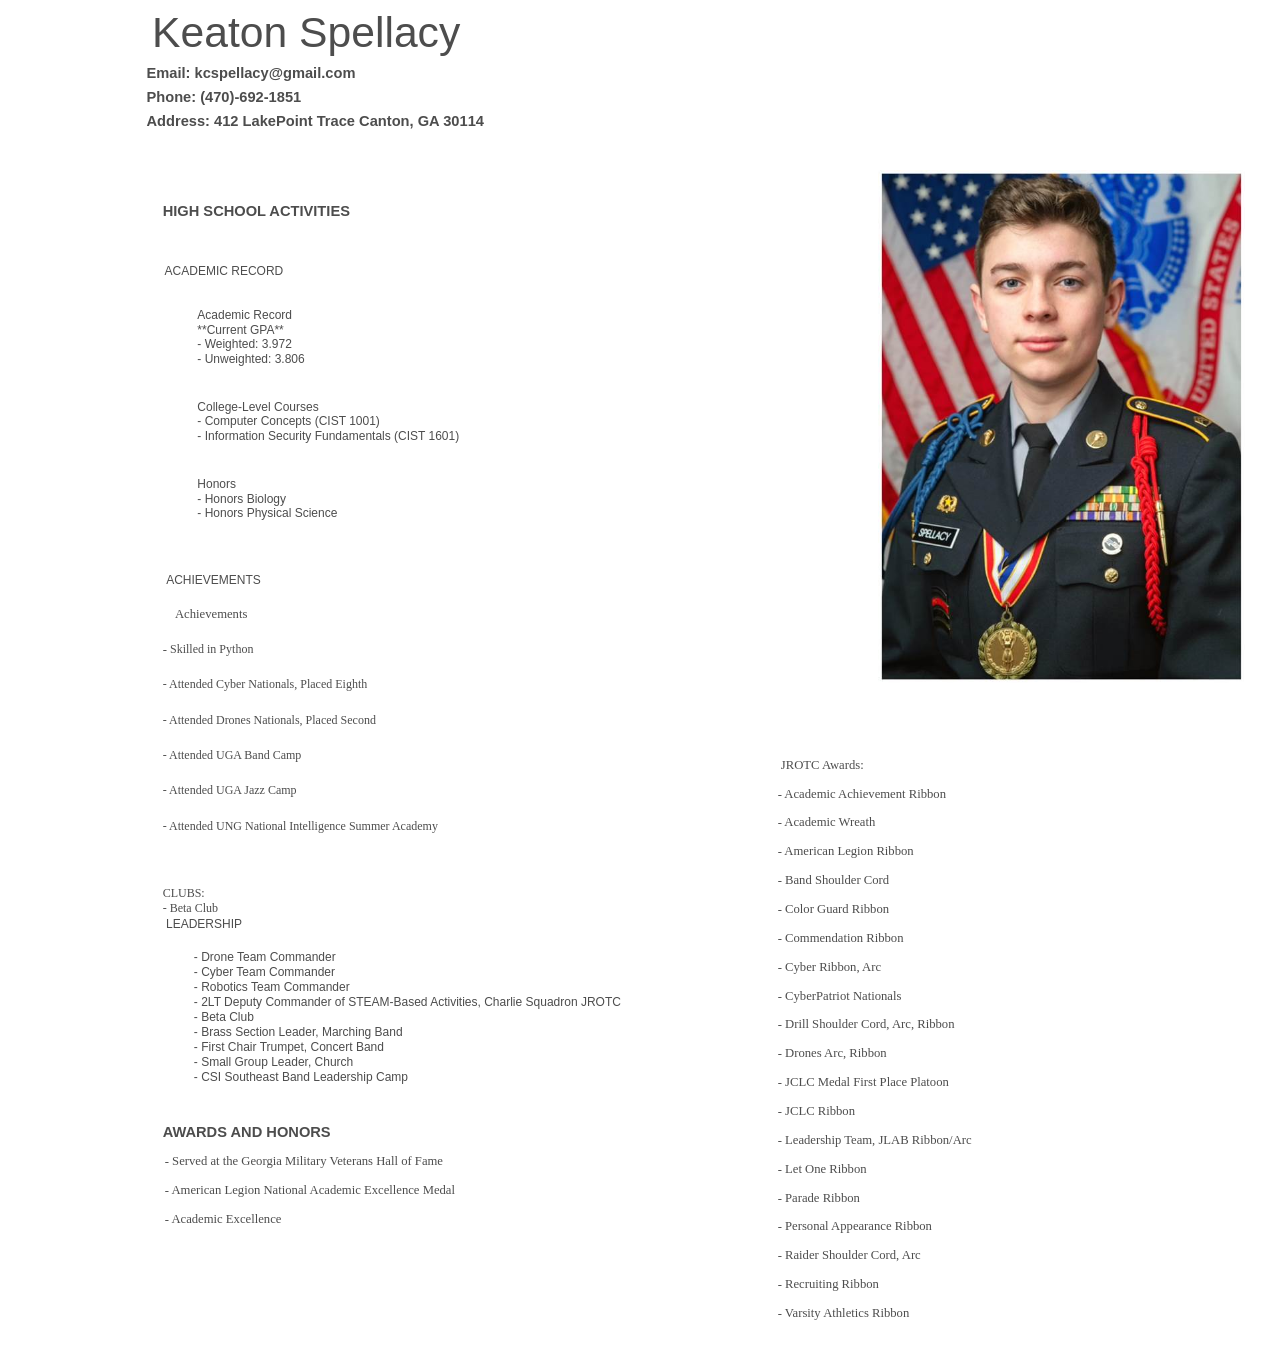
==== 3rd.Webpage.Spacing.Issues.index.html @ c5dae455 "Fixed spacing issues Fixed spacing issues" ====
<html xmlns:v="urn:schemas-microsoft-com:vml"
xmlns:o="urn:schemas-microsoft-com:office:office"
xmlns:w="urn:schemas-microsoft-com:office:word"
xmlns:m="http://schemas.microsoft.com/office/2004/12/omml"
xmlns="http://www.w3.org/TR/REC-html40">

<head>
<meta http-equiv=Content-Type content="text/html; charset=windows-1252">
<meta name=ProgId content=Word.Document>
<meta name=Generator content="Microsoft Word 15">
<meta name=Originator content="Microsoft Word 15">
<link rel=File-List href="index_files/filelist.xml">
<link rel=Edit-Time-Data href="index_files/editdata.mso">
<!--[if !mso]>
<style>
v\:* {behavior:url(#default#VML);}
o\:* {behavior:url(#default#VML);}
w\:* {behavior:url(#default#VML);}
.shape {behavior:url(#default#VML);}
</style>
<![endif]--><!--[if gte mso 9]><xml>
 <o:DocumentProperties>
  <o:Author>Keaton Spellacy</o:Author>
  <o:LastAuthor>Keaton Spellacy</o:LastAuthor>
  <o:Revision>6</o:Revision>
  <o:TotalTime>790</o:TotalTime>
  <o:Created>2024-07-07T02:14:00Z</o:Created>
  <o:LastSaved>2024-07-07T15:26:00Z</o:LastSaved>
  <o:Pages>1</o:Pages>
  <o:Words>244</o:Words>
  <o:Characters>1393</o:Characters>
  <o:Lines>11</o:Lines>
  <o:Paragraphs>3</o:Paragraphs>
  <o:CharactersWithSpaces>1634</o:CharactersWithSpaces>
  <o:Version>16.00</o:Version>
 </o:DocumentProperties>
 <o:OfficeDocumentSettings>
  <o:AllowPNG/>
 </o:OfficeDocumentSettings>
</xml><![endif]-->
<link rel=themeData href="index_files/themedata.thmx">
<link rel=colorSchemeMapping href="index_files/colorschememapping.xml">
<!--[if gte mso 9]><xml>
 <w:WordDocument>
  <w:SpellingState>Clean</w:SpellingState>
  <w:GrammarState>Clean</w:GrammarState>
  <w:TrackMoves>false</w:TrackMoves>
  <w:TrackFormatting/>
  <w:PunctuationKerning/>
  <w:ValidateAgainstSchemas/>
  <w:SaveIfXMLInvalid>false</w:SaveIfXMLInvalid>
  <w:IgnoreMixedContent>false</w:IgnoreMixedContent>
  <w:AlwaysShowPlaceholderText>false</w:AlwaysShowPlaceholderText>
  <w:DoNotPromoteQF/>
  <w:LidThemeOther>EN-US</w:LidThemeOther>
  <w:LidThemeAsian>X-NONE</w:LidThemeAsian>
  <w:LidThemeComplexScript>X-NONE</w:LidThemeComplexScript>
  <w:Compatibility>
   <w:BreakWrappedTables/>
   <w:SnapToGridInCell/>
   <w:WrapTextWithPunct/>
   <w:UseAsianBreakRules/>
   <w:DontGrowAutofit/>
   <w:SplitPgBreakAndParaMark/>
   <w:EnableOpenTypeKerning/>
   <w:DontFlipMirrorIndents/>
   <w:OverrideTableStyleHps/>
  </w:Compatibility>
  <w:BrowserLevel>MicrosoftInternetExplorer4</w:BrowserLevel>
  <m:mathPr>
   <m:mathFont m:val="Cambria Math"/>
   <m:brkBin m:val="before"/>
   <m:brkBinSub m:val="&#45;-"/>
   <m:smallFrac m:val="off"/>
   <m:dispDef/>
   <m:lMargin m:val="0"/>
   <m:rMargin m:val="0"/>
   <m:defJc m:val="centerGroup"/>
   <m:wrapIndent m:val="1440"/>
   <m:intLim m:val="subSup"/>
   <m:naryLim m:val="undOvr"/>
  </m:mathPr></w:WordDocument>
</xml><![endif]--><!--[if gte mso 9]><xml>
 <w:LatentStyles DefLockedState="false" DefUnhideWhenUsed="false"
  DefSemiHidden="false" DefQFormat="false" DefPriority="99"
  LatentStyleCount="376">
  <w:LsdException Locked="false" Priority="0" QFormat="true" Name="Normal"/>
  <w:LsdException Locked="false" Priority="9" QFormat="true" Name="heading 1"/>
  <w:LsdException Locked="false" Priority="9" SemiHidden="true"
   UnhideWhenUsed="true" QFormat="true" Name="heading 2"/>
  <w:LsdException Locked="false" Priority="9" SemiHidden="true"
   UnhideWhenUsed="true" QFormat="true" Name="heading 3"/>
  <w:LsdException Locked="false" Priority="9" SemiHidden="true"
   UnhideWhenUsed="true" QFormat="true" Name="heading 4"/>
  <w:LsdException Locked="false" Priority="9" SemiHidden="true"
   UnhideWhenUsed="true" QFormat="true" Name="heading 5"/>
  <w:LsdException Locked="false" Priority="9" SemiHidden="true"
   UnhideWhenUsed="true" QFormat="true" Name="heading 6"/>
  <w:LsdException Locked="false" Priority="9" SemiHidden="true"
   UnhideWhenUsed="true" QFormat="true" Name="heading 7"/>
  <w:LsdException Locked="false" Priority="9" SemiHidden="true"
   UnhideWhenUsed="true" QFormat="true" Name="heading 8"/>
  <w:LsdException Locked="false" Priority="9" SemiHidden="true"
   UnhideWhenUsed="true" QFormat="true" Name="heading 9"/>
  <w:LsdException Locked="false" SemiHidden="true" UnhideWhenUsed="true"
   Name="index 1"/>
  <w:LsdException Locked="false" SemiHidden="true" UnhideWhenUsed="true"
   Name="index 2"/>
  <w:LsdException Locked="false" SemiHidden="true" UnhideWhenUsed="true"
   Name="index 3"/>
  <w:LsdException Locked="false" SemiHidden="true" UnhideWhenUsed="true"
   Name="index 4"/>
  <w:LsdException Locked="false" SemiHidden="true" UnhideWhenUsed="true"
   Name="index 5"/>
  <w:LsdException Locked="false" SemiHidden="true" UnhideWhenUsed="true"
   Name="index 6"/>
  <w:LsdException Locked="false" SemiHidden="true" UnhideWhenUsed="true"
   Name="index 7"/>
  <w:LsdException Locked="false" SemiHidden="true" UnhideWhenUsed="true"
   Name="index 8"/>
  <w:LsdException Locked="false" SemiHidden="true" UnhideWhenUsed="true"
   Name="index 9"/>
  <w:LsdException Locked="false" Priority="39" SemiHidden="true"
   UnhideWhenUsed="true" Name="toc 1"/>
  <w:LsdException Locked="false" Priority="39" SemiHidden="true"
   UnhideWhenUsed="true" Name="toc 2"/>
  <w:LsdException Locked="false" Priority="39" SemiHidden="true"
   UnhideWhenUsed="true" Name="toc 3"/>
  <w:LsdException Locked="false" Priority="39" SemiHidden="true"
   UnhideWhenUsed="true" Name="toc 4"/>
  <w:LsdException Locked="false" Priority="39" SemiHidden="true"
   UnhideWhenUsed="true" Name="toc 5"/>
  <w:LsdException Locked="false" Priority="39" SemiHidden="true"
   UnhideWhenUsed="true" Name="toc 6"/>
  <w:LsdException Locked="false" Priority="39" SemiHidden="true"
   UnhideWhenUsed="true" Name="toc 7"/>
  <w:LsdException Locked="false" Priority="39" SemiHidden="true"
   UnhideWhenUsed="true" Name="toc 8"/>
  <w:LsdException Locked="false" Priority="39" SemiHidden="true"
   UnhideWhenUsed="true" Name="toc 9"/>
  <w:LsdException Locked="false" SemiHidden="true" UnhideWhenUsed="true"
   Name="Normal Indent"/>
  <w:LsdException Locked="false" SemiHidden="true" UnhideWhenUsed="true"
   Name="footnote text"/>
  <w:LsdException Locked="false" SemiHidden="true" UnhideWhenUsed="true"
   Name="annotation text"/>
  <w:LsdException Locked="false" SemiHidden="true" UnhideWhenUsed="true"
   Name="header"/>
  <w:LsdException Locked="false" SemiHidden="true" UnhideWhenUsed="true"
   Name="footer"/>
  <w:LsdException Locked="false" SemiHidden="true" UnhideWhenUsed="true"
   Name="index heading"/>
  <w:LsdException Locked="false" Priority="35" SemiHidden="true"
   UnhideWhenUsed="true" QFormat="true" Name="caption"/>
  <w:LsdException Locked="false" SemiHidden="true" UnhideWhenUsed="true"
   Name="table of figures"/>
  <w:LsdException Locked="false" SemiHidden="true" UnhideWhenUsed="true"
   Name="envelope address"/>
  <w:LsdException Locked="false" SemiHidden="true" UnhideWhenUsed="true"
   Name="envelope return"/>
  <w:LsdException Locked="false" SemiHidden="true" UnhideWhenUsed="true"
   Name="footnote reference"/>
  <w:LsdException Locked="false" SemiHidden="true" UnhideWhenUsed="true"
   Name="annotation reference"/>
  <w:LsdException Locked="false" SemiHidden="true" UnhideWhenUsed="true"
   Name="line number"/>
  <w:LsdException Locked="false" SemiHidden="true" UnhideWhenUsed="true"
   Name="page number"/>
  <w:LsdException Locked="false" SemiHidden="true" UnhideWhenUsed="true"
   Name="endnote reference"/>
  <w:LsdException Locked="false" SemiHidden="true" UnhideWhenUsed="true"
   Name="endnote text"/>
  <w:LsdException Locked="false" SemiHidden="true" UnhideWhenUsed="true"
   Name="table of authorities"/>
  <w:LsdException Locked="false" SemiHidden="true" UnhideWhenUsed="true"
   Name="macro"/>
  <w:LsdException Locked="false" SemiHidden="true" UnhideWhenUsed="true"
   Name="toa heading"/>
  <w:LsdException Locked="false" SemiHidden="true" UnhideWhenUsed="true"
   Name="List"/>
  <w:LsdException Locked="false" SemiHidden="true" UnhideWhenUsed="true"
   Name="List Bullet"/>
  <w:LsdException Locked="false" SemiHidden="true" UnhideWhenUsed="true"
   Name="List Number"/>
  <w:LsdException Locked="false" SemiHidden="true" UnhideWhenUsed="true"
   Name="List 2"/>
  <w:LsdException Locked="false" SemiHidden="true" UnhideWhenUsed="true"
   Name="List 3"/>
  <w:LsdException Locked="false" SemiHidden="true" UnhideWhenUsed="true"
   Name="List 4"/>
  <w:LsdException Locked="false" SemiHidden="true" UnhideWhenUsed="true"
   Name="List 5"/>
  <w:LsdException Locked="false" SemiHidden="true" UnhideWhenUsed="true"
   Name="List Bullet 2"/>
  <w:LsdException Locked="false" SemiHidden="true" UnhideWhenUsed="true"
   Name="List Bullet 3"/>
  <w:LsdException Locked="false" SemiHidden="true" UnhideWhenUsed="true"
   Name="List Bullet 4"/>
  <w:LsdException Locked="false" SemiHidden="true" UnhideWhenUsed="true"
   Name="List Bullet 5"/>
  <w:LsdException Locked="false" SemiHidden="true" UnhideWhenUsed="true"
   Name="List Number 2"/>
  <w:LsdException Locked="false" SemiHidden="true" UnhideWhenUsed="true"
   Name="List Number 3"/>
  <w:LsdException Locked="false" SemiHidden="true" UnhideWhenUsed="true"
   Name="List Number 4"/>
  <w:LsdException Locked="false" SemiHidden="true" UnhideWhenUsed="true"
   Name="List Number 5"/>
  <w:LsdException Locked="false" Priority="10" QFormat="true" Name="Title"/>
  <w:LsdException Locked="false" SemiHidden="true" UnhideWhenUsed="true"
   Name="Closing"/>
  <w:LsdException Locked="false" SemiHidden="true" UnhideWhenUsed="true"
   Name="Signature"/>
  <w:LsdException Locked="false" Priority="1" SemiHidden="true"
   UnhideWhenUsed="true" Name="Default Paragraph Font"/>
  <w:LsdException Locked="false" SemiHidden="true" UnhideWhenUsed="true"
   Name="Body Text"/>
  <w:LsdException Locked="false" SemiHidden="true" UnhideWhenUsed="true"
   Name="Body Text Indent"/>
  <w:LsdException Locked="false" SemiHidden="true" UnhideWhenUsed="true"
   Name="List Continue"/>
  <w:LsdException Locked="false" SemiHidden="true" UnhideWhenUsed="true"
   Name="List Continue 2"/>
  <w:LsdException Locked="false" SemiHidden="true" UnhideWhenUsed="true"
   Name="List Continue 3"/>
  <w:LsdException Locked="false" SemiHidden="true" UnhideWhenUsed="true"
   Name="List Continue 4"/>
  <w:LsdException Locked="false" SemiHidden="true" UnhideWhenUsed="true"
   Name="List Continue 5"/>
  <w:LsdException Locked="false" SemiHidden="true" UnhideWhenUsed="true"
   Name="Message Header"/>
  <w:LsdException Locked="false" Priority="11" QFormat="true" Name="Subtitle"/>
  <w:LsdException Locked="false" SemiHidden="true" UnhideWhenUsed="true"
   Name="Salutation"/>
  <w:LsdException Locked="false" SemiHidden="true" UnhideWhenUsed="true"
   Name="Date"/>
  <w:LsdException Locked="false" SemiHidden="true" UnhideWhenUsed="true"
   Name="Body Text First Indent"/>
  <w:LsdException Locked="false" SemiHidden="true" UnhideWhenUsed="true"
   Name="Body Text First Indent 2"/>
  <w:LsdException Locked="false" SemiHidden="true" UnhideWhenUsed="true"
   Name="Note Heading"/>
  <w:LsdException Locked="false" SemiHidden="true" UnhideWhenUsed="true"
   Name="Body Text 2"/>
  <w:LsdException Locked="false" SemiHidden="true" UnhideWhenUsed="true"
   Name="Body Text 3"/>
  <w:LsdException Locked="false" SemiHidden="true" UnhideWhenUsed="true"
   Name="Body Text Indent 2"/>
  <w:LsdException Locked="false" SemiHidden="true" UnhideWhenUsed="true"
   Name="Body Text Indent 3"/>
  <w:LsdException Locked="false" SemiHidden="true" UnhideWhenUsed="true"
   Name="Block Text"/>
  <w:LsdException Locked="false" SemiHidden="true" UnhideWhenUsed="true"
   Name="Hyperlink"/>
  <w:LsdException Locked="false" SemiHidden="true" UnhideWhenUsed="true"
   Name="FollowedHyperlink"/>
  <w:LsdException Locked="false" Priority="22" QFormat="true" Name="Strong"/>
  <w:LsdException Locked="false" Priority="20" QFormat="true" Name="Emphasis"/>
  <w:LsdException Locked="false" SemiHidden="true" UnhideWhenUsed="true"
   Name="Document Map"/>
  <w:LsdException Locked="false" SemiHidden="true" UnhideWhenUsed="true"
   Name="Plain Text"/>
  <w:LsdException Locked="false" SemiHidden="true" UnhideWhenUsed="true"
   Name="E-mail Signature"/>
  <w:LsdException Locked="false" SemiHidden="true" UnhideWhenUsed="true"
   Name="HTML Top of Form"/>
  <w:LsdException Locked="false" SemiHidden="true" UnhideWhenUsed="true"
   Name="HTML Bottom of Form"/>
  <w:LsdException Locked="false" SemiHidden="true" UnhideWhenUsed="true"
   Name="Normal (Web)"/>
  <w:LsdException Locked="false" SemiHidden="true" UnhideWhenUsed="true"
   Name="HTML Acronym"/>
  <w:LsdException Locked="false" SemiHidden="true" UnhideWhenUsed="true"
   Name="HTML Address"/>
  <w:LsdException Locked="false" SemiHidden="true" UnhideWhenUsed="true"
   Name="HTML Cite"/>
  <w:LsdException Locked="false" SemiHidden="true" UnhideWhenUsed="true"
   Name="HTML Code"/>
  <w:LsdException Locked="false" SemiHidden="true" UnhideWhenUsed="true"
   Name="HTML Definition"/>
  <w:LsdException Locked="false" SemiHidden="true" UnhideWhenUsed="true"
   Name="HTML Keyboard"/>
  <w:LsdException Locked="false" SemiHidden="true" UnhideWhenUsed="true"
   Name="HTML Preformatted"/>
  <w:LsdException Locked="false" SemiHidden="true" UnhideWhenUsed="true"
   Name="HTML Sample"/>
  <w:LsdException Locked="false" SemiHidden="true" UnhideWhenUsed="true"
   Name="HTML Typewriter"/>
  <w:LsdException Locked="false" SemiHidden="true" UnhideWhenUsed="true"
   Name="HTML Variable"/>
  <w:LsdException Locked="false" SemiHidden="true" UnhideWhenUsed="true"
   Name="Normal Table"/>
  <w:LsdException Locked="false" SemiHidden="true" UnhideWhenUsed="true"
   Name="annotation subject"/>
  <w:LsdException Locked="false" SemiHidden="true" UnhideWhenUsed="true"
   Name="No List"/>
  <w:LsdException Locked="false" SemiHidden="true" UnhideWhenUsed="true"
   Name="Outline List 1"/>
  <w:LsdException Locked="false" SemiHidden="true" UnhideWhenUsed="true"
   Name="Outline List 2"/>
  <w:LsdException Locked="false" SemiHidden="true" UnhideWhenUsed="true"
   Name="Outline List 3"/>
  <w:LsdException Locked="false" SemiHidden="true" UnhideWhenUsed="true"
   Name="Table Simple 1"/>
  <w:LsdException Locked="false" SemiHidden="true" UnhideWhenUsed="true"
   Name="Table Simple 2"/>
  <w:LsdException Locked="false" SemiHidden="true" UnhideWhenUsed="true"
   Name="Table Simple 3"/>
  <w:LsdException Locked="false" SemiHidden="true" UnhideWhenUsed="true"
   Name="Table Classic 1"/>
  <w:LsdException Locked="false" SemiHidden="true" UnhideWhenUsed="true"
   Name="Table Classic 2"/>
  <w:LsdException Locked="false" SemiHidden="true" UnhideWhenUsed="true"
   Name="Table Classic 3"/>
  <w:LsdException Locked="false" SemiHidden="true" UnhideWhenUsed="true"
   Name="Table Classic 4"/>
  <w:LsdException Locked="false" SemiHidden="true" UnhideWhenUsed="true"
   Name="Table Colorful 1"/>
  <w:LsdException Locked="false" SemiHidden="true" UnhideWhenUsed="true"
   Name="Table Colorful 2"/>
  <w:LsdException Locked="false" SemiHidden="true" UnhideWhenUsed="true"
   Name="Table Colorful 3"/>
  <w:LsdException Locked="false" SemiHidden="true" UnhideWhenUsed="true"
   Name="Table Columns 1"/>
  <w:LsdException Locked="false" SemiHidden="true" UnhideWhenUsed="true"
   Name="Table Columns 2"/>
  <w:LsdException Locked="false" SemiHidden="true" UnhideWhenUsed="true"
   Name="Table Columns 3"/>
  <w:LsdException Locked="false" SemiHidden="true" UnhideWhenUsed="true"
   Name="Table Columns 4"/>
  <w:LsdException Locked="false" SemiHidden="true" UnhideWhenUsed="true"
   Name="Table Columns 5"/>
  <w:LsdException Locked="false" SemiHidden="true" UnhideWhenUsed="true"
   Name="Table Grid 1"/>
  <w:LsdException Locked="false" SemiHidden="true" UnhideWhenUsed="true"
   Name="Table Grid 2"/>
  <w:LsdException Locked="false" SemiHidden="true" UnhideWhenUsed="true"
   Name="Table Grid 3"/>
  <w:LsdException Locked="false" SemiHidden="true" UnhideWhenUsed="true"
   Name="Table Grid 4"/>
  <w:LsdException Locked="false" SemiHidden="true" UnhideWhenUsed="true"
   Name="Table Grid 5"/>
  <w:LsdException Locked="false" SemiHidden="true" UnhideWhenUsed="true"
   Name="Table Grid 6"/>
  <w:LsdException Locked="false" SemiHidden="true" UnhideWhenUsed="true"
   Name="Table Grid 7"/>
  <w:LsdException Locked="false" SemiHidden="true" UnhideWhenUsed="true"
   Name="Table Grid 8"/>
  <w:LsdException Locked="false" SemiHidden="true" UnhideWhenUsed="true"
   Name="Table List 1"/>
  <w:LsdException Locked="false" SemiHidden="true" UnhideWhenUsed="true"
   Name="Table List 2"/>
  <w:LsdException Locked="false" SemiHidden="true" UnhideWhenUsed="true"
   Name="Table List 3"/>
  <w:LsdException Locked="false" SemiHidden="true" UnhideWhenUsed="true"
   Name="Table List 4"/>
  <w:LsdException Locked="false" SemiHidden="true" UnhideWhenUsed="true"
   Name="Table List 5"/>
  <w:LsdException Locked="false" SemiHidden="true" UnhideWhenUsed="true"
   Name="Table List 6"/>
  <w:LsdException Locked="false" SemiHidden="true" UnhideWhenUsed="true"
   Name="Table List 7"/>
  <w:LsdException Locked="false" SemiHidden="true" UnhideWhenUsed="true"
   Name="Table List 8"/>
  <w:LsdException Locked="false" SemiHidden="true" UnhideWhenUsed="true"
   Name="Table 3D effects 1"/>
  <w:LsdException Locked="false" SemiHidden="true" UnhideWhenUsed="true"
   Name="Table 3D effects 2"/>
  <w:LsdException Locked="false" SemiHidden="true" UnhideWhenUsed="true"
   Name="Table 3D effects 3"/>
  <w:LsdException Locked="false" SemiHidden="true" UnhideWhenUsed="true"
   Name="Table Contemporary"/>
  <w:LsdException Locked="false" SemiHidden="true" UnhideWhenUsed="true"
   Name="Table Elegant"/>
  <w:LsdException Locked="false" SemiHidden="true" UnhideWhenUsed="true"
   Name="Table Professional"/>
  <w:LsdException Locked="false" SemiHidden="true" UnhideWhenUsed="true"
   Name="Table Subtle 1"/>
  <w:LsdException Locked="false" SemiHidden="true" UnhideWhenUsed="true"
   Name="Table Subtle 2"/>
  <w:LsdException Locked="false" SemiHidden="true" UnhideWhenUsed="true"
   Name="Table Web 1"/>
  <w:LsdException Locked="false" SemiHidden="true" UnhideWhenUsed="true"
   Name="Table Web 2"/>
  <w:LsdException Locked="false" SemiHidden="true" UnhideWhenUsed="true"
   Name="Table Web 3"/>
  <w:LsdException Locked="false" SemiHidden="true" UnhideWhenUsed="true"
   Name="Balloon Text"/>
  <w:LsdException Locked="false" Priority="39" Name="Table Grid"/>
  <w:LsdException Locked="false" SemiHidden="true" UnhideWhenUsed="true"
   Name="Table Theme"/>
  <w:LsdException Locked="false" SemiHidden="true" Name="Placeholder Text"/>
  <w:LsdException Locked="false" Priority="1" QFormat="true" Name="No Spacing"/>
  <w:LsdException Locked="false" Priority="60" Name="Light Shading"/>
  <w:LsdException Locked="false" Priority="61" Name="Light List"/>
  <w:LsdException Locked="false" Priority="62" Name="Light Grid"/>
  <w:LsdException Locked="false" Priority="63" Name="Medium Shading 1"/>
  <w:LsdException Locked="false" Priority="64" Name="Medium Shading 2"/>
  <w:LsdException Locked="false" Priority="65" Name="Medium List 1"/>
  <w:LsdException Locked="false" Priority="66" Name="Medium List 2"/>
  <w:LsdException Locked="false" Priority="67" Name="Medium Grid 1"/>
  <w:LsdException Locked="false" Priority="68" Name="Medium Grid 2"/>
  <w:LsdException Locked="false" Priority="69" Name="Medium Grid 3"/>
  <w:LsdException Locked="false" Priority="70" Name="Dark List"/>
  <w:LsdException Locked="false" Priority="71" Name="Colorful Shading"/>
  <w:LsdException Locked="false" Priority="72" Name="Colorful List"/>
  <w:LsdException Locked="false" Priority="73" Name="Colorful Grid"/>
  <w:LsdException Locked="false" Priority="60" Name="Light Shading Accent 1"/>
  <w:LsdException Locked="false" Priority="61" Name="Light List Accent 1"/>
  <w:LsdException Locked="false" Priority="62" Name="Light Grid Accent 1"/>
  <w:LsdException Locked="false" Priority="63" Name="Medium Shading 1 Accent 1"/>
  <w:LsdException Locked="false" Priority="64" Name="Medium Shading 2 Accent 1"/>
  <w:LsdException Locked="false" Priority="65" Name="Medium List 1 Accent 1"/>
  <w:LsdException Locked="false" SemiHidden="true" Name="Revision"/>
  <w:LsdException Locked="false" Priority="34" QFormat="true"
   Name="List Paragraph"/>
  <w:LsdException Locked="false" Priority="29" QFormat="true" Name="Quote"/>
  <w:LsdException Locked="false" Priority="30" QFormat="true"
   Name="Intense Quote"/>
  <w:LsdException Locked="false" Priority="66" Name="Medium List 2 Accent 1"/>
  <w:LsdException Locked="false" Priority="67" Name="Medium Grid 1 Accent 1"/>
  <w:LsdException Locked="false" Priority="68" Name="Medium Grid 2 Accent 1"/>
  <w:LsdException Locked="false" Priority="69" Name="Medium Grid 3 Accent 1"/>
  <w:LsdException Locked="false" Priority="70" Name="Dark List Accent 1"/>
  <w:LsdException Locked="false" Priority="71" Name="Colorful Shading Accent 1"/>
  <w:LsdException Locked="false" Priority="72" Name="Colorful List Accent 1"/>
  <w:LsdException Locked="false" Priority="73" Name="Colorful Grid Accent 1"/>
  <w:LsdException Locked="false" Priority="60" Name="Light Shading Accent 2"/>
  <w:LsdException Locked="false" Priority="61" Name="Light List Accent 2"/>
  <w:LsdException Locked="false" Priority="62" Name="Light Grid Accent 2"/>
  <w:LsdException Locked="false" Priority="63" Name="Medium Shading 1 Accent 2"/>
  <w:LsdException Locked="false" Priority="64" Name="Medium Shading 2 Accent 2"/>
  <w:LsdException Locked="false" Priority="65" Name="Medium List 1 Accent 2"/>
  <w:LsdException Locked="false" Priority="66" Name="Medium List 2 Accent 2"/>
  <w:LsdException Locked="false" Priority="67" Name="Medium Grid 1 Accent 2"/>
  <w:LsdException Locked="false" Priority="68" Name="Medium Grid 2 Accent 2"/>
  <w:LsdException Locked="false" Priority="69" Name="Medium Grid 3 Accent 2"/>
  <w:LsdException Locked="false" Priority="70" Name="Dark List Accent 2"/>
  <w:LsdException Locked="false" Priority="71" Name="Colorful Shading Accent 2"/>
  <w:LsdException Locked="false" Priority="72" Name="Colorful List Accent 2"/>
  <w:LsdException Locked="false" Priority="73" Name="Colorful Grid Accent 2"/>
  <w:LsdException Locked="false" Priority="60" Name="Light Shading Accent 3"/>
  <w:LsdException Locked="false" Priority="61" Name="Light List Accent 3"/>
  <w:LsdException Locked="false" Priority="62" Name="Light Grid Accent 3"/>
  <w:LsdException Locked="false" Priority="63" Name="Medium Shading 1 Accent 3"/>
  <w:LsdException Locked="false" Priority="64" Name="Medium Shading 2 Accent 3"/>
  <w:LsdException Locked="false" Priority="65" Name="Medium List 1 Accent 3"/>
  <w:LsdException Locked="false" Priority="66" Name="Medium List 2 Accent 3"/>
  <w:LsdException Locked="false" Priority="67" Name="Medium Grid 1 Accent 3"/>
  <w:LsdException Locked="false" Priority="68" Name="Medium Grid 2 Accent 3"/>
  <w:LsdException Locked="false" Priority="69" Name="Medium Grid 3 Accent 3"/>
  <w:LsdException Locked="false" Priority="70" Name="Dark List Accent 3"/>
  <w:LsdException Locked="false" Priority="71" Name="Colorful Shading Accent 3"/>
  <w:LsdException Locked="false" Priority="72" Name="Colorful List Accent 3"/>
  <w:LsdException Locked="false" Priority="73" Name="Colorful Grid Accent 3"/>
  <w:LsdException Locked="false" Priority="60" Name="Light Shading Accent 4"/>
  <w:LsdException Locked="false" Priority="61" Name="Light List Accent 4"/>
  <w:LsdException Locked="false" Priority="62" Name="Light Grid Accent 4"/>
  <w:LsdException Locked="false" Priority="63" Name="Medium Shading 1 Accent 4"/>
  <w:LsdException Locked="false" Priority="64" Name="Medium Shading 2 Accent 4"/>
  <w:LsdException Locked="false" Priority="65" Name="Medium List 1 Accent 4"/>
  <w:LsdException Locked="false" Priority="66" Name="Medium List 2 Accent 4"/>
  <w:LsdException Locked="false" Priority="67" Name="Medium Grid 1 Accent 4"/>
  <w:LsdException Locked="false" Priority="68" Name="Medium Grid 2 Accent 4"/>
  <w:LsdException Locked="false" Priority="69" Name="Medium Grid 3 Accent 4"/>
  <w:LsdException Locked="false" Priority="70" Name="Dark List Accent 4"/>
  <w:LsdException Locked="false" Priority="71" Name="Colorful Shading Accent 4"/>
  <w:LsdException Locked="false" Priority="72" Name="Colorful List Accent 4"/>
  <w:LsdException Locked="false" Priority="73" Name="Colorful Grid Accent 4"/>
  <w:LsdException Locked="false" Priority="60" Name="Light Shading Accent 5"/>
  <w:LsdException Locked="false" Priority="61" Name="Light List Accent 5"/>
  <w:LsdException Locked="false" Priority="62" Name="Light Grid Accent 5"/>
  <w:LsdException Locked="false" Priority="63" Name="Medium Shading 1 Accent 5"/>
  <w:LsdException Locked="false" Priority="64" Name="Medium Shading 2 Accent 5"/>
  <w:LsdException Locked="false" Priority="65" Name="Medium List 1 Accent 5"/>
  <w:LsdException Locked="false" Priority="66" Name="Medium List 2 Accent 5"/>
  <w:LsdException Locked="false" Priority="67" Name="Medium Grid 1 Accent 5"/>
  <w:LsdException Locked="false" Priority="68" Name="Medium Grid 2 Accent 5"/>
  <w:LsdException Locked="false" Priority="69" Name="Medium Grid 3 Accent 5"/>
  <w:LsdException Locked="false" Priority="70" Name="Dark List Accent 5"/>
  <w:LsdException Locked="false" Priority="71" Name="Colorful Shading Accent 5"/>
  <w:LsdException Locked="false" Priority="72" Name="Colorful List Accent 5"/>
  <w:LsdException Locked="false" Priority="73" Name="Colorful Grid Accent 5"/>
  <w:LsdException Locked="false" Priority="60" Name="Light Shading Accent 6"/>
  <w:LsdException Locked="false" Priority="61" Name="Light List Accent 6"/>
  <w:LsdException Locked="false" Priority="62" Name="Light Grid Accent 6"/>
  <w:LsdException Locked="false" Priority="63" Name="Medium Shading 1 Accent 6"/>
  <w:LsdException Locked="false" Priority="64" Name="Medium Shading 2 Accent 6"/>
  <w:LsdException Locked="false" Priority="65" Name="Medium List 1 Accent 6"/>
  <w:LsdException Locked="false" Priority="66" Name="Medium List 2 Accent 6"/>
  <w:LsdException Locked="false" Priority="67" Name="Medium Grid 1 Accent 6"/>
  <w:LsdException Locked="false" Priority="68" Name="Medium Grid 2 Accent 6"/>
  <w:LsdException Locked="false" Priority="69" Name="Medium Grid 3 Accent 6"/>
  <w:LsdException Locked="false" Priority="70" Name="Dark List Accent 6"/>
  <w:LsdException Locked="false" Priority="71" Name="Colorful Shading Accent 6"/>
  <w:LsdException Locked="false" Priority="72" Name="Colorful List Accent 6"/>
  <w:LsdException Locked="false" Priority="73" Name="Colorful Grid Accent 6"/>
  <w:LsdException Locked="false" Priority="19" QFormat="true"
   Name="Subtle Emphasis"/>
  <w:LsdException Locked="false" Priority="21" QFormat="true"
   Name="Intense Emphasis"/>
  <w:LsdException Locked="false" Priority="31" QFormat="true"
   Name="Subtle Reference"/>
  <w:LsdException Locked="false" Priority="32" QFormat="true"
   Name="Intense Reference"/>
  <w:LsdException Locked="false" Priority="33" QFormat="true" Name="Book Title"/>
  <w:LsdException Locked="false" Priority="37" SemiHidden="true"
   UnhideWhenUsed="true" Name="Bibliography"/>
  <w:LsdException Locked="false" Priority="39" SemiHidden="true"
   UnhideWhenUsed="true" QFormat="true" Name="TOC Heading"/>
  <w:LsdException Locked="false" Priority="41" Name="Plain Table 1"/>
  <w:LsdException Locked="false" Priority="42" Name="Plain Table 2"/>
  <w:LsdException Locked="false" Priority="43" Name="Plain Table 3"/>
  <w:LsdException Locked="false" Priority="44" Name="Plain Table 4"/>
  <w:LsdException Locked="false" Priority="45" Name="Plain Table 5"/>
  <w:LsdException Locked="false" Priority="40" Name="Grid Table Light"/>
  <w:LsdException Locked="false" Priority="46" Name="Grid Table 1 Light"/>
  <w:LsdException Locked="false" Priority="47" Name="Grid Table 2"/>
  <w:LsdException Locked="false" Priority="48" Name="Grid Table 3"/>
  <w:LsdException Locked="false" Priority="49" Name="Grid Table 4"/>
  <w:LsdException Locked="false" Priority="50" Name="Grid Table 5 Dark"/>
  <w:LsdException Locked="false" Priority="51" Name="Grid Table 6 Colorful"/>
  <w:LsdException Locked="false" Priority="52" Name="Grid Table 7 Colorful"/>
  <w:LsdException Locked="false" Priority="46"
   Name="Grid Table 1 Light Accent 1"/>
  <w:LsdException Locked="false" Priority="47" Name="Grid Table 2 Accent 1"/>
  <w:LsdException Locked="false" Priority="48" Name="Grid Table 3 Accent 1"/>
  <w:LsdException Locked="false" Priority="49" Name="Grid Table 4 Accent 1"/>
  <w:LsdException Locked="false" Priority="50" Name="Grid Table 5 Dark Accent 1"/>
  <w:LsdException Locked="false" Priority="51"
   Name="Grid Table 6 Colorful Accent 1"/>
  <w:LsdException Locked="false" Priority="52"
   Name="Grid Table 7 Colorful Accent 1"/>
  <w:LsdException Locked="false" Priority="46"
   Name="Grid Table 1 Light Accent 2"/>
  <w:LsdException Locked="false" Priority="47" Name="Grid Table 2 Accent 2"/>
  <w:LsdException Locked="false" Priority="48" Name="Grid Table 3 Accent 2"/>
  <w:LsdException Locked="false" Priority="49" Name="Grid Table 4 Accent 2"/>
  <w:LsdException Locked="false" Priority="50" Name="Grid Table 5 Dark Accent 2"/>
  <w:LsdException Locked="false" Priority="51"
   Name="Grid Table 6 Colorful Accent 2"/>
  <w:LsdException Locked="false" Priority="52"
   Name="Grid Table 7 Colorful Accent 2"/>
  <w:LsdException Locked="false" Priority="46"
   Name="Grid Table 1 Light Accent 3"/>
  <w:LsdException Locked="false" Priority="47" Name="Grid Table 2 Accent 3"/>
  <w:LsdException Locked="false" Priority="48" Name="Grid Table 3 Accent 3"/>
  <w:LsdException Locked="false" Priority="49" Name="Grid Table 4 Accent 3"/>
  <w:LsdException Locked="false" Priority="50" Name="Grid Table 5 Dark Accent 3"/>
  <w:LsdException Locked="false" Priority="51"
   Name="Grid Table 6 Colorful Accent 3"/>
  <w:LsdException Locked="false" Priority="52"
   Name="Grid Table 7 Colorful Accent 3"/>
  <w:LsdException Locked="false" Priority="46"
   Name="Grid Table 1 Light Accent 4"/>
  <w:LsdException Locked="false" Priority="47" Name="Grid Table 2 Accent 4"/>
  <w:LsdException Locked="false" Priority="48" Name="Grid Table 3 Accent 4"/>
  <w:LsdException Locked="false" Priority="49" Name="Grid Table 4 Accent 4"/>
  <w:LsdException Locked="false" Priority="50" Name="Grid Table 5 Dark Accent 4"/>
  <w:LsdException Locked="false" Priority="51"
   Name="Grid Table 6 Colorful Accent 4"/>
  <w:LsdException Locked="false" Priority="52"
   Name="Grid Table 7 Colorful Accent 4"/>
  <w:LsdException Locked="false" Priority="46"
   Name="Grid Table 1 Light Accent 5"/>
  <w:LsdException Locked="false" Priority="47" Name="Grid Table 2 Accent 5"/>
  <w:LsdException Locked="false" Priority="48" Name="Grid Table 3 Accent 5"/>
  <w:LsdException Locked="false" Priority="49" Name="Grid Table 4 Accent 5"/>
  <w:LsdException Locked="false" Priority="50" Name="Grid Table 5 Dark Accent 5"/>
  <w:LsdException Locked="false" Priority="51"
   Name="Grid Table 6 Colorful Accent 5"/>
  <w:LsdException Locked="false" Priority="52"
   Name="Grid Table 7 Colorful Accent 5"/>
  <w:LsdException Locked="false" Priority="46"
   Name="Grid Table 1 Light Accent 6"/>
  <w:LsdException Locked="false" Priority="47" Name="Grid Table 2 Accent 6"/>
  <w:LsdException Locked="false" Priority="48" Name="Grid Table 3 Accent 6"/>
  <w:LsdException Locked="false" Priority="49" Name="Grid Table 4 Accent 6"/>
  <w:LsdException Locked="false" Priority="50" Name="Grid Table 5 Dark Accent 6"/>
  <w:LsdException Locked="false" Priority="51"
   Name="Grid Table 6 Colorful Accent 6"/>
  <w:LsdException Locked="false" Priority="52"
   Name="Grid Table 7 Colorful Accent 6"/>
  <w:LsdException Locked="false" Priority="46" Name="List Table 1 Light"/>
  <w:LsdException Locked="false" Priority="47" Name="List Table 2"/>
  <w:LsdException Locked="false" Priority="48" Name="List Table 3"/>
  <w:LsdException Locked="false" Priority="49" Name="List Table 4"/>
  <w:LsdException Locked="false" Priority="50" Name="List Table 5 Dark"/>
  <w:LsdException Locked="false" Priority="51" Name="List Table 6 Colorful"/>
  <w:LsdException Locked="false" Priority="52" Name="List Table 7 Colorful"/>
  <w:LsdException Locked="false" Priority="46"
   Name="List Table 1 Light Accent 1"/>
  <w:LsdException Locked="false" Priority="47" Name="List Table 2 Accent 1"/>
  <w:LsdException Locked="false" Priority="48" Name="List Table 3 Accent 1"/>
  <w:LsdException Locked="false" Priority="49" Name="List Table 4 Accent 1"/>
  <w:LsdException Locked="false" Priority="50" Name="List Table 5 Dark Accent 1"/>
  <w:LsdException Locked="false" Priority="51"
   Name="List Table 6 Colorful Accent 1"/>
  <w:LsdException Locked="false" Priority="52"
   Name="List Table 7 Colorful Accent 1"/>
  <w:LsdException Locked="false" Priority="46"
   Name="List Table 1 Light Accent 2"/>
  <w:LsdException Locked="false" Priority="47" Name="List Table 2 Accent 2"/>
  <w:LsdException Locked="false" Priority="48" Name="List Table 3 Accent 2"/>
  <w:LsdException Locked="false" Priority="49" Name="List Table 4 Accent 2"/>
  <w:LsdException Locked="false" Priority="50" Name="List Table 5 Dark Accent 2"/>
  <w:LsdException Locked="false" Priority="51"
   Name="List Table 6 Colorful Accent 2"/>
  <w:LsdException Locked="false" Priority="52"
   Name="List Table 7 Colorful Accent 2"/>
  <w:LsdException Locked="false" Priority="46"
   Name="List Table 1 Light Accent 3"/>
  <w:LsdException Locked="false" Priority="47" Name="List Table 2 Accent 3"/>
  <w:LsdException Locked="false" Priority="48" Name="List Table 3 Accent 3"/>
  <w:LsdException Locked="false" Priority="49" Name="List Table 4 Accent 3"/>
  <w:LsdException Locked="false" Priority="50" Name="List Table 5 Dark Accent 3"/>
  <w:LsdException Locked="false" Priority="51"
   Name="List Table 6 Colorful Accent 3"/>
  <w:LsdException Locked="false" Priority="52"
   Name="List Table 7 Colorful Accent 3"/>
  <w:LsdException Locked="false" Priority="46"
   Name="List Table 1 Light Accent 4"/>
  <w:LsdException Locked="false" Priority="47" Name="List Table 2 Accent 4"/>
  <w:LsdException Locked="false" Priority="48" Name="List Table 3 Accent 4"/>
  <w:LsdException Locked="false" Priority="49" Name="List Table 4 Accent 4"/>
  <w:LsdException Locked="false" Priority="50" Name="List Table 5 Dark Accent 4"/>
  <w:LsdException Locked="false" Priority="51"
   Name="List Table 6 Colorful Accent 4"/>
  <w:LsdException Locked="false" Priority="52"
   Name="List Table 7 Colorful Accent 4"/>
  <w:LsdException Locked="false" Priority="46"
   Name="List Table 1 Light Accent 5"/>
  <w:LsdException Locked="false" Priority="47" Name="List Table 2 Accent 5"/>
  <w:LsdException Locked="false" Priority="48" Name="List Table 3 Accent 5"/>
  <w:LsdException Locked="false" Priority="49" Name="List Table 4 Accent 5"/>
  <w:LsdException Locked="false" Priority="50" Name="List Table 5 Dark Accent 5"/>
  <w:LsdException Locked="false" Priority="51"
   Name="List Table 6 Colorful Accent 5"/>
  <w:LsdException Locked="false" Priority="52"
   Name="List Table 7 Colorful Accent 5"/>
  <w:LsdException Locked="false" Priority="46"
   Name="List Table 1 Light Accent 6"/>
  <w:LsdException Locked="false" Priority="47" Name="List Table 2 Accent 6"/>
  <w:LsdException Locked="false" Priority="48" Name="List Table 3 Accent 6"/>
  <w:LsdException Locked="false" Priority="49" Name="List Table 4 Accent 6"/>
  <w:LsdException Locked="false" Priority="50" Name="List Table 5 Dark Accent 6"/>
  <w:LsdException Locked="false" Priority="51"
   Name="List Table 6 Colorful Accent 6"/>
  <w:LsdException Locked="false" Priority="52"
   Name="List Table 7 Colorful Accent 6"/>
  <w:LsdException Locked="false" SemiHidden="true" UnhideWhenUsed="true"
   Name="Mention"/>
  <w:LsdException Locked="false" SemiHidden="true" UnhideWhenUsed="true"
   Name="Smart Hyperlink"/>
  <w:LsdException Locked="false" SemiHidden="true" UnhideWhenUsed="true"
   Name="Hashtag"/>
  <w:LsdException Locked="false" SemiHidden="true" UnhideWhenUsed="true"
   Name="Unresolved Mention"/>
  <w:LsdException Locked="false" SemiHidden="true" UnhideWhenUsed="true"
   Name="Smart Link"/>
 </w:LatentStyles>
</xml><![endif]-->
<style>
<!--
 /* Font Definitions */
 @font-face
	{font-family:"Cambria Math";
	panose-1:2 4 5 3 5 4 6 3 2 4;
	mso-font-charset:0;
	mso-generic-font-family:roman;
	mso-font-pitch:variable;
	mso-font-signature:-536869121 1107305727 33554432 0 415 0;}
@font-face
	{font-family:Calibri;
	panose-1:2 15 5 2 2 2 4 3 2 4;
	mso-font-charset:0;
	mso-generic-font-family:swiss;
	mso-font-pitch:variable;
	mso-font-signature:-469750017 -1040178053 9 0 511 0;}
@font-face
	{font-family:Aptos;
	mso-font-charset:0;
	mso-generic-font-family:swiss;
	mso-font-pitch:variable;
	mso-font-signature:536871559 3 0 0 415 0;}
@font-face
	{font-family:Cambria;
	panose-1:2 4 5 3 5 4 6 3 2 4;
	mso-font-charset:0;
	mso-generic-font-family:roman;
	mso-font-pitch:variable;
	mso-font-signature:-536869121 1107305727 33554432 0 415 0;}
 /* Style Definitions */
 p.MsoNormal, li.MsoNormal, div.MsoNormal
	{mso-style-unhide:no;
	mso-style-qformat:yes;
	mso-style-parent:"";
	margin-top:0in;
	margin-right:0in;
	margin-bottom:8.0pt;
	margin-left:0in;
	line-height:115%;
	mso-pagination:widow-orphan;
	font-size:12.0pt;
	font-family:"Aptos",sans-serif;
	mso-ascii-font-family:Aptos;
	mso-ascii-theme-font:minor-latin;
	mso-fareast-font-family:Aptos;
	mso-fareast-theme-font:minor-latin;
	mso-hansi-font-family:Aptos;
	mso-hansi-theme-font:minor-latin;
	mso-bidi-font-family:"Times New Roman";
	mso-bidi-theme-font:minor-bidi;
	mso-font-kerning:1.0pt;
	mso-ligatures:standardcontextual;}
h1
	{mso-style-priority:9;
	mso-style-unhide:no;
	mso-style-qformat:yes;
	mso-style-link:"Heading 1 Char";
	mso-style-next:Normal;
	margin-top:.25in;
	margin-right:0in;
	margin-bottom:4.0pt;
	margin-left:0in;
	line-height:115%;
	mso-pagination:widow-orphan lines-together;
	page-break-after:avoid;
	mso-outline-level:1;
	font-size:20.0pt;
	font-family:"Aptos Display",sans-serif;
	mso-ascii-font-family:"Aptos Display";
	mso-ascii-theme-font:major-latin;
	mso-fareast-font-family:"Times New Roman";
	mso-fareast-theme-font:major-fareast;
	mso-hansi-font-family:"Aptos Display";
	mso-hansi-theme-font:major-latin;
	mso-bidi-font-family:"Times New Roman";
	mso-bidi-theme-font:major-bidi;
	color:#0F4761;
	mso-themecolor:accent1;
	mso-themeshade:191;
	mso-font-kerning:1.0pt;
	mso-ligatures:standardcontextual;
	font-weight:normal;}
h2
	{mso-style-noshow:yes;
	mso-style-priority:9;
	mso-style-qformat:yes;
	mso-style-link:"Heading 2 Char";
	mso-style-next:Normal;
	margin-top:8.0pt;
	margin-right:0in;
	margin-bottom:4.0pt;
	margin-left:0in;
	line-height:115%;
	mso-pagination:widow-orphan lines-together;
	page-break-after:avoid;
	mso-outline-level:2;
	font-size:16.0pt;
	font-family:"Aptos Display",sans-serif;
	mso-ascii-font-family:"Aptos Display";
	mso-ascii-theme-font:major-latin;
	mso-fareast-font-family:"Times New Roman";
	mso-fareast-theme-font:major-fareast;
	mso-hansi-font-family:"Aptos Display";
	mso-hansi-theme-font:major-latin;
	mso-bidi-font-family:"Times New Roman";
	mso-bidi-theme-font:major-bidi;
	color:#0F4761;
	mso-themecolor:accent1;
	mso-themeshade:191;
	mso-font-kerning:1.0pt;
	mso-ligatures:standardcontextual;
	font-weight:normal;}
h3
	{mso-style-noshow:yes;
	mso-style-priority:9;
	mso-style-qformat:yes;
	mso-style-link:"Heading 3 Char";
	mso-style-next:Normal;
	margin-top:8.0pt;
	margin-right:0in;
	margin-bottom:4.0pt;
	margin-left:0in;
	line-height:115%;
	mso-pagination:widow-orphan lines-together;
	page-break-after:avoid;
	mso-outline-level:3;
	font-size:14.0pt;
	font-family:"Aptos",sans-serif;
	mso-ascii-font-family:Aptos;
	mso-ascii-theme-font:minor-latin;
	mso-fareast-font-family:"Times New Roman";
	mso-fareast-theme-font:major-fareast;
	mso-hansi-font-family:Aptos;
	mso-hansi-theme-font:minor-latin;
	mso-bidi-font-family:"Times New Roman";
	mso-bidi-theme-font:major-bidi;
	color:#0F4761;
	mso-themecolor:accent1;
	mso-themeshade:191;
	mso-font-kerning:1.0pt;
	mso-ligatures:standardcontextual;
	font-weight:normal;}
h4
	{mso-style-noshow:yes;
	mso-style-priority:9;
	mso-style-qformat:yes;
	mso-style-link:"Heading 4 Char";
	mso-style-next:Normal;
	margin-top:4.0pt;
	margin-right:0in;
	margin-bottom:2.0pt;
	margin-left:0in;
	line-height:115%;
	mso-pagination:widow-orphan lines-together;
	page-break-after:avoid;
	mso-outline-level:4;
	font-size:12.0pt;
	font-family:"Aptos",sans-serif;
	mso-ascii-font-family:Aptos;
	mso-ascii-theme-font:minor-latin;
	mso-fareast-font-family:"Times New Roman";
	mso-fareast-theme-font:major-fareast;
	mso-hansi-font-family:Aptos;
	mso-hansi-theme-font:minor-latin;
	mso-bidi-font-family:"Times New Roman";
	mso-bidi-theme-font:major-bidi;
	color:#0F4761;
	mso-themecolor:accent1;
	mso-themeshade:191;
	mso-font-kerning:1.0pt;
	mso-ligatures:standardcontextual;
	font-weight:normal;
	font-style:italic;}
h5
	{mso-style-noshow:yes;
	mso-style-priority:9;
	mso-style-qformat:yes;
	mso-style-link:"Heading 5 Char";
	mso-style-next:Normal;
	margin-top:4.0pt;
	margin-right:0in;
	margin-bottom:2.0pt;
	margin-left:0in;
	line-height:115%;
	mso-pagination:widow-orphan lines-together;
	page-break-after:avoid;
	mso-outline-level:5;
	font-size:12.0pt;
	font-family:"Aptos",sans-serif;
	mso-ascii-font-family:Aptos;
	mso-ascii-theme-font:minor-latin;
	mso-fareast-font-family:"Times New Roman";
	mso-fareast-theme-font:major-fareast;
	mso-hansi-font-family:Aptos;
	mso-hansi-theme-font:minor-latin;
	mso-bidi-font-family:"Times New Roman";
	mso-bidi-theme-font:major-bidi;
	color:#0F4761;
	mso-themecolor:accent1;
	mso-themeshade:191;
	mso-font-kerning:1.0pt;
	mso-ligatures:standardcontextual;
	font-weight:normal;}
h6
	{mso-style-noshow:yes;
	mso-style-priority:9;
	mso-style-qformat:yes;
	mso-style-link:"Heading 6 Char";
	mso-style-next:Normal;
	margin-top:2.0pt;
	margin-right:0in;
	margin-bottom:0in;
	margin-left:0in;
	line-height:115%;
	mso-pagination:widow-orphan lines-together;
	page-break-after:avoid;
	mso-outline-level:6;
	font-size:12.0pt;
	font-family:"Aptos",sans-serif;
	mso-ascii-font-family:Aptos;
	mso-ascii-theme-font:minor-latin;
	mso-fareast-font-family:"Times New Roman";
	mso-fareast-theme-font:major-fareast;
	mso-hansi-font-family:Aptos;
	mso-hansi-theme-font:minor-latin;
	mso-bidi-font-family:"Times New Roman";
	mso-bidi-theme-font:major-bidi;
	color:#595959;
	mso-themecolor:text1;
	mso-themetint:166;
	mso-font-kerning:1.0pt;
	mso-ligatures:standardcontextual;
	font-weight:normal;
	font-style:italic;}
p.MsoHeading7, li.MsoHeading7, div.MsoHeading7
	{mso-style-noshow:yes;
	mso-style-priority:9;
	mso-style-qformat:yes;
	mso-style-link:"Heading 7 Char";
	mso-style-next:Normal;
	margin-top:2.0pt;
	margin-right:0in;
	margin-bottom:0in;
	margin-left:0in;
	line-height:115%;
	mso-pagination:widow-orphan lines-together;
	page-break-after:avoid;
	mso-outline-level:7;
	font-size:12.0pt;
	font-family:"Aptos",sans-serif;
	mso-ascii-font-family:Aptos;
	mso-ascii-theme-font:minor-latin;
	mso-fareast-font-family:"Times New Roman";
	mso-fareast-theme-font:major-fareast;
	mso-hansi-font-family:Aptos;
	mso-hansi-theme-font:minor-latin;
	mso-bidi-font-family:"Times New Roman";
	mso-bidi-theme-font:major-bidi;
	color:#595959;
	mso-themecolor:text1;
	mso-themetint:166;
	mso-font-kerning:1.0pt;
	mso-ligatures:standardcontextual;}
p.MsoHeading8, li.MsoHeading8, div.MsoHeading8
	{mso-style-noshow:yes;
	mso-style-priority:9;
	mso-style-qformat:yes;
	mso-style-link:"Heading 8 Char";
	mso-style-next:Normal;
	margin:0in;
	line-height:115%;
	mso-pagination:widow-orphan lines-together;
	page-break-after:avoid;
	mso-outline-level:8;
	font-size:12.0pt;
	font-family:"Aptos",sans-serif;
	mso-ascii-font-family:Aptos;
	mso-ascii-theme-font:minor-latin;
	mso-fareast-font-family:"Times New Roman";
	mso-fareast-theme-font:major-fareast;
	mso-hansi-font-family:Aptos;
	mso-hansi-theme-font:minor-latin;
	mso-bidi-font-family:"Times New Roman";
	mso-bidi-theme-font:major-bidi;
	color:#272727;
	mso-themecolor:text1;
	mso-themetint:216;
	mso-font-kerning:1.0pt;
	mso-ligatures:standardcontextual;
	font-style:italic;}
p.MsoHeading9, li.MsoHeading9, div.MsoHeading9
	{mso-style-noshow:yes;
	mso-style-priority:9;
	mso-style-qformat:yes;
	mso-style-link:"Heading 9 Char";
	mso-style-next:Normal;
	margin:0in;
	line-height:115%;
	mso-pagination:widow-orphan lines-together;
	page-break-after:avoid;
	mso-outline-level:9;
	font-size:12.0pt;
	font-family:"Aptos",sans-serif;
	mso-ascii-font-family:Aptos;
	mso-ascii-theme-font:minor-latin;
	mso-fareast-font-family:"Times New Roman";
	mso-fareast-theme-font:major-fareast;
	mso-hansi-font-family:Aptos;
	mso-hansi-theme-font:minor-latin;
	mso-bidi-font-family:"Times New Roman";
	mso-bidi-theme-font:major-bidi;
	color:#272727;
	mso-themecolor:text1;
	mso-themetint:216;
	mso-font-kerning:1.0pt;
	mso-ligatures:standardcontextual;}
p.MsoTitle, li.MsoTitle, div.MsoTitle
	{mso-style-noshow:yes;
	mso-style-priority:10;
	mso-style-unhide:no;
	mso-style-qformat:yes;
	mso-style-link:"Title Char";
	mso-style-next:Normal;
	margin-top:0in;
	margin-right:0in;
	margin-bottom:4.0pt;
	margin-left:0in;
	mso-add-space:auto;
	mso-pagination:widow-orphan;
	font-size:28.0pt;
	font-family:"Aptos Display",sans-serif;
	mso-ascii-font-family:"Aptos Display";
	mso-ascii-theme-font:major-latin;
	mso-fareast-font-family:"Times New Roman";
	mso-fareast-theme-font:major-fareast;
	mso-hansi-font-family:"Aptos Display";
	mso-hansi-theme-font:major-latin;
	mso-bidi-font-family:"Times New Roman";
	mso-bidi-theme-font:major-bidi;
	letter-spacing:-.5pt;
	mso-font-kerning:14.0pt;
	mso-ligatures:standardcontextual;}
p.MsoTitleCxSpFirst, li.MsoTitleCxSpFirst, div.MsoTitleCxSpFirst
	{mso-style-noshow:yes;
	mso-style-priority:10;
	mso-style-unhide:no;
	mso-style-qformat:yes;
	mso-style-link:"Title Char";
	mso-style-next:Normal;
	mso-style-type:export-only;
	margin:0in;
	mso-add-space:auto;
	mso-pagination:widow-orphan;
	font-size:28.0pt;
	font-family:"Aptos Display",sans-serif;
	mso-ascii-font-family:"Aptos Display";
	mso-ascii-theme-font:major-latin;
	mso-fareast-font-family:"Times New Roman";
	mso-fareast-theme-font:major-fareast;
	mso-hansi-font-family:"Aptos Display";
	mso-hansi-theme-font:major-latin;
	mso-bidi-font-family:"Times New Roman";
	mso-bidi-theme-font:major-bidi;
	letter-spacing:-.5pt;
	mso-font-kerning:14.0pt;
	mso-ligatures:standardcontextual;}
p.MsoTitleCxSpMiddle, li.MsoTitleCxSpMiddle, div.MsoTitleCxSpMiddle
	{mso-style-noshow:yes;
	mso-style-priority:10;
	mso-style-unhide:no;
	mso-style-qformat:yes;
	mso-style-link:"Title Char";
	mso-style-next:Normal;
	mso-style-type:export-only;
	margin:0in;
	mso-add-space:auto;
	mso-pagination:widow-orphan;
	font-size:28.0pt;
	font-family:"Aptos Display",sans-serif;
	mso-ascii-font-family:"Aptos Display";
	mso-ascii-theme-font:major-latin;
	mso-fareast-font-family:"Times New Roman";
	mso-fareast-theme-font:major-fareast;
	mso-hansi-font-family:"Aptos Display";
	mso-hansi-theme-font:major-latin;
	mso-bidi-font-family:"Times New Roman";
	mso-bidi-theme-font:major-bidi;
	letter-spacing:-.5pt;
	mso-font-kerning:14.0pt;
	mso-ligatures:standardcontextual;}
p.MsoTitleCxSpLast, li.MsoTitleCxSpLast, div.MsoTitleCxSpLast
	{mso-style-noshow:yes;
	mso-style-priority:10;
	mso-style-unhide:no;
	mso-style-qformat:yes;
	mso-style-link:"Title Char";
	mso-style-next:Normal;
	mso-style-type:export-only;
	margin-top:0in;
	margin-right:0in;
	margin-bottom:4.0pt;
	margin-left:0in;
	mso-add-space:auto;
	mso-pagination:widow-orphan;
	font-size:28.0pt;
	font-family:"Aptos Display",sans-serif;
	mso-ascii-font-family:"Aptos Display";
	mso-ascii-theme-font:major-latin;
	mso-fareast-font-family:"Times New Roman";
	mso-fareast-theme-font:major-fareast;
	mso-hansi-font-family:"Aptos Display";
	mso-hansi-theme-font:major-latin;
	mso-bidi-font-family:"Times New Roman";
	mso-bidi-theme-font:major-bidi;
	letter-spacing:-.5pt;
	mso-font-kerning:14.0pt;
	mso-ligatures:standardcontextual;}
p.MsoSubtitle, li.MsoSubtitle, div.MsoSubtitle
	{mso-style-noshow:yes;
	mso-style-priority:11;
	mso-style-unhide:no;
	mso-style-qformat:yes;
	mso-style-link:"Subtitle Char";
	mso-style-next:Normal;
	margin-top:0in;
	margin-right:0in;
	margin-bottom:8.0pt;
	margin-left:0in;
	line-height:115%;
	mso-pagination:widow-orphan;
	font-size:14.0pt;
	font-family:"Aptos",sans-serif;
	mso-ascii-font-family:Aptos;
	mso-ascii-theme-font:minor-latin;
	mso-fareast-font-family:"Times New Roman";
	mso-fareast-theme-font:major-fareast;
	mso-hansi-font-family:Aptos;
	mso-hansi-theme-font:minor-latin;
	mso-bidi-font-family:"Times New Roman";
	mso-bidi-theme-font:major-bidi;
	color:#595959;
	mso-themecolor:text1;
	mso-themetint:166;
	letter-spacing:.75pt;
	mso-font-kerning:1.0pt;
	mso-ligatures:standardcontextual;}
a:link, span.MsoHyperlink
	{mso-style-noshow:yes;
	mso-style-priority:99;
	color:blue;
	text-decoration:underline;
	text-underline:single;}
a:visited, span.MsoHyperlinkFollowed
	{mso-style-noshow:yes;
	mso-style-priority:99;
	color:#96607D;
	mso-themecolor:followedhyperlink;
	text-decoration:underline;
	text-underline:single;}
p
	{mso-style-noshow:yes;
	mso-style-priority:99;
	mso-margin-top-alt:auto;
	margin-right:0in;
	mso-margin-bottom-alt:auto;
	margin-left:0in;
	mso-pagination:widow-orphan;
	font-size:12.0pt;
	font-family:"Times New Roman",serif;
	mso-fareast-font-family:"Times New Roman";}
p.MsoListParagraph, li.MsoListParagraph, div.MsoListParagraph
	{mso-style-noshow:yes;
	mso-style-priority:34;
	mso-style-unhide:no;
	mso-style-qformat:yes;
	margin-top:0in;
	margin-right:0in;
	margin-bottom:8.0pt;
	margin-left:.5in;
	mso-add-space:auto;
	line-height:115%;
	mso-pagination:widow-orphan;
	font-size:12.0pt;
	font-family:"Aptos",sans-serif;
	mso-ascii-font-family:Aptos;
	mso-ascii-theme-font:minor-latin;
	mso-fareast-font-family:Aptos;
	mso-fareast-theme-font:minor-latin;
	mso-hansi-font-family:Aptos;
	mso-hansi-theme-font:minor-latin;
	mso-bidi-font-family:"Times New Roman";
	mso-bidi-theme-font:minor-bidi;
	mso-font-kerning:1.0pt;
	mso-ligatures:standardcontextual;}
p.MsoListParagraphCxSpFirst, li.MsoListParagraphCxSpFirst, div.MsoListParagraphCxSpFirst
	{mso-style-noshow:yes;
	mso-style-priority:34;
	mso-style-unhide:no;
	mso-style-qformat:yes;
	mso-style-type:export-only;
	margin-top:0in;
	margin-right:0in;
	margin-bottom:0in;
	margin-left:.5in;
	mso-add-space:auto;
	line-height:115%;
	mso-pagination:widow-orphan;
	font-size:12.0pt;
	font-family:"Aptos",sans-serif;
	mso-ascii-font-family:Aptos;
	mso-ascii-theme-font:minor-latin;
	mso-fareast-font-family:Aptos;
	mso-fareast-theme-font:minor-latin;
	mso-hansi-font-family:Aptos;
	mso-hansi-theme-font:minor-latin;
	mso-bidi-font-family:"Times New Roman";
	mso-bidi-theme-font:minor-bidi;
	mso-font-kerning:1.0pt;
	mso-ligatures:standardcontextual;}
p.MsoListParagraphCxSpMiddle, li.MsoListParagraphCxSpMiddle, div.MsoListParagraphCxSpMiddle
	{mso-style-noshow:yes;
	mso-style-priority:34;
	mso-style-unhide:no;
	mso-style-qformat:yes;
	mso-style-type:export-only;
	margin-top:0in;
	margin-right:0in;
	margin-bottom:0in;
	margin-left:.5in;
	mso-add-space:auto;
	line-height:115%;
	mso-pagination:widow-orphan;
	font-size:12.0pt;
	font-family:"Aptos",sans-serif;
	mso-ascii-font-family:Aptos;
	mso-ascii-theme-font:minor-latin;
	mso-fareast-font-family:Aptos;
	mso-fareast-theme-font:minor-latin;
	mso-hansi-font-family:Aptos;
	mso-hansi-theme-font:minor-latin;
	mso-bidi-font-family:"Times New Roman";
	mso-bidi-theme-font:minor-bidi;
	mso-font-kerning:1.0pt;
	mso-ligatures:standardcontextual;}
p.MsoListParagraphCxSpLast, li.MsoListParagraphCxSpLast, div.MsoListParagraphCxSpLast
	{mso-style-noshow:yes;
	mso-style-priority:34;
	mso-style-unhide:no;
	mso-style-qformat:yes;
	mso-style-type:export-only;
	margin-top:0in;
	margin-right:0in;
	margin-bottom:8.0pt;
	margin-left:.5in;
	mso-add-space:auto;
	line-height:115%;
	mso-pagination:widow-orphan;
	font-size:12.0pt;
	font-family:"Aptos",sans-serif;
	mso-ascii-font-family:Aptos;
	mso-ascii-theme-font:minor-latin;
	mso-fareast-font-family:Aptos;
	mso-fareast-theme-font:minor-latin;
	mso-hansi-font-family:Aptos;
	mso-hansi-theme-font:minor-latin;
	mso-bidi-font-family:"Times New Roman";
	mso-bidi-theme-font:minor-bidi;
	mso-font-kerning:1.0pt;
	mso-ligatures:standardcontextual;}
p.MsoQuote, li.MsoQuote, div.MsoQuote
	{mso-style-noshow:yes;
	mso-style-priority:29;
	mso-style-unhide:no;
	mso-style-qformat:yes;
	mso-style-link:"Quote Char";
	mso-style-next:Normal;
	margin-top:8.0pt;
	margin-right:0in;
	margin-bottom:8.0pt;
	margin-left:0in;
	text-align:center;
	line-height:115%;
	mso-pagination:widow-orphan;
	font-size:12.0pt;
	font-family:"Aptos",sans-serif;
	mso-ascii-font-family:Aptos;
	mso-ascii-theme-font:minor-latin;
	mso-fareast-font-family:Aptos;
	mso-fareast-theme-font:minor-latin;
	mso-hansi-font-family:Aptos;
	mso-hansi-theme-font:minor-latin;
	mso-bidi-font-family:"Times New Roman";
	mso-bidi-theme-font:minor-bidi;
	color:#404040;
	mso-themecolor:text1;
	mso-themetint:191;
	mso-font-kerning:1.0pt;
	mso-ligatures:standardcontextual;
	font-style:italic;}
p.MsoIntenseQuote, li.MsoIntenseQuote, div.MsoIntenseQuote
	{mso-style-noshow:yes;
	mso-style-priority:30;
	mso-style-unhide:no;
	mso-style-qformat:yes;
	mso-style-link:"Intense Quote Char";
	mso-style-next:Normal;
	margin-top:.25in;
	margin-right:.6in;
	margin-bottom:.25in;
	margin-left:.6in;
	text-align:center;
	line-height:115%;
	mso-pagination:widow-orphan;
	border:none;
	mso-border-top-alt:solid #0F4761 .5pt;
	mso-border-top-themecolor:accent1;
	mso-border-top-themeshade:191;
	mso-border-bottom-alt:solid #0F4761 .5pt;
	mso-border-bottom-themecolor:accent1;
	mso-border-bottom-themeshade:191;
	padding:0in;
	mso-padding-alt:10.0pt 0in 10.0pt 0in;
	font-size:12.0pt;
	font-family:"Aptos",sans-serif;
	mso-ascii-font-family:Aptos;
	mso-ascii-theme-font:minor-latin;
	mso-fareast-font-family:Aptos;
	mso-fareast-theme-font:minor-latin;
	mso-hansi-font-family:Aptos;
	mso-hansi-theme-font:minor-latin;
	mso-bidi-font-family:"Times New Roman";
	mso-bidi-theme-font:minor-bidi;
	color:#0F4761;
	mso-themecolor:accent1;
	mso-themeshade:191;
	mso-font-kerning:1.0pt;
	mso-ligatures:standardcontextual;
	font-style:italic;}
span.MsoIntenseEmphasis
	{mso-style-priority:21;
	mso-style-unhide:no;
	mso-style-qformat:yes;
	color:#0F4761;
	mso-themecolor:accent1;
	mso-themeshade:191;
	font-style:italic;}
span.MsoIntenseReference
	{mso-style-priority:32;
	mso-style-unhide:no;
	mso-style-qformat:yes;
	font-variant:small-caps;
	color:#0F4761;
	mso-themecolor:accent1;
	mso-themeshade:191;
	letter-spacing:.25pt;
	font-weight:bold;}
span.Heading1Char
	{mso-style-name:"Heading 1 Char";
	mso-style-priority:9;
	mso-style-unhide:no;
	mso-style-locked:yes;
	mso-style-link:"Heading 1";
	mso-ansi-font-size:20.0pt;
	mso-bidi-font-size:20.0pt;
	font-family:"Aptos Display",sans-serif;
	mso-ascii-font-family:"Aptos Display";
	mso-ascii-theme-font:major-latin;
	mso-fareast-font-family:"Times New Roman";
	mso-fareast-theme-font:major-fareast;
	mso-hansi-font-family:"Aptos Display";
	mso-hansi-theme-font:major-latin;
	mso-bidi-font-family:"Times New Roman";
	mso-bidi-theme-font:major-bidi;
	color:#0F4761;
	mso-themecolor:accent1;
	mso-themeshade:191;}
span.Heading2Char
	{mso-style-name:"Heading 2 Char";
	mso-style-noshow:yes;
	mso-style-priority:9;
	mso-style-unhide:no;
	mso-style-locked:yes;
	mso-style-link:"Heading 2";
	mso-ansi-font-size:16.0pt;
	mso-bidi-font-size:16.0pt;
	font-family:"Aptos Display",sans-serif;
	mso-ascii-font-family:"Aptos Display";
	mso-ascii-theme-font:major-latin;
	mso-fareast-font-family:"Times New Roman";
	mso-fareast-theme-font:major-fareast;
	mso-hansi-font-family:"Aptos Display";
	mso-hansi-theme-font:major-latin;
	mso-bidi-font-family:"Times New Roman";
	mso-bidi-theme-font:major-bidi;
	color:#0F4761;
	mso-themecolor:accent1;
	mso-themeshade:191;}
span.Heading3Char
	{mso-style-name:"Heading 3 Char";
	mso-style-noshow:yes;
	mso-style-priority:9;
	mso-style-unhide:no;
	mso-style-locked:yes;
	mso-style-link:"Heading 3";
	mso-ansi-font-size:14.0pt;
	mso-bidi-font-size:14.0pt;
	font-family:"Times New Roman",serif;
	mso-ascii-font-family:"Times New Roman";
	mso-fareast-font-family:"Times New Roman";
	mso-fareast-theme-font:major-fareast;
	mso-hansi-font-family:"Times New Roman";
	mso-bidi-font-family:"Times New Roman";
	mso-bidi-theme-font:major-bidi;
	color:#0F4761;
	mso-themecolor:accent1;
	mso-themeshade:191;}
span.Heading4Char
	{mso-style-name:"Heading 4 Char";
	mso-style-noshow:yes;
	mso-style-priority:9;
	mso-style-unhide:no;
	mso-style-locked:yes;
	mso-style-link:"Heading 4";
	font-family:"Times New Roman",serif;
	mso-ascii-font-family:"Times New Roman";
	mso-fareast-font-family:"Times New Roman";
	mso-fareast-theme-font:major-fareast;
	mso-hansi-font-family:"Times New Roman";
	mso-bidi-font-family:"Times New Roman";
	mso-bidi-theme-font:major-bidi;
	color:#0F4761;
	mso-themecolor:accent1;
	mso-themeshade:191;
	font-style:italic;}
span.Heading5Char
	{mso-style-name:"Heading 5 Char";
	mso-style-noshow:yes;
	mso-style-priority:9;
	mso-style-unhide:no;
	mso-style-locked:yes;
	mso-style-link:"Heading 5";
	font-family:"Times New Roman",serif;
	mso-ascii-font-family:"Times New Roman";
	mso-fareast-font-family:"Times New Roman";
	mso-fareast-theme-font:major-fareast;
	mso-hansi-font-family:"Times New Roman";
	mso-bidi-font-family:"Times New Roman";
	mso-bidi-theme-font:major-bidi;
	color:#0F4761;
	mso-themecolor:accent1;
	mso-themeshade:191;}
span.Heading6Char
	{mso-style-name:"Heading 6 Char";
	mso-style-noshow:yes;
	mso-style-priority:9;
	mso-style-unhide:no;
	mso-style-locked:yes;
	mso-style-link:"Heading 6";
	font-family:"Times New Roman",serif;
	mso-ascii-font-family:"Times New Roman";
	mso-fareast-font-family:"Times New Roman";
	mso-fareast-theme-font:major-fareast;
	mso-hansi-font-family:"Times New Roman";
	mso-bidi-font-family:"Times New Roman";
	mso-bidi-theme-font:major-bidi;
	color:#595959;
	mso-themecolor:text1;
	mso-themetint:166;
	font-style:italic;}
p.msonormal0, li.msonormal0, div.msonormal0
	{mso-style-name:msonormal;
	mso-style-noshow:yes;
	mso-style-priority:99;
	mso-style-unhide:no;
	mso-margin-top-alt:auto;
	margin-right:0in;
	mso-margin-bottom-alt:auto;
	margin-left:0in;
	mso-pagination:widow-orphan;
	font-size:12.0pt;
	font-family:"Times New Roman",serif;
	mso-fareast-font-family:"Times New Roman";}
span.Heading7Char
	{mso-style-name:"Heading 7 Char";
	mso-style-noshow:yes;
	mso-style-priority:9;
	mso-style-unhide:no;
	mso-style-locked:yes;
	mso-style-link:"Heading 7";
	font-family:"Times New Roman",serif;
	mso-ascii-font-family:"Times New Roman";
	mso-fareast-font-family:"Times New Roman";
	mso-fareast-theme-font:major-fareast;
	mso-hansi-font-family:"Times New Roman";
	mso-bidi-font-family:"Times New Roman";
	mso-bidi-theme-font:major-bidi;
	color:#595959;
	mso-themecolor:text1;
	mso-themetint:166;}
span.Heading8Char
	{mso-style-name:"Heading 8 Char";
	mso-style-noshow:yes;
	mso-style-priority:9;
	mso-style-unhide:no;
	mso-style-locked:yes;
	mso-style-link:"Heading 8";
	font-family:"Times New Roman",serif;
	mso-ascii-font-family:"Times New Roman";
	mso-fareast-font-family:"Times New Roman";
	mso-fareast-theme-font:major-fareast;
	mso-hansi-font-family:"Times New Roman";
	mso-bidi-font-family:"Times New Roman";
	mso-bidi-theme-font:major-bidi;
	color:#272727;
	mso-themecolor:text1;
	mso-themetint:216;
	font-style:italic;}
span.Heading9Char
	{mso-style-name:"Heading 9 Char";
	mso-style-noshow:yes;
	mso-style-priority:9;
	mso-style-unhide:no;
	mso-style-locked:yes;
	mso-style-link:"Heading 9";
	font-family:"Times New Roman",serif;
	mso-ascii-font-family:"Times New Roman";
	mso-fareast-font-family:"Times New Roman";
	mso-fareast-theme-font:major-fareast;
	mso-hansi-font-family:"Times New Roman";
	mso-bidi-font-family:"Times New Roman";
	mso-bidi-theme-font:major-bidi;
	color:#272727;
	mso-themecolor:text1;
	mso-themetint:216;}
span.TitleChar
	{mso-style-name:"Title Char";
	mso-style-priority:10;
	mso-style-unhide:no;
	mso-style-locked:yes;
	mso-style-link:Title;
	mso-ansi-font-size:28.0pt;
	mso-bidi-font-size:28.0pt;
	font-family:"Aptos Display",sans-serif;
	mso-ascii-font-family:"Aptos Display";
	mso-ascii-theme-font:major-latin;
	mso-fareast-font-family:"Times New Roman";
	mso-fareast-theme-font:major-fareast;
	mso-hansi-font-family:"Aptos Display";
	mso-hansi-theme-font:major-latin;
	mso-bidi-font-family:"Times New Roman";
	mso-bidi-theme-font:major-bidi;
	letter-spacing:-.5pt;
	mso-font-kerning:14.0pt;}
span.SubtitleChar
	{mso-style-name:"Subtitle Char";
	mso-style-priority:11;
	mso-style-unhide:no;
	mso-style-locked:yes;
	mso-style-link:Subtitle;
	mso-ansi-font-size:14.0pt;
	mso-bidi-font-size:14.0pt;
	font-family:"Times New Roman",serif;
	mso-ascii-font-family:"Times New Roman";
	mso-fareast-font-family:"Times New Roman";
	mso-fareast-theme-font:major-fareast;
	mso-hansi-font-family:"Times New Roman";
	mso-bidi-font-family:"Times New Roman";
	mso-bidi-theme-font:major-bidi;
	color:#595959;
	mso-themecolor:text1;
	mso-themetint:166;
	letter-spacing:.75pt;}
span.QuoteChar
	{mso-style-name:"Quote Char";
	mso-style-priority:29;
	mso-style-unhide:no;
	mso-style-locked:yes;
	mso-style-link:Quote;
	color:#404040;
	mso-themecolor:text1;
	mso-themetint:191;
	font-style:italic;}
span.IntenseQuoteChar
	{mso-style-name:"Intense Quote Char";
	mso-style-priority:30;
	mso-style-unhide:no;
	mso-style-locked:yes;
	mso-style-link:"Intense Quote";
	color:#0F4761;
	mso-themecolor:accent1;
	mso-themeshade:191;
	font-style:italic;}
span.SpellE
	{mso-style-name:"";
	mso-spl-e:yes;}
.MsoChpDefault
	{mso-style-type:export-only;
	mso-default-props:yes;
	font-size:12.0pt;
	mso-ansi-font-size:12.0pt;
	mso-bidi-font-size:12.0pt;
	mso-ascii-font-family:Aptos;
	mso-ascii-theme-font:minor-latin;
	mso-fareast-font-family:Aptos;
	mso-fareast-theme-font:minor-latin;
	mso-hansi-font-family:Aptos;
	mso-hansi-theme-font:minor-latin;
	mso-bidi-font-family:"Times New Roman";
	mso-bidi-theme-font:minor-bidi;
	mso-font-kerning:0pt;
	mso-ligatures:none;}
@page WordSection1
	{size:11.0in 8.5in;
	mso-page-orientation:landscape;
	margin:1.0in 1.0in 1.0in 1.0in;
	mso-header-margin:.5in;
	mso-footer-margin:.5in;
	mso-columns:2 even .5in;
	mso-paper-source:0;}
div.WordSection1
	{page:WordSection1;}
-->
</style>
<!--[if gte mso 10]>
<style>
 /* Style Definitions */
 table.MsoNormalTable
	{mso-style-name:"Table Normal";
	mso-tstyle-rowband-size:0;
	mso-tstyle-colband-size:0;
	mso-style-noshow:yes;
	mso-style-priority:99;
	mso-style-parent:"";
	mso-padding-alt:0in 5.4pt 0in 5.4pt;
	mso-para-margin:0in;
	mso-pagination:widow-orphan;
	font-size:12.0pt;
	font-family:"Aptos",sans-serif;
	mso-ascii-font-family:Aptos;
	mso-ascii-theme-font:minor-latin;
	mso-hansi-font-family:Aptos;
	mso-hansi-theme-font:minor-latin;}
table.MsoTableGrid
	{mso-style-name:"Table Grid";
	mso-tstyle-rowband-size:0;
	mso-tstyle-colband-size:0;
	mso-style-priority:39;
	mso-style-unhide:no;
	border:solid windowtext 1.0pt;
	mso-border-alt:solid windowtext .5pt;
	mso-padding-alt:0in 5.4pt 0in 5.4pt;
	mso-border-insideh:.5pt solid windowtext;
	mso-border-insidev:.5pt solid windowtext;
	mso-para-margin:0in;
	mso-pagination:widow-orphan;
	font-size:12.0pt;
	font-family:"Aptos",sans-serif;
	mso-ascii-font-family:Aptos;
	mso-ascii-theme-font:minor-latin;
	mso-hansi-font-family:Aptos;
	mso-hansi-theme-font:minor-latin;}
</style>
<![endif]--><!--[if gte mso 9]><xml>
 <o:shapedefaults v:ext="edit" spidmax="1027"/>
</xml><![endif]--><!--[if gte mso 9]><xml>
 <o:shapelayout v:ext="edit">
  <o:idmap v:ext="edit" data="1"/>
 </o:shapelayout></xml><![endif]-->
</head>

<body lang=EN-US link=blue vlink="#96607D" style='tab-interval:.5in;word-wrap:
break-word'>

<div class=WordSection1>

<p class=MsoNormal style='margin-top:0in;margin-right:0in;margin-bottom:0in;
margin-left:1.5in;line-height:normal'><span style='font-size:32.0pt;font-family:
"Calibri",sans-serif;mso-fareast-font-family:"Times New Roman";color:#4D4D4D;
mso-font-kerning:0pt;mso-ligatures:none'>Keaton Spellacy<o:p></o:p></span></p>

<p class=MsoNormal style='margin-top:6.0pt;margin-right:140.3pt;margin-bottom:
0in;margin-left:103.85pt;line-height:normal'><b><span style='font-size:11.0pt;
font-family:"Calibri",sans-serif;mso-fareast-font-family:"Times New Roman";
color:#4D4D4D;mso-font-kerning:0pt;mso-ligatures:none'>Email:
kcspellacy@gmail.com<o:p></o:p></span></b></p>

<p class=MsoNormal style='margin-top:6.0pt;margin-right:140.3pt;margin-bottom:
0in;margin-left:103.85pt;line-height:normal'><b><span style='font-size:11.0pt;
font-family:"Calibri",sans-serif;mso-fareast-font-family:"Times New Roman";
color:#4D4D4D;mso-font-kerning:0pt;mso-ligatures:none'>Phone: (470)-692-1851<o:p></o:p></span></b></p>

<p class=MsoNormal style='margin-top:6.0pt;margin-right:140.3pt;margin-bottom:
0in;margin-left:103.85pt;line-height:normal'><b><span style='font-size:11.0pt;
font-family:"Calibri",sans-serif;mso-fareast-font-family:"Times New Roman";
color:#4D4D4D;mso-font-kerning:0pt;mso-ligatures:none'>Address: 412 <span
class=SpellE>LakePoint</span> Trace Canton, GA 30114<span
style='mso-spacerun:yes'>������������ </span><span style='mso-tab-count:3'>����������������������������� </span><span
style='mso-tab-count:3'>����������������������������� </span><span
style='mso-tab-count:3'>����������������������������� </span><span
style='mso-tab-count:3'>����������������������������� </span><span
style='mso-tab-count:3'>����������������������������� </span><span
style='mso-tab-count:3'>����������������������������� </span><span
style='mso-tab-count:3'>����������������������������� </span><span
style='mso-tab-count:2'>��������������� </span><o:p></o:p></span></b></p>

<p class=MsoNormal style='margin-top:6.0pt;margin-right:140.3pt;margin-bottom:
0in;margin-left:103.85pt;line-height:normal'><b><span style='font-size:11.0pt;
font-family:"Calibri",sans-serif;mso-fareast-font-family:"Times New Roman";
color:#4D4D4D;mso-font-kerning:0pt;mso-ligatures:none'><o:p>&nbsp;</o:p></span></b></p>

<table class=MsoTableGrid border=0 cellspacing=0 cellpadding=0 align=left
 width=1235 style='width:926.4pt;border-collapse:collapse;border:none;
 mso-yfti-tbllook:1184;mso-table-lspace:9.0pt;margin-left:6.75pt;mso-table-rspace:
 9.0pt;margin-right:6.75pt;mso-table-anchor-vertical:paragraph;mso-table-anchor-horizontal:
 margin;mso-table-left:left;mso-table-top:23.35pt;mso-padding-alt:0in 5.4pt 0in 5.4pt;
 mso-border-insideh:none;mso-border-insidev:none'>
 <tr style='mso-yfti-irow:0;mso-yfti-firstrow:yes;mso-yfti-lastrow:yes'>
  <td width=611 valign=top style='width:458.4pt;padding:0in 5.4pt 0in 5.4pt'>
  <p class=MsoNormal style='margin-top:25.5pt;margin-right:140.3pt;margin-bottom:
  0in;margin-left:103.85pt;line-height:normal;mso-element:frame;mso-element-frame-hspace:
  9.0pt;mso-element-wrap:around;mso-element-anchor-vertical:paragraph;
  mso-element-anchor-horizontal:margin;mso-element-top:23.35pt;mso-height-rule:
  exactly'><b><span style='font-size:11.0pt;font-family:"Calibri",sans-serif;
  mso-fareast-font-family:"Times New Roman";color:#4D4D4D;mso-font-kerning:
  0pt;mso-ligatures:none'>HIGH SCHOOL ACTIVITIES&nbsp;</span></b><span
  style='font-family:"Times New Roman",serif;mso-fareast-font-family:"Times New Roman";
  mso-font-kerning:0pt;mso-ligatures:none'><o:p></o:p></span></p>
  <p class=MsoNormal style='margin-top:31.8pt;margin-right:0in;margin-bottom:
  0in;margin-left:105.3pt;line-height:normal;mso-element:frame;mso-element-frame-hspace:
  9.0pt;mso-element-wrap:around;mso-element-anchor-vertical:paragraph;
  mso-element-anchor-horizontal:margin;mso-element-top:23.35pt;mso-height-rule:
  exactly'><span style='font-size:9.0pt;font-family:"Calibri",sans-serif;
  mso-fareast-font-family:"Times New Roman";color:#4D4D4D;mso-font-kerning:
  0pt;mso-ligatures:none'>ACADEMIC RECORD&nbsp;&nbsp;</span><span
  style='font-family:"Times New Roman",serif;mso-fareast-font-family:"Times New Roman";
  mso-font-kerning:0pt;mso-ligatures:none'><br>
  </span><span style='font-size:9.5pt;font-family:"Calibri",sans-serif;
  mso-fareast-font-family:"Times New Roman";color:#595959;mso-font-kerning:
  0pt;mso-ligatures:none'><br style='mso-special-character:line-break'>
  <![if !supportLineBreakNewLine]><br style='mso-special-character:line-break'>
  <![endif]></span><span style='font-size:9.0pt;font-family:"Cambria",serif;
  mso-fareast-font-family:"Times New Roman";mso-bidi-font-family:"Times New Roman";
  color:#4D4D4D;mso-font-kerning:0pt;mso-ligatures:none'><o:p></o:p></span></p>
  <p class=MsoNormal style='margin-top:.45pt;margin-right:0in;margin-bottom:
  0in;margin-left:129.85pt;line-height:normal;mso-element:frame;mso-element-frame-hspace:
  9.0pt;mso-element-wrap:around;mso-element-anchor-vertical:paragraph;
  mso-element-anchor-horizontal:margin;mso-element-top:23.35pt;mso-height-rule:
  exactly'><span style='font-size:9.0pt;font-family:"Calibri",sans-serif;
  mso-fareast-font-family:"Times New Roman";color:#4D4D4D;mso-font-kerning:
  0pt;mso-ligatures:none'>Academic Record</span><span style='font-family:"Times New Roman",serif;
  mso-fareast-font-family:"Times New Roman";mso-font-kerning:0pt;mso-ligatures:
  none'><o:p></o:p></span></p>
  <p class=MsoNormal style='margin-top:.45pt;margin-right:0in;margin-bottom:
  0in;margin-left:129.85pt;line-height:normal;mso-element:frame;mso-element-frame-hspace:
  9.0pt;mso-element-wrap:around;mso-element-anchor-vertical:paragraph;
  mso-element-anchor-horizontal:margin;mso-element-top:23.35pt;mso-height-rule:
  exactly'><span style='font-size:9.0pt;font-family:"Calibri",sans-serif;
  mso-fareast-font-family:"Times New Roman";color:#4D4D4D;mso-font-kerning:
  0pt;mso-ligatures:none'>**Current GPA**&nbsp;&nbsp;</span><span
  style='font-family:"Times New Roman",serif;mso-fareast-font-family:"Times New Roman";
  mso-font-kerning:0pt;mso-ligatures:none'><o:p></o:p></span></p>
  <p class=MsoNormal style='margin-top:.45pt;margin-right:0in;margin-bottom:
  0in;margin-left:129.85pt;line-height:normal;mso-element:frame;mso-element-frame-hspace:
  9.0pt;mso-element-wrap:around;mso-element-anchor-vertical:paragraph;
  mso-element-anchor-horizontal:margin;mso-element-top:23.35pt;mso-height-rule:
  exactly'><span style='font-size:9.0pt;font-family:"Calibri",sans-serif;
  mso-fareast-font-family:"Times New Roman";color:#4D4D4D;mso-font-kerning:
  0pt;mso-ligatures:none'>- Weighted: 3.972&nbsp;&nbsp;</span><span
  style='font-family:"Times New Roman",serif;mso-fareast-font-family:"Times New Roman";
  mso-font-kerning:0pt;mso-ligatures:none'><o:p></o:p></span></p>
  <p class=MsoNormal style='margin-top:.45pt;margin-right:0in;margin-bottom:
  0in;margin-left:129.85pt;line-height:normal;mso-element:frame;mso-element-frame-hspace:
  9.0pt;mso-element-wrap:around;mso-element-anchor-vertical:paragraph;
  mso-element-anchor-horizontal:margin;mso-element-top:23.35pt;mso-height-rule:
  exactly'><span style='font-size:9.0pt;font-family:"Calibri",sans-serif;
  mso-fareast-font-family:"Times New Roman";color:#4D4D4D;mso-font-kerning:
  0pt;mso-ligatures:none'>- Unweighted: 3.806&nbsp;&nbsp;</span><span
  style='font-family:"Times New Roman",serif;mso-fareast-font-family:"Times New Roman";
  mso-font-kerning:0pt;mso-ligatures:none'><o:p></o:p></span></p>
  <p class=MsoNormal style='margin-top:0in;margin-right:0in;margin-bottom:12.0pt;
  margin-left:103.85pt;line-height:normal;mso-element:frame;mso-element-frame-hspace:
  9.0pt;mso-element-wrap:around;mso-element-anchor-vertical:paragraph;
  mso-element-anchor-horizontal:margin;mso-element-top:23.35pt;mso-height-rule:
  exactly'><span style='font-family:"Times New Roman",serif;mso-fareast-font-family:
  "Times New Roman";mso-font-kerning:0pt;mso-ligatures:none'><o:p>&nbsp;</o:p></span></p>
  <p class=MsoNormal style='margin-top:.45pt;margin-right:0in;margin-bottom:
  0in;margin-left:129.85pt;line-height:normal;mso-element:frame;mso-element-frame-hspace:
  9.0pt;mso-element-wrap:around;mso-element-anchor-vertical:paragraph;
  mso-element-anchor-horizontal:margin;mso-element-top:23.35pt;mso-height-rule:
  exactly'><span style='font-size:9.0pt;font-family:"Calibri",sans-serif;
  mso-fareast-font-family:"Times New Roman";color:#4D4D4D;mso-font-kerning:
  0pt;mso-ligatures:none'>College-Level Courses</span><span style='font-family:
  "Times New Roman",serif;mso-fareast-font-family:"Times New Roman";mso-font-kerning:
  0pt;mso-ligatures:none'><o:p></o:p></span></p>
  <p class=MsoNormal style='margin-top:.45pt;margin-right:0in;margin-bottom:
  0in;margin-left:129.85pt;line-height:normal;mso-element:frame;mso-element-frame-hspace:
  9.0pt;mso-element-wrap:around;mso-element-anchor-vertical:paragraph;
  mso-element-anchor-horizontal:margin;mso-element-top:23.35pt;mso-height-rule:
  exactly'><span style='font-size:9.0pt;font-family:"Calibri",sans-serif;
  mso-fareast-font-family:"Times New Roman";color:#4D4D4D;mso-font-kerning:
  0pt;mso-ligatures:none'>- Computer Concepts (CIST 1001)</span><span
  style='font-family:"Times New Roman",serif;mso-fareast-font-family:"Times New Roman";
  mso-font-kerning:0pt;mso-ligatures:none'><o:p></o:p></span></p>
  <p class=MsoNormal style='margin-top:.45pt;margin-right:0in;margin-bottom:
  0in;margin-left:129.85pt;line-height:normal;mso-element:frame;mso-element-frame-hspace:
  9.0pt;mso-element-wrap:around;mso-element-anchor-vertical:paragraph;
  mso-element-anchor-horizontal:margin;mso-element-top:23.35pt;mso-height-rule:
  exactly'><span style='font-size:9.0pt;font-family:"Calibri",sans-serif;
  mso-fareast-font-family:"Times New Roman";color:#4D4D4D;mso-font-kerning:
  0pt;mso-ligatures:none'>- Information Security Fundamentals (CIST 1601)</span><span
  style='font-family:"Times New Roman",serif;mso-fareast-font-family:"Times New Roman";
  mso-font-kerning:0pt;mso-ligatures:none'><o:p></o:p></span></p>
  <p class=MsoNormal style='margin-top:0in;margin-right:0in;margin-bottom:12.0pt;
  margin-left:103.85pt;line-height:normal;mso-element:frame;mso-element-frame-hspace:
  9.0pt;mso-element-wrap:around;mso-element-anchor-vertical:paragraph;
  mso-element-anchor-horizontal:margin;mso-element-top:23.35pt;mso-height-rule:
  exactly'><span style='font-family:"Times New Roman",serif;mso-fareast-font-family:
  "Times New Roman";mso-font-kerning:0pt;mso-ligatures:none'><o:p>&nbsp;</o:p></span></p>
  <p class=MsoNormal style='margin-top:.45pt;margin-right:0in;margin-bottom:
  0in;margin-left:129.85pt;line-height:normal;mso-element:frame;mso-element-frame-hspace:
  9.0pt;mso-element-wrap:around;mso-element-anchor-vertical:paragraph;
  mso-element-anchor-horizontal:margin;mso-element-top:23.35pt;mso-height-rule:
  exactly'><span style='font-size:9.0pt;font-family:"Calibri",sans-serif;
  mso-fareast-font-family:"Times New Roman";color:#4D4D4D;mso-font-kerning:
  0pt;mso-ligatures:none'>Honors</span><span style='font-family:"Times New Roman",serif;
  mso-fareast-font-family:"Times New Roman";mso-font-kerning:0pt;mso-ligatures:
  none'><o:p></o:p></span></p>
  <p class=MsoNormal style='margin-top:.45pt;margin-right:0in;margin-bottom:
  0in;margin-left:129.85pt;line-height:normal;mso-element:frame;mso-element-frame-hspace:
  9.0pt;mso-element-wrap:around;mso-element-anchor-vertical:paragraph;
  mso-element-anchor-horizontal:margin;mso-element-top:23.35pt;mso-height-rule:
  exactly'><span style='font-size:9.0pt;font-family:"Calibri",sans-serif;
  mso-fareast-font-family:"Times New Roman";color:#4D4D4D;mso-font-kerning:
  0pt;mso-ligatures:none'>- Honors Biology</span><span style='font-family:"Times New Roman",serif;
  mso-fareast-font-family:"Times New Roman";mso-font-kerning:0pt;mso-ligatures:
  none'><o:p></o:p></span></p>
  <p class=MsoNormal style='margin-top:.45pt;margin-right:0in;margin-bottom:
  0in;margin-left:129.85pt;line-height:normal;mso-element:frame;mso-element-frame-hspace:
  9.0pt;mso-element-wrap:around;mso-element-anchor-vertical:paragraph;
  mso-element-anchor-horizontal:margin;mso-element-top:23.35pt;mso-height-rule:
  exactly'><span style='font-size:9.0pt;font-family:"Calibri",sans-serif;
  mso-fareast-font-family:"Times New Roman";color:#4D4D4D;mso-font-kerning:
  0pt;mso-ligatures:none'>- Honors Physical Science</span><span
  style='font-family:"Times New Roman",serif;mso-fareast-font-family:"Times New Roman";
  mso-font-kerning:0pt;mso-ligatures:none'><o:p></o:p></span></p>
  <p class=MsoNormal style='margin-top:0in;margin-right:0in;margin-bottom:12.0pt;
  margin-left:103.85pt;line-height:normal;mso-element:frame;mso-element-frame-hspace:
  9.0pt;mso-element-wrap:around;mso-element-anchor-vertical:paragraph;
  mso-element-anchor-horizontal:margin;mso-element-top:23.35pt;mso-height-rule:
  exactly'><span style='font-family:"Times New Roman",serif;mso-fareast-font-family:
  "Times New Roman";mso-font-kerning:0pt;mso-ligatures:none'><o:p>&nbsp;</o:p></span></p>
  <p class=MsoNormal style='margin-top:25.9pt;margin-right:0in;margin-bottom:
  0in;margin-left:103.85pt;line-height:normal;mso-element:frame;mso-element-frame-hspace:
  9.0pt;mso-element-wrap:around;mso-element-anchor-vertical:paragraph;
  mso-element-anchor-horizontal:margin;mso-element-top:23.35pt;mso-height-rule:
  exactly'><span style='font-size:9.5pt;font-family:"Calibri",sans-serif;
  mso-fareast-font-family:"Times New Roman";color:#4D4D4D;mso-font-kerning:
  0pt;mso-ligatures:none'>&nbsp;</span><span style='font-size:9.0pt;font-family:
  "Calibri",sans-serif;mso-fareast-font-family:"Times New Roman";color:#4D4D4D;
  mso-font-kerning:0pt;mso-ligatures:none'>ACHIEVEMENTS&nbsp;&nbsp;</span><span
  style='font-family:"Times New Roman",serif;mso-fareast-font-family:"Times New Roman";
  mso-font-kerning:0pt;mso-ligatures:none'><o:p></o:p></span></p>
  <p class=MsoNormal style='margin-top:15.2pt;margin-right:0in;margin-bottom:
  0in;margin-left:103.85pt;line-height:normal;mso-element:frame;mso-element-frame-hspace:
  9.0pt;mso-element-wrap:around;mso-element-anchor-vertical:paragraph;
  mso-element-anchor-horizontal:margin;mso-element-top:23.35pt;mso-height-rule:
  exactly'><span style='font-size:9.5pt;font-family:"Calibri",sans-serif;
  mso-fareast-font-family:"Times New Roman";color:#4D4D4D;mso-font-kerning:
  0pt;mso-ligatures:none'>&nbsp;</span><span style='font-size:9.5pt;font-family:
  "Cambria",serif;mso-fareast-font-family:"Times New Roman";mso-bidi-font-family:
  "Times New Roman";color:#4D4D4D;mso-font-kerning:0pt;mso-ligatures:none'><span
  style='mso-spacerun:yes'>�� </span>Achievements</span><span style='font-family:
  "Times New Roman",serif;mso-fareast-font-family:"Times New Roman";mso-font-kerning:
  0pt;mso-ligatures:none'><o:p></o:p></span></p>
  <p class=MsoNormal style='margin-top:15.2pt;margin-right:0in;margin-bottom:
  0in;margin-left:103.85pt;line-height:normal;mso-element:frame;mso-element-frame-hspace:
  9.0pt;mso-element-wrap:around;mso-element-anchor-vertical:paragraph;
  mso-element-anchor-horizontal:margin;mso-element-top:23.35pt;mso-height-rule:
  exactly'><span style='font-size:9.5pt;font-family:"Cambria",serif;mso-fareast-font-family:
  "Times New Roman";mso-bidi-font-family:"Times New Roman";color:#4D4D4D;
  mso-font-kerning:0pt;mso-ligatures:none'>- </span><span style='font-size:
  9.0pt;font-family:"Cambria",serif;mso-fareast-font-family:"Times New Roman";
  mso-bidi-font-family:"Times New Roman";color:#4D4D4D;mso-font-kerning:0pt;
  mso-ligatures:none'>Skilled in Python</span><span style='font-family:"Times New Roman",serif;
  mso-fareast-font-family:"Times New Roman";mso-font-kerning:0pt;mso-ligatures:
  none'><o:p></o:p></span></p>
  <p class=MsoNormal style='margin-top:15.2pt;margin-right:0in;margin-bottom:
  0in;margin-left:103.85pt;line-height:normal;mso-element:frame;mso-element-frame-hspace:
  9.0pt;mso-element-wrap:around;mso-element-anchor-vertical:paragraph;
  mso-element-anchor-horizontal:margin;mso-element-top:23.35pt;mso-height-rule:
  exactly'><span style='font-size:9.0pt;font-family:"Cambria",serif;mso-fareast-font-family:
  "Times New Roman";mso-bidi-font-family:"Times New Roman";color:#4D4D4D;
  mso-font-kerning:0pt;mso-ligatures:none'>- Attended Cyber Nationals, Placed
  Eighth</span><span style='font-family:"Times New Roman",serif;mso-fareast-font-family:
  "Times New Roman";mso-font-kerning:0pt;mso-ligatures:none'><o:p></o:p></span></p>
  <p class=MsoNormal style='margin-top:15.2pt;margin-right:0in;margin-bottom:
  0in;margin-left:103.85pt;line-height:normal;mso-element:frame;mso-element-frame-hspace:
  9.0pt;mso-element-wrap:around;mso-element-anchor-vertical:paragraph;
  mso-element-anchor-horizontal:margin;mso-element-top:23.35pt;mso-height-rule:
  exactly'><span style='font-size:9.0pt;font-family:"Cambria",serif;mso-fareast-font-family:
  "Times New Roman";mso-bidi-font-family:"Times New Roman";color:#4D4D4D;
  mso-font-kerning:0pt;mso-ligatures:none'>- Attended Drones Nationals, Placed
  Second</span><span style='font-family:"Times New Roman",serif;mso-fareast-font-family:
  "Times New Roman";mso-font-kerning:0pt;mso-ligatures:none'><o:p></o:p></span></p>
  <p class=MsoNormal style='margin-top:15.2pt;margin-right:0in;margin-bottom:
  0in;margin-left:103.85pt;line-height:normal;mso-element:frame;mso-element-frame-hspace:
  9.0pt;mso-element-wrap:around;mso-element-anchor-vertical:paragraph;
  mso-element-anchor-horizontal:margin;mso-element-top:23.35pt;mso-height-rule:
  exactly'><span style='font-size:9.0pt;font-family:"Cambria",serif;mso-fareast-font-family:
  "Times New Roman";mso-bidi-font-family:"Times New Roman";color:#4D4D4D;
  mso-font-kerning:0pt;mso-ligatures:none'>- Attended UGA Band Camp</span><span
  style='font-family:"Times New Roman",serif;mso-fareast-font-family:"Times New Roman";
  mso-font-kerning:0pt;mso-ligatures:none'><o:p></o:p></span></p>
  <p class=MsoNormal style='margin-top:15.2pt;margin-right:0in;margin-bottom:
  0in;margin-left:103.85pt;line-height:normal;mso-element:frame;mso-element-frame-hspace:
  9.0pt;mso-element-wrap:around;mso-element-anchor-vertical:paragraph;
  mso-element-anchor-horizontal:margin;mso-element-top:23.35pt;mso-height-rule:
  exactly'><span style='font-size:9.0pt;font-family:"Cambria",serif;mso-fareast-font-family:
  "Times New Roman";mso-bidi-font-family:"Times New Roman";color:#4D4D4D;
  mso-font-kerning:0pt;mso-ligatures:none'>- Attended UGA Jazz Camp&nbsp;</span><span
  style='font-family:"Times New Roman",serif;mso-fareast-font-family:"Times New Roman";
  mso-font-kerning:0pt;mso-ligatures:none'><o:p></o:p></span></p>
  <p class=MsoNormal style='margin-top:15.2pt;margin-right:0in;margin-bottom:
  0in;margin-left:103.85pt;line-height:normal;mso-element:frame;mso-element-frame-hspace:
  9.0pt;mso-element-wrap:around;mso-element-anchor-vertical:paragraph;
  mso-element-anchor-horizontal:margin;mso-element-top:23.35pt;mso-height-rule:
  exactly'><span style='font-size:9.0pt;font-family:"Cambria",serif;mso-fareast-font-family:
  "Times New Roman";mso-bidi-font-family:"Times New Roman";color:#4D4D4D;
  mso-font-kerning:0pt;mso-ligatures:none'>- Attended UNG National Intelligence
  Summer Academy</span><span style='font-family:"Times New Roman",serif;
  mso-fareast-font-family:"Times New Roman";mso-font-kerning:0pt;mso-ligatures:
  none'><o:p></o:p></span></p>
  <p class=MsoNormal style='margin-top:0in;margin-right:0in;margin-bottom:12.0pt;
  margin-left:103.85pt;line-height:normal;mso-element:frame;mso-element-frame-hspace:
  9.0pt;mso-element-wrap:around;mso-element-anchor-vertical:paragraph;
  mso-element-anchor-horizontal:margin;mso-element-top:23.35pt;mso-height-rule:
  exactly'><span style='font-family:"Times New Roman",serif;mso-fareast-font-family:
  "Times New Roman";mso-font-kerning:0pt;mso-ligatures:none'><br
  style='mso-special-character:line-break'>
  <![if !supportLineBreakNewLine]><br style='mso-special-character:line-break'>
  <![endif]><o:p></o:p></span></p>
  <p class=MsoNormal style='margin-top:.7pt;margin-right:0in;margin-bottom:
  0in;margin-left:103.85pt;line-height:normal;mso-element:frame;mso-element-frame-hspace:
  9.0pt;mso-element-wrap:around;mso-element-anchor-vertical:paragraph;
  mso-element-anchor-horizontal:margin;mso-element-top:23.35pt;mso-height-rule:
  exactly'><span style='font-size:9.0pt;font-family:"Cambria",serif;mso-fareast-font-family:
  "Times New Roman";mso-bidi-font-family:"Times New Roman";color:#4D4D4D;
  mso-font-kerning:0pt;mso-ligatures:none'>CLUBS:</span><span style='font-family:
  "Times New Roman",serif;mso-fareast-font-family:"Times New Roman";mso-font-kerning:
  0pt;mso-ligatures:none'><o:p></o:p></span></p>
  <p class=MsoNormal style='margin-top:.7pt;margin-right:0in;margin-bottom:
  0in;margin-left:103.85pt;line-height:normal;mso-element:frame;mso-element-frame-hspace:
  9.0pt;mso-element-wrap:around;mso-element-anchor-vertical:paragraph;
  mso-element-anchor-horizontal:margin;mso-element-top:23.35pt;mso-height-rule:
  exactly'><span style='font-size:9.0pt;font-family:"Cambria",serif;mso-fareast-font-family:
  "Times New Roman";mso-bidi-font-family:"Times New Roman";color:#4D4D4D;
  mso-font-kerning:0pt;mso-ligatures:none'>- Beta Club</span><span
  style='font-family:"Times New Roman",serif;mso-fareast-font-family:"Times New Roman";
  mso-font-kerning:0pt;mso-ligatures:none'><o:p></o:p></span></p>
  <p class=MsoNormal style='margin-top:.7pt;margin-right:0in;margin-bottom:
  0in;margin-left:103.85pt;line-height:normal;mso-element:frame;mso-element-frame-hspace:
  9.0pt;mso-element-wrap:around;mso-element-anchor-vertical:paragraph;
  mso-element-anchor-horizontal:margin;mso-element-top:23.35pt;mso-height-rule:
  exactly'><span style='font-size:9.0pt;font-family:"Calibri",sans-serif;
  mso-fareast-font-family:"Times New Roman";color:#4D4D4D;mso-font-kerning:
  0pt;mso-ligatures:none'>&nbsp;LEADERSHIP</span><span style='font-family:"Times New Roman",serif;
  mso-fareast-font-family:"Times New Roman";mso-font-kerning:0pt;mso-ligatures:
  none'><o:p></o:p></span></p>
  <p class=MsoNormal style='margin-top:0in;margin-right:0in;margin-bottom:0in;
  margin-left:103.85pt;line-height:normal;mso-element:frame;mso-element-frame-hspace:
  9.0pt;mso-element-wrap:around;mso-element-anchor-vertical:paragraph;
  mso-element-anchor-horizontal:margin;mso-element-top:23.35pt;mso-height-rule:
  exactly'><span style='font-family:"Times New Roman",serif;mso-fareast-font-family:
  "Times New Roman";mso-font-kerning:0pt;mso-ligatures:none'><o:p>&nbsp;</o:p></span></p>
  <p class=MsoNormal style='margin-top:.7pt;margin-right:0in;margin-bottom:
  0in;margin-left:127.25pt;line-height:normal;mso-element:frame;mso-element-frame-hspace:
  9.0pt;mso-element-wrap:around;mso-element-anchor-vertical:paragraph;
  mso-element-anchor-horizontal:margin;mso-element-top:23.35pt;mso-height-rule:
  exactly'><span style='font-size:9.0pt;font-family:"Calibri",sans-serif;
  mso-fareast-font-family:"Times New Roman";color:#4D4D4D;mso-font-kerning:
  0pt;mso-ligatures:none'>- Drone Team Commander</span><span style='font-family:
  "Times New Roman",serif;mso-fareast-font-family:"Times New Roman";mso-font-kerning:
  0pt;mso-ligatures:none'><o:p></o:p></span></p>
  <p class=MsoNormal style='margin-top:.7pt;margin-right:0in;margin-bottom:
  0in;margin-left:127.25pt;line-height:normal;mso-element:frame;mso-element-frame-hspace:
  9.0pt;mso-element-wrap:around;mso-element-anchor-vertical:paragraph;
  mso-element-anchor-horizontal:margin;mso-element-top:23.35pt;mso-height-rule:
  exactly'><span style='font-size:9.0pt;font-family:"Calibri",sans-serif;
  mso-fareast-font-family:"Times New Roman";color:#4D4D4D;mso-font-kerning:
  0pt;mso-ligatures:none'>- Cyber Team Commander</span><span style='font-family:
  "Times New Roman",serif;mso-fareast-font-family:"Times New Roman";mso-font-kerning:
  0pt;mso-ligatures:none'><o:p></o:p></span></p>
  <p class=MsoNormal style='margin-top:.7pt;margin-right:0in;margin-bottom:
  0in;margin-left:127.25pt;line-height:normal;mso-element:frame;mso-element-frame-hspace:
  9.0pt;mso-element-wrap:around;mso-element-anchor-vertical:paragraph;
  mso-element-anchor-horizontal:margin;mso-element-top:23.35pt;mso-height-rule:
  exactly'><span style='font-size:9.0pt;font-family:"Calibri",sans-serif;
  mso-fareast-font-family:"Times New Roman";color:#4D4D4D;mso-font-kerning:
  0pt;mso-ligatures:none'>- Robotics Team Commander</span><span
  style='font-family:"Times New Roman",serif;mso-fareast-font-family:"Times New Roman";
  mso-font-kerning:0pt;mso-ligatures:none'><o:p></o:p></span></p>
  <p class=MsoNormal style='margin-top:.7pt;margin-right:0in;margin-bottom:
  0in;margin-left:127.25pt;line-height:normal;mso-element:frame;mso-element-frame-hspace:
  9.0pt;mso-element-wrap:around;mso-element-anchor-vertical:paragraph;
  mso-element-anchor-horizontal:margin;mso-element-top:23.35pt;mso-height-rule:
  exactly'><span style='font-size:9.0pt;font-family:"Calibri",sans-serif;
  mso-fareast-font-family:"Times New Roman";color:#4D4D4D;mso-font-kerning:
  0pt;mso-ligatures:none'>- 2LT Deputy Commander of STEAM-Based Activities,
  Charlie Squadron JROTC</span><span style='font-family:"Times New Roman",serif;
  mso-fareast-font-family:"Times New Roman";mso-font-kerning:0pt;mso-ligatures:
  none'><o:p></o:p></span></p>
  <p class=MsoNormal style='margin-top:.7pt;margin-right:0in;margin-bottom:
  0in;margin-left:127.25pt;line-height:normal;mso-element:frame;mso-element-frame-hspace:
  9.0pt;mso-element-wrap:around;mso-element-anchor-vertical:paragraph;
  mso-element-anchor-horizontal:margin;mso-element-top:23.35pt;mso-height-rule:
  exactly'><span style='font-size:9.0pt;font-family:"Calibri",sans-serif;
  mso-fareast-font-family:"Times New Roman";color:#4D4D4D;mso-font-kerning:
  0pt;mso-ligatures:none'>- Beta Club</span><span style='font-family:"Times New Roman",serif;
  mso-fareast-font-family:"Times New Roman";mso-font-kerning:0pt;mso-ligatures:
  none'><o:p></o:p></span></p>
  <p class=MsoNormal style='margin-top:.7pt;margin-right:0in;margin-bottom:
  0in;margin-left:127.25pt;line-height:normal;mso-element:frame;mso-element-frame-hspace:
  9.0pt;mso-element-wrap:around;mso-element-anchor-vertical:paragraph;
  mso-element-anchor-horizontal:margin;mso-element-top:23.35pt;mso-height-rule:
  exactly'><span style='font-size:9.0pt;font-family:"Calibri",sans-serif;
  mso-fareast-font-family:"Times New Roman";color:#4D4D4D;mso-font-kerning:
  0pt;mso-ligatures:none'>- Brass Section Leader, Marching Band</span><span
  style='font-family:"Times New Roman",serif;mso-fareast-font-family:"Times New Roman";
  mso-font-kerning:0pt;mso-ligatures:none'><o:p></o:p></span></p>
  <p class=MsoNormal style='margin-top:.7pt;margin-right:0in;margin-bottom:
  0in;margin-left:127.25pt;line-height:normal;mso-element:frame;mso-element-frame-hspace:
  9.0pt;mso-element-wrap:around;mso-element-anchor-vertical:paragraph;
  mso-element-anchor-horizontal:margin;mso-element-top:23.35pt;mso-height-rule:
  exactly'><span style='font-size:9.0pt;font-family:"Calibri",sans-serif;
  mso-fareast-font-family:"Times New Roman";color:#4D4D4D;mso-font-kerning:
  0pt;mso-ligatures:none'>- First Chair Trumpet, Concert Band</span><span
  style='font-family:"Times New Roman",serif;mso-fareast-font-family:"Times New Roman";
  mso-font-kerning:0pt;mso-ligatures:none'><o:p></o:p></span></p>
  <p class=MsoNormal style='margin-top:.7pt;margin-right:0in;margin-bottom:
  0in;margin-left:127.25pt;line-height:normal;mso-element:frame;mso-element-frame-hspace:
  9.0pt;mso-element-wrap:around;mso-element-anchor-vertical:paragraph;
  mso-element-anchor-horizontal:margin;mso-element-top:23.35pt;mso-height-rule:
  exactly'><span style='font-size:9.0pt;font-family:"Calibri",sans-serif;
  mso-fareast-font-family:"Times New Roman";color:#4D4D4D;mso-font-kerning:
  0pt;mso-ligatures:none'>- Small Group Leader, Church</span><span
  style='font-family:"Times New Roman",serif;mso-fareast-font-family:"Times New Roman";
  mso-font-kerning:0pt;mso-ligatures:none'><o:p></o:p></span></p>
  <p class=MsoNormal style='margin-top:.7pt;margin-right:0in;margin-bottom:
  0in;margin-left:127.25pt;line-height:normal;mso-element:frame;mso-element-frame-hspace:
  9.0pt;mso-element-wrap:around;mso-element-anchor-vertical:paragraph;
  mso-element-anchor-horizontal:margin;mso-element-top:23.35pt;mso-height-rule:
  exactly'><span style='font-size:9.0pt;font-family:"Calibri",sans-serif;
  mso-fareast-font-family:"Times New Roman";color:#4D4D4D;mso-font-kerning:
  0pt;mso-ligatures:none'>- CSI Southeast Band Leadership Camp</span><span
  style='font-family:"Times New Roman",serif;mso-fareast-font-family:"Times New Roman";
  mso-font-kerning:0pt;mso-ligatures:none'><o:p></o:p></span></p>
  <p class=MsoNormal style='margin-top:30.6pt;margin-right:0in;margin-bottom:
  0in;margin-left:103.85pt;line-height:normal;mso-element:frame;mso-element-frame-hspace:
  9.0pt;mso-element-wrap:around;mso-element-anchor-vertical:paragraph;
  mso-element-anchor-horizontal:margin;mso-element-top:23.35pt;mso-height-rule:
  exactly'><b><span style='font-size:11.0pt;font-family:"Calibri",sans-serif;
  mso-fareast-font-family:"Times New Roman";color:#4D4D4D;mso-font-kerning:
  0pt;mso-ligatures:none'>AWARDS AND HONORS&nbsp;&nbsp;</span></b><span
  style='font-family:"Times New Roman",serif;mso-fareast-font-family:"Times New Roman";
  mso-font-kerning:0pt;mso-ligatures:none'><o:p></o:p></span></p>
  <p class=MsoNormal style='margin-top:10.4pt;margin-right:0in;margin-bottom:
  0in;margin-left:105.5pt;text-indent:-.1pt;line-height:normal;mso-element:
  frame;mso-element-frame-hspace:9.0pt;mso-element-wrap:around;mso-element-anchor-vertical:
  paragraph;mso-element-anchor-horizontal:margin;mso-element-top:23.35pt;
  mso-height-rule:exactly'><span style='font-size:9.5pt;font-family:"Cambria",serif;
  mso-fareast-font-family:"Times New Roman";mso-bidi-font-family:"Times New Roman";
  color:#4D4D4D;mso-font-kerning:0pt;mso-ligatures:none'>- Served at the
  Georgia Military Veterans Hall of Fame</span><span style='font-family:"Times New Roman",serif;
  mso-fareast-font-family:"Times New Roman";mso-font-kerning:0pt;mso-ligatures:
  none'><o:p></o:p></span></p>
  <p class=MsoNormal style='margin-top:10.4pt;margin-right:0in;margin-bottom:
  0in;margin-left:105.5pt;text-indent:-.1pt;line-height:normal;mso-element:
  frame;mso-element-frame-hspace:9.0pt;mso-element-wrap:around;mso-element-anchor-vertical:
  paragraph;mso-element-anchor-horizontal:margin;mso-element-top:23.35pt;
  mso-height-rule:exactly'><span style='font-size:9.5pt;font-family:"Cambria",serif;
  mso-fareast-font-family:"Times New Roman";mso-bidi-font-family:"Times New Roman";
  color:#4D4D4D;mso-font-kerning:0pt;mso-ligatures:none'>- American Legion
  National Academic Excellence Medal</span><span style='font-family:"Times New Roman",serif;
  mso-fareast-font-family:"Times New Roman";mso-font-kerning:0pt;mso-ligatures:
  none'><o:p></o:p></span></p>
  <p class=MsoNormal style='margin-top:10.4pt;margin-right:0in;margin-bottom:
  0in;margin-left:105.5pt;text-indent:-.1pt;line-height:normal;mso-element:
  frame;mso-element-frame-hspace:9.0pt;mso-element-wrap:around;mso-element-anchor-vertical:
  paragraph;mso-element-anchor-horizontal:margin;mso-element-top:23.35pt;
  mso-height-rule:exactly'><span style='font-size:9.5pt;font-family:"Cambria",serif;
  mso-fareast-font-family:"Times New Roman";mso-bidi-font-family:"Times New Roman";
  color:#4D4D4D;mso-font-kerning:0pt;mso-ligatures:none'>- Academic Excellence</span><span
  style='font-family:"Times New Roman",serif;mso-fareast-font-family:"Times New Roman";
  mso-font-kerning:0pt;mso-ligatures:none'><o:p></o:p></span></p>
  <p class=MsoNormal style='margin-bottom:12.0pt;line-height:normal;mso-element:
  frame;mso-element-frame-hspace:9.0pt;mso-element-wrap:around;mso-element-anchor-vertical:
  paragraph;mso-element-anchor-horizontal:margin;mso-element-top:23.35pt;
  mso-height-rule:exactly'><span style='font-family:"Times New Roman",serif;
  mso-fareast-font-family:"Times New Roman";mso-font-kerning:0pt;mso-ligatures:
  none'><o:p>&nbsp;</o:p></span></p>
  </td>
  <td width=624 valign=top style='width:6.5in;padding:0in 5.4pt 0in 5.4pt'>
  <p class=MsoNormal style='margin-top:.7pt;margin-right:0in;margin-bottom:
  0in;margin-left:0in;line-height:normal;mso-element:frame;mso-element-frame-hspace:
  9.0pt;mso-element-wrap:around;mso-element-anchor-vertical:paragraph;
  mso-element-anchor-horizontal:margin;mso-element-top:23.35pt;mso-height-rule:
  exactly'><!--[if gte vml 1]><o:wrapblock><v:shapetype id="_x0000_t75"
    coordsize="21600,21600" o:spt="75" o:preferrelative="t" path="m@4@5l@4@11@9@11@9@5xe"
    filled="f" stroked="f">
    <v:stroke joinstyle="miter"/>
    <v:formulas>
     <v:f eqn="if lineDrawn pixelLineWidth 0"/>
     <v:f eqn="sum @0 1 0"/>
     <v:f eqn="sum 0 0 @1"/>
     <v:f eqn="prod @2 1 2"/>
     <v:f eqn="prod @3 21600 pixelWidth"/>
     <v:f eqn="prod @3 21600 pixelHeight"/>
     <v:f eqn="sum @0 0 1"/>
     <v:f eqn="prod @6 1 2"/>
     <v:f eqn="prod @7 21600 pixelWidth"/>
     <v:f eqn="sum @8 21600 0"/>
     <v:f eqn="prod @7 21600 pixelHeight"/>
     <v:f eqn="sum @10 21600 0"/>
    </v:formulas>
    <v:path o:extrusionok="f" gradientshapeok="t" o:connecttype="rect"/>
    <o:lock v:ext="edit" aspectratio="t"/>
   </v:shapetype><v:shape id="Picture_x0020_2" o:spid="_x0000_s1026" type="#_x0000_t75"
    alt="A person in a military uniform&#10;&#10;Description automatically generated"
    style='position:absolute;margin-left:-53pt;margin-top:11.25pt;width:275.05pt;
    height:385pt;z-index:-251658752;visibility:visible;mso-wrap-style:square;
    mso-width-percent:0;mso-height-percent:0;mso-wrap-distance-left:9pt;
    mso-wrap-distance-top:0;mso-wrap-distance-right:9pt;
    mso-wrap-distance-bottom:0;mso-position-horizontal:absolute;
    mso-position-horizontal-relative:text;mso-position-vertical:absolute;
    mso-position-vertical-relative:text;mso-width-percent:0;
    mso-height-percent:0;mso-width-relative:margin;mso-height-relative:margin'>
    <v:imagedata src="index_files/image001.jpg" o:title="A person in a military uniform&#10;&#10;Description automatically generated"/>
    <w:wrap type="topAndBottom"/>
   </v:shape><![endif]--><![if !vml]><span style='mso-ignore:vglayout'>
   <table cellpadding=0 cellspacing=0>
    <tr>
     <td width=256 height=0></td>
    </tr>
    <tr>
     <td></td>
     <td><img width=367 height=513 src="index_files/image003.jpg"
     alt="A person in a military uniform&#10;&#10;Description automatically generated"
     v:shapes="Picture_x0020_2"></td>
    </tr>
   </table>
   </span><![endif]><!--[if gte vml 1]></o:wrapblock><![endif]--><br
  style='mso-ignore:vglayout' clear=ALL>
  <span style='font-size:9.0pt;font-family:"Calibri",sans-serif;mso-fareast-font-family:
  "Times New Roman";color:#4D4D4D;mso-font-kerning:0pt;mso-ligatures:none'><o:p></o:p></span></p>
  <p class=MsoNormal style='margin-top:0in;margin-right:0in;margin-bottom:0in;
  margin-left:103.85pt;line-height:normal;mso-element:frame;mso-element-frame-hspace:
  9.0pt;mso-element-wrap:around;mso-element-anchor-vertical:paragraph;
  mso-element-anchor-horizontal:margin;mso-element-top:23.35pt;mso-height-rule:
  exactly'><span style='font-size:9.0pt;font-family:"Calibri",sans-serif;
  mso-fareast-font-family:"Times New Roman";color:#4D4D4D;mso-font-kerning:
  0pt;mso-ligatures:none'><o:p>&nbsp;</o:p></span></p>
  <p class=MsoNormal style='margin-top:10.4pt;margin-right:0in;margin-bottom:
  0in;margin-left:0in;line-height:normal;mso-element:frame;mso-element-frame-hspace:
  9.0pt;mso-element-wrap:around;mso-element-anchor-vertical:paragraph;
  mso-element-anchor-horizontal:margin;mso-element-top:23.35pt;mso-height-rule:
  exactly'><span style='font-size:9.5pt;font-family:"Cambria",serif;mso-fareast-font-family:
  "Times New Roman";mso-bidi-font-family:"Times New Roman";color:#4D4D4D;
  mso-font-kerning:0pt;mso-ligatures:none'><o:p>&nbsp;</o:p></span></p>
  <p class=MsoNormal style='margin-top:10.4pt;margin-right:0in;margin-bottom:
  0in;margin-left:105.5pt;text-indent:-.1pt;line-height:normal;mso-element:
  frame;mso-element-frame-hspace:9.0pt;mso-element-wrap:around;mso-element-anchor-vertical:
  paragraph;mso-element-anchor-horizontal:margin;mso-element-top:23.35pt;
  mso-height-rule:exactly'><span style='font-size:9.5pt;font-family:"Cambria",serif;
  mso-fareast-font-family:"Times New Roman";mso-bidi-font-family:"Times New Roman";
  color:#4D4D4D;mso-font-kerning:0pt;mso-ligatures:none'>&nbsp;JROTC Awards:</span><span
  style='font-family:"Times New Roman",serif;mso-fareast-font-family:"Times New Roman";
  mso-font-kerning:0pt;mso-ligatures:none'><o:p></o:p></span></p>
  <p class=MsoNormal style='margin-top:10.4pt;margin-right:0in;margin-bottom:
  0in;margin-left:105.5pt;text-indent:-.1pt;line-height:normal;mso-element:
  frame;mso-element-frame-hspace:9.0pt;mso-element-wrap:around;mso-element-anchor-vertical:
  paragraph;mso-element-anchor-horizontal:margin;mso-element-top:23.35pt;
  mso-height-rule:exactly'><span style='font-size:9.5pt;font-family:"Cambria",serif;
  mso-fareast-font-family:"Times New Roman";mso-bidi-font-family:"Times New Roman";
  color:#4D4D4D;mso-font-kerning:0pt;mso-ligatures:none'>- Academic Achievement
  Ribbon</span><span style='font-family:"Times New Roman",serif;mso-fareast-font-family:
  "Times New Roman";mso-font-kerning:0pt;mso-ligatures:none'><o:p></o:p></span></p>
  <p class=MsoNormal style='margin-top:10.4pt;margin-right:0in;margin-bottom:
  0in;margin-left:105.5pt;text-indent:-.1pt;line-height:normal;mso-element:
  frame;mso-element-frame-hspace:9.0pt;mso-element-wrap:around;mso-element-anchor-vertical:
  paragraph;mso-element-anchor-horizontal:margin;mso-element-top:23.35pt;
  mso-height-rule:exactly'><span style='font-size:9.5pt;font-family:"Cambria",serif;
  mso-fareast-font-family:"Times New Roman";mso-bidi-font-family:"Times New Roman";
  color:#4D4D4D;mso-font-kerning:0pt;mso-ligatures:none'>- Academic Wreath</span><span
  style='font-family:"Times New Roman",serif;mso-fareast-font-family:"Times New Roman";
  mso-font-kerning:0pt;mso-ligatures:none'><o:p></o:p></span></p>
  <p class=MsoNormal style='margin-top:10.4pt;margin-right:0in;margin-bottom:
  0in;margin-left:105.5pt;text-indent:-.1pt;line-height:normal;mso-element:
  frame;mso-element-frame-hspace:9.0pt;mso-element-wrap:around;mso-element-anchor-vertical:
  paragraph;mso-element-anchor-horizontal:margin;mso-element-top:23.35pt;
  mso-height-rule:exactly'><span style='font-size:9.5pt;font-family:"Cambria",serif;
  mso-fareast-font-family:"Times New Roman";mso-bidi-font-family:"Times New Roman";
  color:#4D4D4D;mso-font-kerning:0pt;mso-ligatures:none'>- American Legion
  Ribbon</span><span style='font-family:"Times New Roman",serif;mso-fareast-font-family:
  "Times New Roman";mso-font-kerning:0pt;mso-ligatures:none'><o:p></o:p></span></p>
  <p class=MsoNormal style='margin-top:10.4pt;margin-right:0in;margin-bottom:
  0in;margin-left:105.5pt;text-indent:-.1pt;line-height:normal;mso-element:
  frame;mso-element-frame-hspace:9.0pt;mso-element-wrap:around;mso-element-anchor-vertical:
  paragraph;mso-element-anchor-horizontal:margin;mso-element-top:23.35pt;
  mso-height-rule:exactly'><span style='font-size:9.5pt;font-family:"Cambria",serif;
  mso-fareast-font-family:"Times New Roman";mso-bidi-font-family:"Times New Roman";
  color:#4D4D4D;mso-font-kerning:0pt;mso-ligatures:none'>- Band Shoulder Cord</span><span
  style='font-family:"Times New Roman",serif;mso-fareast-font-family:"Times New Roman";
  mso-font-kerning:0pt;mso-ligatures:none'><o:p></o:p></span></p>
  <p class=MsoNormal style='margin-top:10.4pt;margin-right:0in;margin-bottom:
  0in;margin-left:105.5pt;text-indent:-.1pt;line-height:normal;mso-element:
  frame;mso-element-frame-hspace:9.0pt;mso-element-wrap:around;mso-element-anchor-vertical:
  paragraph;mso-element-anchor-horizontal:margin;mso-element-top:23.35pt;
  mso-height-rule:exactly'><span style='font-size:9.5pt;font-family:"Cambria",serif;
  mso-fareast-font-family:"Times New Roman";mso-bidi-font-family:"Times New Roman";
  color:#4D4D4D;mso-font-kerning:0pt;mso-ligatures:none'>- Color Guard Ribbon</span><span
  style='font-family:"Times New Roman",serif;mso-fareast-font-family:"Times New Roman";
  mso-font-kerning:0pt;mso-ligatures:none'><o:p></o:p></span></p>
  <p class=MsoNormal style='margin-top:10.4pt;margin-right:0in;margin-bottom:
  0in;margin-left:105.5pt;text-indent:-.1pt;line-height:normal;mso-element:
  frame;mso-element-frame-hspace:9.0pt;mso-element-wrap:around;mso-element-anchor-vertical:
  paragraph;mso-element-anchor-horizontal:margin;mso-element-top:23.35pt;
  mso-height-rule:exactly'><span style='font-size:9.5pt;font-family:"Cambria",serif;
  mso-fareast-font-family:"Times New Roman";mso-bidi-font-family:"Times New Roman";
  color:#4D4D4D;mso-font-kerning:0pt;mso-ligatures:none'>- Commendation Ribbon</span><span
  style='font-family:"Times New Roman",serif;mso-fareast-font-family:"Times New Roman";
  mso-font-kerning:0pt;mso-ligatures:none'><o:p></o:p></span></p>
  <p class=MsoNormal style='margin-top:10.4pt;margin-right:0in;margin-bottom:
  0in;margin-left:105.5pt;text-indent:-.1pt;line-height:normal;mso-element:
  frame;mso-element-frame-hspace:9.0pt;mso-element-wrap:around;mso-element-anchor-vertical:
  paragraph;mso-element-anchor-horizontal:margin;mso-element-top:23.35pt;
  mso-height-rule:exactly'><span style='font-size:9.5pt;font-family:"Cambria",serif;
  mso-fareast-font-family:"Times New Roman";mso-bidi-font-family:"Times New Roman";
  color:#4D4D4D;mso-font-kerning:0pt;mso-ligatures:none'>- Cyber Ribbon, Arc</span><span
  style='font-family:"Times New Roman",serif;mso-fareast-font-family:"Times New Roman";
  mso-font-kerning:0pt;mso-ligatures:none'><o:p></o:p></span></p>
  <p class=MsoNormal style='margin-top:10.4pt;margin-right:0in;margin-bottom:
  0in;margin-left:105.5pt;text-indent:-.1pt;line-height:normal;mso-element:
  frame;mso-element-frame-hspace:9.0pt;mso-element-wrap:around;mso-element-anchor-vertical:
  paragraph;mso-element-anchor-horizontal:margin;mso-element-top:23.35pt;
  mso-height-rule:exactly'><span style='font-size:9.5pt;font-family:"Cambria",serif;
  mso-fareast-font-family:"Times New Roman";mso-bidi-font-family:"Times New Roman";
  color:#4D4D4D;mso-font-kerning:0pt;mso-ligatures:none'>- <span class=SpellE>CyberPatriot</span>
  Nationals</span><span style='font-family:"Times New Roman",serif;mso-fareast-font-family:
  "Times New Roman";mso-font-kerning:0pt;mso-ligatures:none'><o:p></o:p></span></p>
  <p class=MsoNormal style='margin-top:10.4pt;margin-right:0in;margin-bottom:
  0in;margin-left:105.5pt;text-indent:-.1pt;line-height:normal;mso-element:
  frame;mso-element-frame-hspace:9.0pt;mso-element-wrap:around;mso-element-anchor-vertical:
  paragraph;mso-element-anchor-horizontal:margin;mso-element-top:23.35pt;
  mso-height-rule:exactly'><span style='font-size:9.5pt;font-family:"Cambria",serif;
  mso-fareast-font-family:"Times New Roman";mso-bidi-font-family:"Times New Roman";
  color:#4D4D4D;mso-font-kerning:0pt;mso-ligatures:none'>- Drill Shoulder Cord,
  Arc, Ribbon</span><span style='font-family:"Times New Roman",serif;
  mso-fareast-font-family:"Times New Roman";mso-font-kerning:0pt;mso-ligatures:
  none'><o:p></o:p></span></p>
  <p class=MsoNormal style='margin-top:10.4pt;margin-right:0in;margin-bottom:
  0in;margin-left:105.5pt;text-indent:-.1pt;line-height:normal;mso-element:
  frame;mso-element-frame-hspace:9.0pt;mso-element-wrap:around;mso-element-anchor-vertical:
  paragraph;mso-element-anchor-horizontal:margin;mso-element-top:23.35pt;
  mso-height-rule:exactly'><span style='font-size:9.5pt;font-family:"Cambria",serif;
  mso-fareast-font-family:"Times New Roman";mso-bidi-font-family:"Times New Roman";
  color:#4D4D4D;mso-font-kerning:0pt;mso-ligatures:none'>- Drones Arc, Ribbon</span><span
  style='font-family:"Times New Roman",serif;mso-fareast-font-family:"Times New Roman";
  mso-font-kerning:0pt;mso-ligatures:none'><o:p></o:p></span></p>
  <p class=MsoNormal style='margin-top:10.4pt;margin-right:0in;margin-bottom:
  0in;margin-left:105.5pt;text-indent:-.1pt;line-height:normal;mso-element:
  frame;mso-element-frame-hspace:9.0pt;mso-element-wrap:around;mso-element-anchor-vertical:
  paragraph;mso-element-anchor-horizontal:margin;mso-element-top:23.35pt;
  mso-height-rule:exactly'><span style='font-size:9.5pt;font-family:"Cambria",serif;
  mso-fareast-font-family:"Times New Roman";mso-bidi-font-family:"Times New Roman";
  color:#4D4D4D;mso-font-kerning:0pt;mso-ligatures:none'>- JCLC Medal First
  Place Platoon</span><span style='font-family:"Times New Roman",serif;
  mso-fareast-font-family:"Times New Roman";mso-font-kerning:0pt;mso-ligatures:
  none'><o:p></o:p></span></p>
  <p class=MsoNormal style='margin-top:10.4pt;margin-right:0in;margin-bottom:
  0in;margin-left:105.5pt;text-indent:-.1pt;line-height:normal;mso-element:
  frame;mso-element-frame-hspace:9.0pt;mso-element-wrap:around;mso-element-anchor-vertical:
  paragraph;mso-element-anchor-horizontal:margin;mso-element-top:23.35pt;
  mso-height-rule:exactly'><span style='font-size:9.5pt;font-family:"Cambria",serif;
  mso-fareast-font-family:"Times New Roman";mso-bidi-font-family:"Times New Roman";
  color:#4D4D4D;mso-font-kerning:0pt;mso-ligatures:none'>- JCLC Ribbon</span><span
  style='font-family:"Times New Roman",serif;mso-fareast-font-family:"Times New Roman";
  mso-font-kerning:0pt;mso-ligatures:none'><o:p></o:p></span></p>
  <p class=MsoNormal style='margin-top:10.4pt;margin-right:0in;margin-bottom:
  0in;margin-left:105.5pt;text-indent:-.1pt;line-height:normal;mso-element:
  frame;mso-element-frame-hspace:9.0pt;mso-element-wrap:around;mso-element-anchor-vertical:
  paragraph;mso-element-anchor-horizontal:margin;mso-element-top:23.35pt;
  mso-height-rule:exactly'><span style='font-size:9.5pt;font-family:"Cambria",serif;
  mso-fareast-font-family:"Times New Roman";mso-bidi-font-family:"Times New Roman";
  color:#4D4D4D;mso-font-kerning:0pt;mso-ligatures:none'>- Leadership Team,
  JLAB Ribbon/Arc</span><span style='font-family:"Times New Roman",serif;
  mso-fareast-font-family:"Times New Roman";mso-font-kerning:0pt;mso-ligatures:
  none'><o:p></o:p></span></p>
  <p class=MsoNormal style='margin-top:10.4pt;margin-right:0in;margin-bottom:
  0in;margin-left:105.5pt;text-indent:-.1pt;line-height:normal;mso-element:
  frame;mso-element-frame-hspace:9.0pt;mso-element-wrap:around;mso-element-anchor-vertical:
  paragraph;mso-element-anchor-horizontal:margin;mso-element-top:23.35pt;
  mso-height-rule:exactly'><span style='font-size:9.5pt;font-family:"Cambria",serif;
  mso-fareast-font-family:"Times New Roman";mso-bidi-font-family:"Times New Roman";
  color:#4D4D4D;mso-font-kerning:0pt;mso-ligatures:none'>- Let One Ribbon</span><span
  style='font-family:"Times New Roman",serif;mso-fareast-font-family:"Times New Roman";
  mso-font-kerning:0pt;mso-ligatures:none'><o:p></o:p></span></p>
  <p class=MsoNormal style='margin-top:10.4pt;margin-right:0in;margin-bottom:
  0in;margin-left:105.5pt;text-indent:-.1pt;line-height:normal;mso-element:
  frame;mso-element-frame-hspace:9.0pt;mso-element-wrap:around;mso-element-anchor-vertical:
  paragraph;mso-element-anchor-horizontal:margin;mso-element-top:23.35pt;
  mso-height-rule:exactly'><span style='font-size:9.5pt;font-family:"Cambria",serif;
  mso-fareast-font-family:"Times New Roman";mso-bidi-font-family:"Times New Roman";
  color:#4D4D4D;mso-font-kerning:0pt;mso-ligatures:none'>- Parade Ribbon</span><span
  style='font-family:"Times New Roman",serif;mso-fareast-font-family:"Times New Roman";
  mso-font-kerning:0pt;mso-ligatures:none'><o:p></o:p></span></p>
  <p class=MsoNormal style='margin-top:10.4pt;margin-right:0in;margin-bottom:
  0in;margin-left:105.5pt;text-indent:-.1pt;line-height:normal;mso-element:
  frame;mso-element-frame-hspace:9.0pt;mso-element-wrap:around;mso-element-anchor-vertical:
  paragraph;mso-element-anchor-horizontal:margin;mso-element-top:23.35pt;
  mso-height-rule:exactly'><span style='font-size:9.5pt;font-family:"Cambria",serif;
  mso-fareast-font-family:"Times New Roman";mso-bidi-font-family:"Times New Roman";
  color:#4D4D4D;mso-font-kerning:0pt;mso-ligatures:none'>- Personal Appearance
  Ribbon</span><span style='font-family:"Times New Roman",serif;mso-fareast-font-family:
  "Times New Roman";mso-font-kerning:0pt;mso-ligatures:none'><o:p></o:p></span></p>
  <p class=MsoNormal style='margin-top:10.4pt;margin-right:0in;margin-bottom:
  0in;margin-left:105.5pt;text-indent:-.1pt;line-height:normal;mso-element:
  frame;mso-element-frame-hspace:9.0pt;mso-element-wrap:around;mso-element-anchor-vertical:
  paragraph;mso-element-anchor-horizontal:margin;mso-element-top:23.35pt;
  mso-height-rule:exactly'><span style='font-size:9.5pt;font-family:"Cambria",serif;
  mso-fareast-font-family:"Times New Roman";mso-bidi-font-family:"Times New Roman";
  color:#4D4D4D;mso-font-kerning:0pt;mso-ligatures:none'>- Raider Shoulder
  Cord, Arc</span><span style='font-family:"Times New Roman",serif;mso-fareast-font-family:
  "Times New Roman";mso-font-kerning:0pt;mso-ligatures:none'><o:p></o:p></span></p>
  <p class=MsoNormal style='margin-top:10.4pt;margin-right:0in;margin-bottom:
  0in;margin-left:105.5pt;text-indent:-.1pt;line-height:normal;mso-element:
  frame;mso-element-frame-hspace:9.0pt;mso-element-wrap:around;mso-element-anchor-vertical:
  paragraph;mso-element-anchor-horizontal:margin;mso-element-top:23.35pt;
  mso-height-rule:exactly'><span style='font-size:9.5pt;font-family:"Cambria",serif;
  mso-fareast-font-family:"Times New Roman";mso-bidi-font-family:"Times New Roman";
  color:#4D4D4D;mso-font-kerning:0pt;mso-ligatures:none'>- Recruiting Ribbon</span><span
  style='font-family:"Times New Roman",serif;mso-fareast-font-family:"Times New Roman";
  mso-font-kerning:0pt;mso-ligatures:none'><o:p></o:p></span></p>
  <p class=MsoNormal style='margin-top:10.4pt;margin-right:0in;margin-bottom:
  0in;margin-left:105.5pt;text-indent:-.1pt;line-height:normal;mso-element:
  frame;mso-element-frame-hspace:9.0pt;mso-element-wrap:around;mso-element-anchor-vertical:
  paragraph;mso-element-anchor-horizontal:margin;mso-element-top:23.35pt;
  mso-height-rule:exactly'><span style='font-size:9.5pt;font-family:"Cambria",serif;
  mso-fareast-font-family:"Times New Roman";mso-bidi-font-family:"Times New Roman";
  color:#4D4D4D;mso-font-kerning:0pt;mso-ligatures:none'>- Varsity Athletics
  Ribbon</span><span style='font-family:"Times New Roman",serif;mso-fareast-font-family:
  "Times New Roman";mso-font-kerning:0pt;mso-ligatures:none'><o:p></o:p></span></p>
  <p class=MsoNormal style='margin-bottom:12.0pt;line-height:normal;mso-element:
  frame;mso-element-frame-hspace:9.0pt;mso-element-wrap:around;mso-element-anchor-vertical:
  paragraph;mso-element-anchor-horizontal:margin;mso-element-top:23.35pt;
  mso-height-rule:exactly'><span style='font-family:"Times New Roman",serif;
  mso-fareast-font-family:"Times New Roman";mso-font-kerning:0pt;mso-ligatures:
  none'><o:p>&nbsp;</o:p></span></p>
  </td>
 </tr>
</table>

<p class=MsoNormal style='margin-top:.7pt;margin-right:0in;margin-bottom:0in;
margin-left:103.85pt;line-height:normal'><span style='font-family:"Times New Roman",serif;
mso-fareast-font-family:"Times New Roman";mso-font-kerning:0pt;mso-ligatures:
none'><o:p>&nbsp;</o:p></span></p>

<p class=MsoNormal style='margin-top:0in;margin-right:0in;margin-bottom:12.0pt;
margin-left:103.85pt;line-height:normal'><span style='font-family:"Times New Roman",serif;
mso-fareast-font-family:"Times New Roman";mso-font-kerning:0pt;mso-ligatures:
none'><br>
<br>
<br style='mso-special-character:line-break'>
<![if !supportLineBreakNewLine]><br style='mso-special-character:line-break'>
<![endif]><o:p></o:p></span></p>

<p class=MsoNormal style='margin-top:0in;margin-right:0in;margin-bottom:0in;
margin-left:103.85pt;line-height:normal'><span style='font-family:"Times New Roman",serif;
mso-fareast-font-family:"Times New Roman";mso-font-kerning:0pt;mso-ligatures:
none'><o:p>&nbsp;</o:p></span></p>

<p class=MsoNormal style='margin-left:103.85pt'><o:p>&nbsp;</o:p></p>

<p class=MsoNormal style='margin-left:103.85pt'><o:p>&nbsp;</o:p></p>

<p class=MsoNormal style='margin-left:103.85pt'><o:p>&nbsp;</o:p></p>

<p class=MsoNormal style='margin-left:103.85pt'><o:p>&nbsp;</o:p></p>

<p class=MsoNormal style='margin-left:103.85pt;tab-stops:223.0pt'><span
style='mso-tab-count:1'>����������������������������������������������� </span></p>

</div>

</body>

</html>
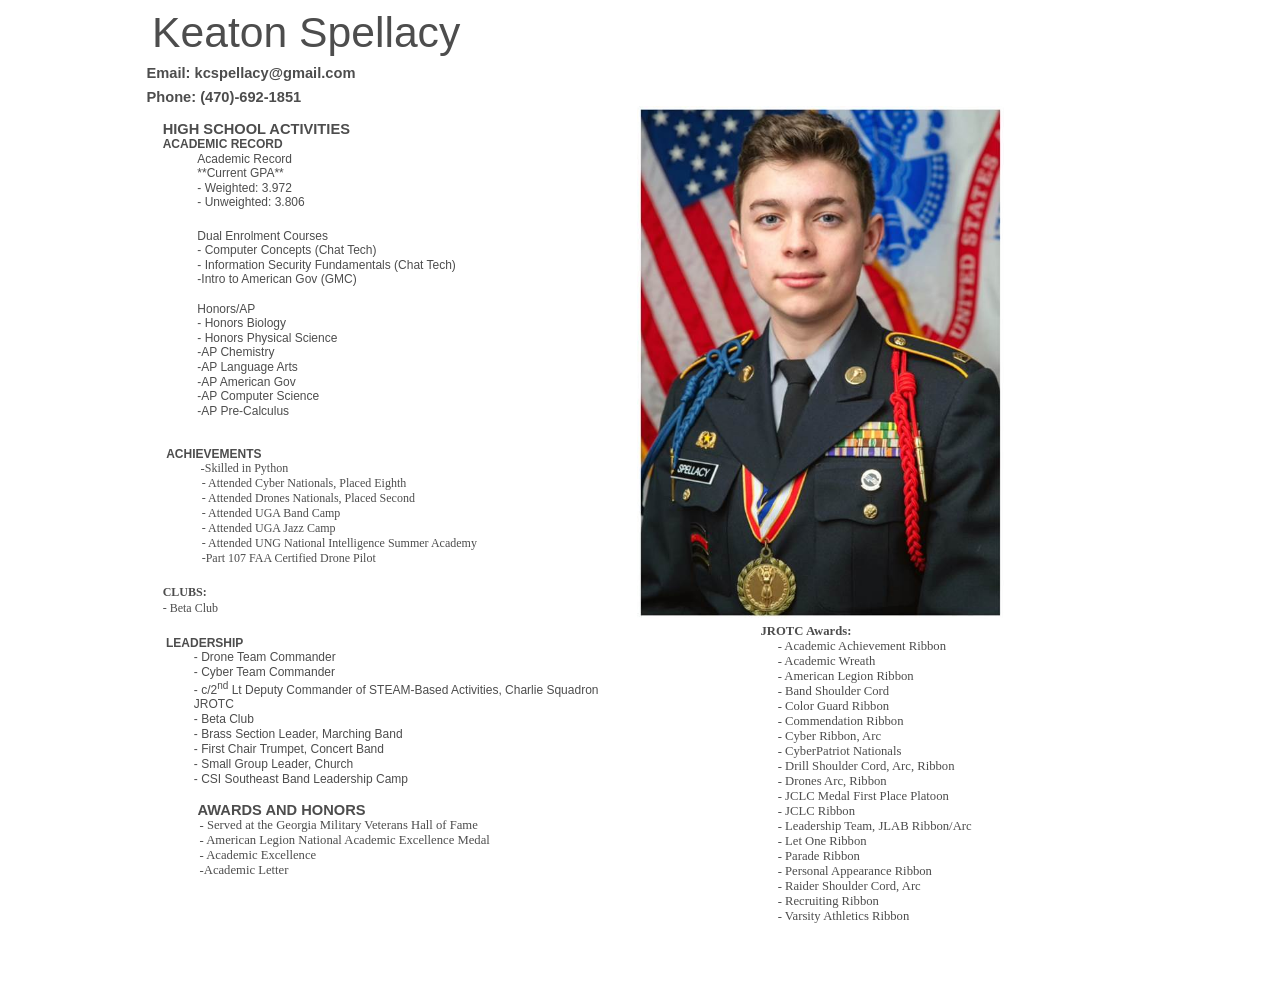
==== commit 636af79c: "Fixed Issues for Boys State" ====
--- a/3rd.Webpage.Spacing.Issues.index.html
+++ b/3rd.Webpage.Spacing.Issues.index.html
@@ -9,8 +9,9 @@
 <meta name=ProgId content=Word.Document>
 <meta name=Generator content="Microsoft Word 15">
 <meta name=Originator content="Microsoft Word 15">
-<link rel=File-List href="index_files/filelist.xml">
-<link rel=Edit-Time-Data href="index_files/editdata.mso">
+<link rel=File-List href="3rd.Webpage.Spacing.Issues.index_files/filelist.xml">
+<link rel=Edit-Time-Data
+href="3rd.Webpage.Spacing.Issues.index_files/editdata.mso">
 <!--[if !mso]>
 <style>
 v\:* {behavior:url(#default#VML);}
@@ -22,26 +23,29 @@
  <o:DocumentProperties>
   <o:Author>Keaton Spellacy</o:Author>
   <o:LastAuthor>Keaton Spellacy</o:LastAuthor>
-  <o:Revision>6</o:Revision>
-  <o:TotalTime>790</o:TotalTime>
+  <o:Revision>14</o:Revision>
+  <o:TotalTime>811</o:TotalTime>
   <o:Created>2024-07-07T02:14:00Z</o:Created>
-  <o:LastSaved>2024-07-07T15:26:00Z</o:LastSaved>
-  <o:Pages>1</o:Pages>
-  <o:Words>244</o:Words>
-  <o:Characters>1393</o:Characters>
-  <o:Lines>11</o:Lines>
+  <o:LastSaved>2024-11-26T22:53:00Z</o:LastSaved>
+  <o:Pages>3</o:Pages>
+  <o:Words>291</o:Words>
+  <o:Characters>1663</o:Characters>
+  <o:Lines>13</o:Lines>
   <o:Paragraphs>3</o:Paragraphs>
-  <o:CharactersWithSpaces>1634</o:CharactersWithSpaces>
+  <o:CharactersWithSpaces>1951</o:CharactersWithSpaces>
   <o:Version>16.00</o:Version>
  </o:DocumentProperties>
  <o:OfficeDocumentSettings>
   <o:AllowPNG/>
  </o:OfficeDocumentSettings>
 </xml><![endif]-->
-<link rel=themeData href="index_files/themedata.thmx">
-<link rel=colorSchemeMapping href="index_files/colorschememapping.xml">
+<link rel=themeData href="3rd.Webpage.Spacing.Issues.index_files/themedata.thmx">
+<link rel=colorSchemeMapping
+href="3rd.Webpage.Spacing.Issues.index_files/colorschememapping.xml">
 <!--[if gte mso 9]><xml>
  <w:WordDocument>
+  <w:View>Print</w:View>
+  <w:Zoom>80</w:Zoom>
   <w:SpellingState>Clean</w:SpellingState>
   <w:GrammarState>Clean</w:GrammarState>
   <w:TrackMoves>false</w:TrackMoves>
@@ -1562,6 +1566,7 @@
 	font-size:12.0pt;
 	mso-ansi-font-size:12.0pt;
 	mso-bidi-font-size:12.0pt;
+	font-family:"Aptos",sans-serif;
 	mso-ascii-font-family:Aptos;
 	mso-ascii-theme-font:minor-latin;
 	mso-fareast-font-family:Aptos;
@@ -1624,7 +1629,7 @@
 	mso-hansi-theme-font:minor-latin;}
 </style>
 <![endif]--><!--[if gte mso 9]><xml>
- <o:shapedefaults v:ext="edit" spidmax="1027"/>
+ <o:shapedefaults v:ext="edit" spidmax="1026"/>
 </xml><![endif]--><!--[if gte mso 9]><xml>
  <o:shapelayout v:ext="edit">
   <o:idmap v:ext="edit" data="1"/>
@@ -1652,58 +1657,37 @@
 font-family:"Calibri",sans-serif;mso-fareast-font-family:"Times New Roman";
 color:#4D4D4D;mso-font-kerning:0pt;mso-ligatures:none'>Phone: (470)-692-1851<o:p></o:p></span></b></p>
 
-<p class=MsoNormal style='margin-top:6.0pt;margin-right:140.3pt;margin-bottom:
-0in;margin-left:103.85pt;line-height:normal'><b><span style='font-size:11.0pt;
-font-family:"Calibri",sans-serif;mso-fareast-font-family:"Times New Roman";
-color:#4D4D4D;mso-font-kerning:0pt;mso-ligatures:none'>Address: 412 <span
-class=SpellE>LakePoint</span> Trace Canton, GA 30114<span
-style='mso-spacerun:yes'>������������ </span><span style='mso-tab-count:3'>����������������������������� </span><span
-style='mso-tab-count:3'>����������������������������� </span><span
-style='mso-tab-count:3'>����������������������������� </span><span
-style='mso-tab-count:3'>����������������������������� </span><span
-style='mso-tab-count:3'>����������������������������� </span><span
-style='mso-tab-count:3'>����������������������������� </span><span
-style='mso-tab-count:3'>����������������������������� </span><span
-style='mso-tab-count:2'>��������������� </span><o:p></o:p></span></b></p>
-
-<p class=MsoNormal style='margin-top:6.0pt;margin-right:140.3pt;margin-bottom:
-0in;margin-left:103.85pt;line-height:normal'><b><span style='font-size:11.0pt;
-font-family:"Calibri",sans-serif;mso-fareast-font-family:"Times New Roman";
-color:#4D4D4D;mso-font-kerning:0pt;mso-ligatures:none'><o:p>&nbsp;</o:p></span></b></p>
-
 <table class=MsoTableGrid border=0 cellspacing=0 cellpadding=0 align=left
  width=1235 style='width:926.4pt;border-collapse:collapse;border:none;
  mso-yfti-tbllook:1184;mso-table-lspace:9.0pt;margin-left:6.75pt;mso-table-rspace:
  9.0pt;margin-right:6.75pt;mso-table-anchor-vertical:paragraph;mso-table-anchor-horizontal:
  margin;mso-table-left:left;mso-table-top:23.35pt;mso-padding-alt:0in 5.4pt 0in 5.4pt;
  mso-border-insideh:none;mso-border-insidev:none'>
- <tr style='mso-yfti-irow:0;mso-yfti-firstrow:yes;mso-yfti-lastrow:yes'>
+ <tr style='mso-yfti-irow:0;mso-yfti-firstrow:yes'>
   <td width=611 valign=top style='width:458.4pt;padding:0in 5.4pt 0in 5.4pt'>
-  <p class=MsoNormal style='margin-top:25.5pt;margin-right:140.3pt;margin-bottom:
+  <p class=MsoNormal style='margin-top:0in;margin-right:140.3pt;margin-bottom:
   0in;margin-left:103.85pt;line-height:normal;mso-element:frame;mso-element-frame-hspace:
   9.0pt;mso-element-wrap:around;mso-element-anchor-vertical:paragraph;
   mso-element-anchor-horizontal:margin;mso-element-top:23.35pt;mso-height-rule:
   exactly'><b><span style='font-size:11.0pt;font-family:"Calibri",sans-serif;
   mso-fareast-font-family:"Times New Roman";color:#4D4D4D;mso-font-kerning:
-  0pt;mso-ligatures:none'>HIGH SCHOOL ACTIVITIES&nbsp;</span></b><span
-  style='font-family:"Times New Roman",serif;mso-fareast-font-family:"Times New Roman";
-  mso-font-kerning:0pt;mso-ligatures:none'><o:p></o:p></span></p>
-  <p class=MsoNormal style='margin-top:31.8pt;margin-right:0in;margin-bottom:
-  0in;margin-left:105.3pt;line-height:normal;mso-element:frame;mso-element-frame-hspace:
-  9.0pt;mso-element-wrap:around;mso-element-anchor-vertical:paragraph;
-  mso-element-anchor-horizontal:margin;mso-element-top:23.35pt;mso-height-rule:
-  exactly'><span style='font-size:9.0pt;font-family:"Calibri",sans-serif;
-  mso-fareast-font-family:"Times New Roman";color:#4D4D4D;mso-font-kerning:
-  0pt;mso-ligatures:none'>ACADEMIC RECORD&nbsp;&nbsp;</span><span
-  style='font-family:"Times New Roman",serif;mso-fareast-font-family:"Times New Roman";
-  mso-font-kerning:0pt;mso-ligatures:none'><br>
-  </span><span style='font-size:9.5pt;font-family:"Calibri",sans-serif;
-  mso-fareast-font-family:"Times New Roman";color:#595959;mso-font-kerning:
-  0pt;mso-ligatures:none'><br style='mso-special-character:line-break'>
-  <![if !supportLineBreakNewLine]><br style='mso-special-character:line-break'>
-  <![endif]></span><span style='font-size:9.0pt;font-family:"Cambria",serif;
-  mso-fareast-font-family:"Times New Roman";mso-bidi-font-family:"Times New Roman";
-  color:#4D4D4D;mso-font-kerning:0pt;mso-ligatures:none'><o:p></o:p></span></p>
+  0pt;mso-ligatures:none'><o:p>&nbsp;</o:p></span></b></p>
+  <p class=MsoNormal style='margin-top:0in;margin-right:140.3pt;margin-bottom:
+  0in;margin-left:103.85pt;line-height:normal;mso-element:frame;mso-element-frame-hspace:
+  9.0pt;mso-element-wrap:around;mso-element-anchor-vertical:paragraph;
+  mso-element-anchor-horizontal:margin;mso-element-top:23.35pt;mso-height-rule:
+  exactly'><b><span style='font-size:11.0pt;font-family:"Calibri",sans-serif;
+  mso-fareast-font-family:"Times New Roman";color:#4D4D4D;mso-font-kerning:
+  0pt;mso-ligatures:none'>HIGH SCHOOL ACTIVITIES&nbsp;<o:p></o:p></span></b></p>
+  <p class=MsoNormal style='margin-top:0in;margin-right:140.3pt;margin-bottom:
+  0in;margin-left:103.85pt;line-height:normal;mso-element:frame;mso-element-frame-hspace:
+  9.0pt;mso-element-wrap:around;mso-element-anchor-vertical:paragraph;
+  mso-element-anchor-horizontal:margin;mso-element-top:23.35pt;mso-height-rule:
+  exactly'><b><span style='font-size:9.0pt;font-family:"Calibri",sans-serif;
+  mso-fareast-font-family:"Times New Roman";color:#4D4D4D;mso-font-kerning:
+  0pt;mso-ligatures:none'>ACADEMIC RECORD&nbsp;&nbsp;</span></b><b><span
+  style='font-family:"Times New Roman",serif;mso-fareast-font-family:"Times New Roman";
+  mso-font-kerning:0pt;mso-ligatures:none'><o:p></o:p></span></b></p>
   <p class=MsoNormal style='margin-top:.45pt;margin-right:0in;margin-bottom:
   0in;margin-left:129.85pt;line-height:normal;mso-element:frame;mso-element-frame-hspace:
   9.0pt;mso-element-wrap:around;mso-element-anchor-vertical:paragraph;
@@ -1737,11 +1721,9 @@
   mso-element-anchor-horizontal:margin;mso-element-top:23.35pt;mso-height-rule:
   exactly'><span style='font-size:9.0pt;font-family:"Calibri",sans-serif;
   mso-fareast-font-family:"Times New Roman";color:#4D4D4D;mso-font-kerning:
-  0pt;mso-ligatures:none'>- Unweighted: 3.806&nbsp;&nbsp;</span><span
-  style='font-family:"Times New Roman",serif;mso-fareast-font-family:"Times New Roman";
-  mso-font-kerning:0pt;mso-ligatures:none'><o:p></o:p></span></p>
-  <p class=MsoNormal style='margin-top:0in;margin-right:0in;margin-bottom:12.0pt;
-  margin-left:103.85pt;line-height:normal;mso-element:frame;mso-element-frame-hspace:
+  0pt;mso-ligatures:none'>- Unweighted: 3.806&nbsp;&nbsp;<o:p></o:p></span></p>
+  <p class=MsoNormal style='margin-top:.45pt;margin-right:0in;margin-bottom:
+  0in;margin-left:129.85pt;line-height:normal;mso-element:frame;mso-element-frame-hspace:
   9.0pt;mso-element-wrap:around;mso-element-anchor-vertical:paragraph;
   mso-element-anchor-horizontal:margin;mso-element-top:23.35pt;mso-height-rule:
   exactly'><span style='font-family:"Times New Roman",serif;mso-fareast-font-family:
@@ -1752,7 +1734,7 @@
   mso-element-anchor-horizontal:margin;mso-element-top:23.35pt;mso-height-rule:
   exactly'><span style='font-size:9.0pt;font-family:"Calibri",sans-serif;
   mso-fareast-font-family:"Times New Roman";color:#4D4D4D;mso-font-kerning:
-  0pt;mso-ligatures:none'>College-Level Courses</span><span style='font-family:
+  0pt;mso-ligatures:none'>Dual Enrolment Courses</span><span style='font-family:
   "Times New Roman",serif;mso-fareast-font-family:"Times New Roman";mso-font-kerning:
   0pt;mso-ligatures:none'><o:p></o:p></span></p>
   <p class=MsoNormal style='margin-top:.45pt;margin-right:0in;margin-bottom:
@@ -1761,7 +1743,7 @@
   mso-element-anchor-horizontal:margin;mso-element-top:23.35pt;mso-height-rule:
   exactly'><span style='font-size:9.0pt;font-family:"Calibri",sans-serif;
   mso-fareast-font-family:"Times New Roman";color:#4D4D4D;mso-font-kerning:
-  0pt;mso-ligatures:none'>- Computer Concepts (CIST 1001)</span><span
+  0pt;mso-ligatures:none'>- Computer Concepts (Chat Tech)</span><span
   style='font-family:"Times New Roman",serif;mso-fareast-font-family:"Times New Roman";
   mso-font-kerning:0pt;mso-ligatures:none'><o:p></o:p></span></p>
   <p class=MsoNormal style='margin-top:.45pt;margin-right:0in;margin-bottom:
@@ -1770,22 +1752,28 @@
   mso-element-anchor-horizontal:margin;mso-element-top:23.35pt;mso-height-rule:
   exactly'><span style='font-size:9.0pt;font-family:"Calibri",sans-serif;
   mso-fareast-font-family:"Times New Roman";color:#4D4D4D;mso-font-kerning:
-  0pt;mso-ligatures:none'>- Information Security Fundamentals (CIST 1601)</span><span
-  style='font-family:"Times New Roman",serif;mso-fareast-font-family:"Times New Roman";
-  mso-font-kerning:0pt;mso-ligatures:none'><o:p></o:p></span></p>
-  <p class=MsoNormal style='margin-top:0in;margin-right:0in;margin-bottom:12.0pt;
-  margin-left:103.85pt;line-height:normal;mso-element:frame;mso-element-frame-hspace:
-  9.0pt;mso-element-wrap:around;mso-element-anchor-vertical:paragraph;
-  mso-element-anchor-horizontal:margin;mso-element-top:23.35pt;mso-height-rule:
-  exactly'><span style='font-family:"Times New Roman",serif;mso-fareast-font-family:
-  "Times New Roman";mso-font-kerning:0pt;mso-ligatures:none'><o:p>&nbsp;</o:p></span></p>
+  0pt;mso-ligatures:none'>- Information Security Fundamentals (Chat Tech)<o:p></o:p></span></p>
   <p class=MsoNormal style='margin-top:.45pt;margin-right:0in;margin-bottom:
   0in;margin-left:129.85pt;line-height:normal;mso-element:frame;mso-element-frame-hspace:
   9.0pt;mso-element-wrap:around;mso-element-anchor-vertical:paragraph;
   mso-element-anchor-horizontal:margin;mso-element-top:23.35pt;mso-height-rule:
   exactly'><span style='font-size:9.0pt;font-family:"Calibri",sans-serif;
   mso-fareast-font-family:"Times New Roman";color:#4D4D4D;mso-font-kerning:
-  0pt;mso-ligatures:none'>Honors</span><span style='font-family:"Times New Roman",serif;
+  0pt;mso-ligatures:none'>-Intro to American Gov (GMC)<o:p></o:p></span></p>
+  <p class=MsoNormal style='margin-top:.45pt;margin-right:0in;margin-bottom:
+  0in;margin-left:129.85pt;line-height:normal;mso-element:frame;mso-element-frame-hspace:
+  9.0pt;mso-element-wrap:around;mso-element-anchor-vertical:paragraph;
+  mso-element-anchor-horizontal:margin;mso-element-top:23.35pt;mso-height-rule:
+  exactly'><span style='font-size:9.0pt;font-family:"Calibri",sans-serif;
+  mso-fareast-font-family:"Times New Roman";color:#4D4D4D;mso-font-kerning:
+  0pt;mso-ligatures:none'><o:p>&nbsp;</o:p></span></p>
+  <p class=MsoNormal style='margin-top:.45pt;margin-right:0in;margin-bottom:
+  0in;margin-left:129.85pt;line-height:normal;mso-element:frame;mso-element-frame-hspace:
+  9.0pt;mso-element-wrap:around;mso-element-anchor-vertical:paragraph;
+  mso-element-anchor-horizontal:margin;mso-element-top:23.35pt;mso-height-rule:
+  exactly'><span style='font-size:9.0pt;font-family:"Calibri",sans-serif;
+  mso-fareast-font-family:"Times New Roman";color:#4D4D4D;mso-font-kerning:
+  0pt;mso-ligatures:none'>Honors/AP</span><span style='font-family:"Times New Roman",serif;
   mso-fareast-font-family:"Times New Roman";mso-font-kerning:0pt;mso-ligatures:
   none'><o:p></o:p></span></p>
   <p class=MsoNormal style='margin-top:.45pt;margin-right:0in;margin-bottom:
@@ -1803,138 +1791,173 @@
   mso-element-anchor-horizontal:margin;mso-element-top:23.35pt;mso-height-rule:
   exactly'><span style='font-size:9.0pt;font-family:"Calibri",sans-serif;
   mso-fareast-font-family:"Times New Roman";color:#4D4D4D;mso-font-kerning:
-  0pt;mso-ligatures:none'>- Honors Physical Science</span><span
-  style='font-family:"Times New Roman",serif;mso-fareast-font-family:"Times New Roman";
-  mso-font-kerning:0pt;mso-ligatures:none'><o:p></o:p></span></p>
-  <p class=MsoNormal style='margin-top:0in;margin-right:0in;margin-bottom:12.0pt;
+  0pt;mso-ligatures:none'>- Honors Physical Science <o:p></o:p></span></p>
+  <p class=MsoNormal style='margin-top:.45pt;margin-right:0in;margin-bottom:
+  0in;margin-left:129.85pt;line-height:normal;mso-element:frame;mso-element-frame-hspace:
+  9.0pt;mso-element-wrap:around;mso-element-anchor-vertical:paragraph;
+  mso-element-anchor-horizontal:margin;mso-element-top:23.35pt;mso-height-rule:
+  exactly'><span style='font-size:9.0pt;font-family:"Calibri",sans-serif;
+  mso-fareast-font-family:"Times New Roman";color:#4D4D4D;mso-font-kerning:
+  0pt;mso-ligatures:none'>-AP Chemistry<o:p></o:p></span></p>
+  <p class=MsoNormal style='margin-top:.45pt;margin-right:0in;margin-bottom:
+  0in;margin-left:129.85pt;line-height:normal;mso-element:frame;mso-element-frame-hspace:
+  9.0pt;mso-element-wrap:around;mso-element-anchor-vertical:paragraph;
+  mso-element-anchor-horizontal:margin;mso-element-top:23.35pt;mso-height-rule:
+  exactly'><span style='font-size:9.0pt;font-family:"Calibri",sans-serif;
+  mso-fareast-font-family:"Times New Roman";color:#4D4D4D;mso-font-kerning:
+  0pt;mso-ligatures:none'>-AP Language Arts<o:p></o:p></span></p>
+  <p class=MsoNormal style='margin-top:.45pt;margin-right:0in;margin-bottom:
+  0in;margin-left:129.85pt;line-height:normal;mso-element:frame;mso-element-frame-hspace:
+  9.0pt;mso-element-wrap:around;mso-element-anchor-vertical:paragraph;
+  mso-element-anchor-horizontal:margin;mso-element-top:23.35pt;mso-height-rule:
+  exactly'><span style='font-size:9.0pt;font-family:"Calibri",sans-serif;
+  mso-fareast-font-family:"Times New Roman";color:#4D4D4D;mso-font-kerning:
+  0pt;mso-ligatures:none'>-AP American Gov<o:p></o:p></span></p>
+  <p class=MsoNormal style='margin-top:.45pt;margin-right:0in;margin-bottom:
+  0in;margin-left:129.85pt;line-height:normal;mso-element:frame;mso-element-frame-hspace:
+  9.0pt;mso-element-wrap:around;mso-element-anchor-vertical:paragraph;
+  mso-element-anchor-horizontal:margin;mso-element-top:23.35pt;mso-height-rule:
+  exactly'><span style='font-size:9.0pt;font-family:"Calibri",sans-serif;
+  mso-fareast-font-family:"Times New Roman";color:#4D4D4D;mso-font-kerning:
+  0pt;mso-ligatures:none'>-AP Computer Science<o:p></o:p></span></p>
+  <p class=MsoNormal style='margin-top:.45pt;margin-right:0in;margin-bottom:
+  0in;margin-left:129.85pt;line-height:normal;mso-element:frame;mso-element-frame-hspace:
+  9.0pt;mso-element-wrap:around;mso-element-anchor-vertical:paragraph;
+  mso-element-anchor-horizontal:margin;mso-element-top:23.35pt;mso-height-rule:
+  exactly'><span style='font-size:9.0pt;font-family:"Calibri",sans-serif;
+  mso-fareast-font-family:"Times New Roman";color:#4D4D4D;mso-font-kerning:
+  0pt;mso-ligatures:none'>-AP Pre-Calculus<o:p></o:p></span></p>
+  <p class=MsoNormal style='margin-top:.45pt;margin-right:0in;margin-bottom:
+  0in;margin-left:0in;line-height:normal;mso-element:frame;mso-element-frame-hspace:
+  9.0pt;mso-element-wrap:around;mso-element-anchor-vertical:paragraph;
+  mso-element-anchor-horizontal:margin;mso-element-top:23.35pt;mso-height-rule:
+  exactly'><span style='font-size:9.0pt;font-family:"Calibri",sans-serif;
+  mso-fareast-font-family:"Times New Roman";color:#4D4D4D;mso-font-kerning:
+  0pt;mso-ligatures:none'><o:p>&nbsp;</o:p></span></p>
+  <p class=MsoNormal style='margin-top:.45pt;margin-right:0in;margin-bottom:
+  0in;margin-left:129.85pt;line-height:normal;mso-element:frame;mso-element-frame-hspace:
+  9.0pt;mso-element-wrap:around;mso-element-anchor-vertical:paragraph;
+  mso-element-anchor-horizontal:margin;mso-element-top:23.35pt;mso-height-rule:
+  exactly'><span style='font-size:9.0pt;font-family:"Calibri",sans-serif;
+  mso-fareast-font-family:"Times New Roman";color:#4D4D4D;mso-font-kerning:
+  0pt;mso-ligatures:none'><o:p>&nbsp;</o:p></span></p>
+  <p class=MsoNormal style='margin-top:0in;margin-right:0in;margin-bottom:0in;
+  margin-left:103.85pt;line-height:normal;mso-element:frame;mso-element-frame-hspace:
+  9.0pt;mso-element-wrap:around;mso-element-anchor-vertical:paragraph;
+  mso-element-anchor-horizontal:margin;mso-element-top:23.35pt;mso-height-rule:
+  exactly'><span style='font-size:9.5pt;font-family:"Calibri",sans-serif;
+  mso-fareast-font-family:"Times New Roman";color:#4D4D4D;mso-font-kerning:
+  0pt;mso-ligatures:none'>&nbsp;</span><b><span style='font-size:9.0pt;
+  font-family:"Calibri",sans-serif;mso-fareast-font-family:"Times New Roman";
+  color:#4D4D4D;mso-font-kerning:0pt;mso-ligatures:none'>ACHIEVEMENTS&nbsp;&nbsp;<o:p></o:p></span></b></p>
+  <p class=MsoNormal style='margin-top:0in;margin-right:0in;margin-bottom:0in;
+  margin-left:103.85pt;line-height:normal;mso-element:frame;mso-element-frame-hspace:
+  9.0pt;mso-element-wrap:around;mso-element-anchor-vertical:paragraph;
+  mso-element-anchor-horizontal:margin;mso-element-top:23.35pt;mso-height-rule:
+  exactly'><span style='font-size:9.5pt;font-family:"Cambria",serif;mso-fareast-font-family:
+  "Times New Roman";mso-bidi-font-family:"Times New Roman";color:#4D4D4D;
+  mso-font-kerning:0pt;mso-ligatures:none'><span
+  style='mso-spacerun:yes'>����������� </span>-</span><span style='font-size:
+  9.0pt;font-family:"Cambria",serif;mso-fareast-font-family:"Times New Roman";
+  mso-bidi-font-family:"Times New Roman";color:#4D4D4D;mso-font-kerning:0pt;
+  mso-ligatures:none'>Skilled in Python<o:p></o:p></span></p>
+  <p class=MsoNormal style='margin-top:0in;margin-right:0in;margin-bottom:0in;
+  margin-left:103.85pt;line-height:normal;mso-element:frame;mso-element-frame-hspace:
+  9.0pt;mso-element-wrap:around;mso-element-anchor-vertical:paragraph;
+  mso-element-anchor-horizontal:margin;mso-element-top:23.35pt;mso-height-rule:
+  exactly'><span style='font-size:9.0pt;font-family:"Cambria",serif;mso-fareast-font-family:
+  "Times New Roman";mso-bidi-font-family:"Times New Roman";color:#4D4D4D;
+  mso-font-kerning:0pt;mso-ligatures:none'><span
+  style='mso-spacerun:yes'>������������ </span>- Attended Cyber Nationals,
+  Placed Eighth</span><span style='font-family:"Times New Roman",serif;
+  mso-fareast-font-family:"Times New Roman";mso-font-kerning:0pt;mso-ligatures:
+  none'><o:p></o:p></span></p>
+  <p class=MsoNormal style='margin-top:0in;margin-right:0in;margin-bottom:0in;
+  margin-left:103.85pt;line-height:normal;mso-element:frame;mso-element-frame-hspace:
+  9.0pt;mso-element-wrap:around;mso-element-anchor-vertical:paragraph;
+  mso-element-anchor-horizontal:margin;mso-element-top:23.35pt;mso-height-rule:
+  exactly'><span style='font-size:9.0pt;font-family:"Cambria",serif;mso-fareast-font-family:
+  "Times New Roman";mso-bidi-font-family:"Times New Roman";color:#4D4D4D;
+  mso-font-kerning:0pt;mso-ligatures:none'><span
+  style='mso-spacerun:yes'>������������ </span>- Attended Drones Nationals,
+  Placed Second</span><span style='font-family:"Times New Roman",serif;
+  mso-fareast-font-family:"Times New Roman";mso-font-kerning:0pt;mso-ligatures:
+  none'><o:p></o:p></span></p>
+  <p class=MsoNormal style='margin-top:0in;margin-right:0in;margin-bottom:0in;
+  margin-left:103.85pt;line-height:normal;mso-element:frame;mso-element-frame-hspace:
+  9.0pt;mso-element-wrap:around;mso-element-anchor-vertical:paragraph;
+  mso-element-anchor-horizontal:margin;mso-element-top:23.35pt;mso-height-rule:
+  exactly'><span style='font-size:9.0pt;font-family:"Cambria",serif;mso-fareast-font-family:
+  "Times New Roman";mso-bidi-font-family:"Times New Roman";color:#4D4D4D;
+  mso-font-kerning:0pt;mso-ligatures:none'><span
+  style='mso-spacerun:yes'>������������ </span>- Attended UGA Band Camp</span><span
+  style='font-family:"Times New Roman",serif;mso-fareast-font-family:"Times New Roman";
+  mso-font-kerning:0pt;mso-ligatures:none'><o:p></o:p></span></p>
+  <p class=MsoNormal style='margin-top:0in;margin-right:0in;margin-bottom:0in;
+  margin-left:103.85pt;line-height:normal;mso-element:frame;mso-element-frame-hspace:
+  9.0pt;mso-element-wrap:around;mso-element-anchor-vertical:paragraph;
+  mso-element-anchor-horizontal:margin;mso-element-top:23.35pt;mso-height-rule:
+  exactly'><span style='font-size:9.0pt;font-family:"Cambria",serif;mso-fareast-font-family:
+  "Times New Roman";mso-bidi-font-family:"Times New Roman";color:#4D4D4D;
+  mso-font-kerning:0pt;mso-ligatures:none'><span
+  style='mso-spacerun:yes'>������������ </span>- Attended UGA Jazz Camp&nbsp;</span><span
+  style='font-family:"Times New Roman",serif;mso-fareast-font-family:"Times New Roman";
+  mso-font-kerning:0pt;mso-ligatures:none'><o:p></o:p></span></p>
+  <p class=MsoNormal style='margin-top:0in;margin-right:0in;margin-bottom:0in;
+  margin-left:103.85pt;line-height:normal;mso-element:frame;mso-element-frame-hspace:
+  9.0pt;mso-element-wrap:around;mso-element-anchor-vertical:paragraph;
+  mso-element-anchor-horizontal:margin;mso-element-top:23.35pt;mso-height-rule:
+  exactly'><span style='font-size:9.0pt;font-family:"Cambria",serif;mso-fareast-font-family:
+  "Times New Roman";mso-bidi-font-family:"Times New Roman";color:#4D4D4D;
+  mso-font-kerning:0pt;mso-ligatures:none'><span
+  style='mso-spacerun:yes'>������������ </span>- Attended UNG National
+  Intelligence Summer Academy<o:p></o:p></span></p>
+  <p class=MsoNormal style='margin-top:0in;margin-right:0in;margin-bottom:0in;
+  margin-left:103.85pt;line-height:normal;mso-element:frame;mso-element-frame-hspace:
+  9.0pt;mso-element-wrap:around;mso-element-anchor-vertical:paragraph;
+  mso-element-anchor-horizontal:margin;mso-element-top:23.35pt;mso-height-rule:
+  exactly'><span style='font-size:9.0pt;font-family:"Cambria",serif;mso-fareast-font-family:
+  "Times New Roman";mso-bidi-font-family:"Times New Roman";color:#4D4D4D;
+  mso-font-kerning:0pt;mso-ligatures:none'><span
+  style='mso-spacerun:yes'>������������ </span>-Part 107 FAA Certified Drone
+  Pilot<o:p></o:p></span></p>
+  <p class=MsoNormal style='margin-top:0in;margin-right:0in;margin-bottom:0in;
   margin-left:103.85pt;line-height:normal;mso-element:frame;mso-element-frame-hspace:
   9.0pt;mso-element-wrap:around;mso-element-anchor-vertical:paragraph;
   mso-element-anchor-horizontal:margin;mso-element-top:23.35pt;mso-height-rule:
   exactly'><span style='font-family:"Times New Roman",serif;mso-fareast-font-family:
   "Times New Roman";mso-font-kerning:0pt;mso-ligatures:none'><o:p>&nbsp;</o:p></span></p>
-  <p class=MsoNormal style='margin-top:25.9pt;margin-right:0in;margin-bottom:
-  0in;margin-left:103.85pt;line-height:normal;mso-element:frame;mso-element-frame-hspace:
-  9.0pt;mso-element-wrap:around;mso-element-anchor-vertical:paragraph;
-  mso-element-anchor-horizontal:margin;mso-element-top:23.35pt;mso-height-rule:
-  exactly'><span style='font-size:9.5pt;font-family:"Calibri",sans-serif;
-  mso-fareast-font-family:"Times New Roman";color:#4D4D4D;mso-font-kerning:
-  0pt;mso-ligatures:none'>&nbsp;</span><span style='font-size:9.0pt;font-family:
-  "Calibri",sans-serif;mso-fareast-font-family:"Times New Roman";color:#4D4D4D;
-  mso-font-kerning:0pt;mso-ligatures:none'>ACHIEVEMENTS&nbsp;&nbsp;</span><span
-  style='font-family:"Times New Roman",serif;mso-fareast-font-family:"Times New Roman";
-  mso-font-kerning:0pt;mso-ligatures:none'><o:p></o:p></span></p>
-  <p class=MsoNormal style='margin-top:15.2pt;margin-right:0in;margin-bottom:
-  0in;margin-left:103.85pt;line-height:normal;mso-element:frame;mso-element-frame-hspace:
-  9.0pt;mso-element-wrap:around;mso-element-anchor-vertical:paragraph;
-  mso-element-anchor-horizontal:margin;mso-element-top:23.35pt;mso-height-rule:
-  exactly'><span style='font-size:9.5pt;font-family:"Calibri",sans-serif;
-  mso-fareast-font-family:"Times New Roman";color:#4D4D4D;mso-font-kerning:
-  0pt;mso-ligatures:none'>&nbsp;</span><span style='font-size:9.5pt;font-family:
-  "Cambria",serif;mso-fareast-font-family:"Times New Roman";mso-bidi-font-family:
-  "Times New Roman";color:#4D4D4D;mso-font-kerning:0pt;mso-ligatures:none'><span
-  style='mso-spacerun:yes'>�� </span>Achievements</span><span style='font-family:
-  "Times New Roman",serif;mso-fareast-font-family:"Times New Roman";mso-font-kerning:
-  0pt;mso-ligatures:none'><o:p></o:p></span></p>
-  <p class=MsoNormal style='margin-top:15.2pt;margin-right:0in;margin-bottom:
-  0in;margin-left:103.85pt;line-height:normal;mso-element:frame;mso-element-frame-hspace:
-  9.0pt;mso-element-wrap:around;mso-element-anchor-vertical:paragraph;
-  mso-element-anchor-horizontal:margin;mso-element-top:23.35pt;mso-height-rule:
-  exactly'><span style='font-size:9.5pt;font-family:"Cambria",serif;mso-fareast-font-family:
-  "Times New Roman";mso-bidi-font-family:"Times New Roman";color:#4D4D4D;
-  mso-font-kerning:0pt;mso-ligatures:none'>- </span><span style='font-size:
-  9.0pt;font-family:"Cambria",serif;mso-fareast-font-family:"Times New Roman";
-  mso-bidi-font-family:"Times New Roman";color:#4D4D4D;mso-font-kerning:0pt;
-  mso-ligatures:none'>Skilled in Python</span><span style='font-family:"Times New Roman",serif;
-  mso-fareast-font-family:"Times New Roman";mso-font-kerning:0pt;mso-ligatures:
-  none'><o:p></o:p></span></p>
-  <p class=MsoNormal style='margin-top:15.2pt;margin-right:0in;margin-bottom:
-  0in;margin-left:103.85pt;line-height:normal;mso-element:frame;mso-element-frame-hspace:
-  9.0pt;mso-element-wrap:around;mso-element-anchor-vertical:paragraph;
-  mso-element-anchor-horizontal:margin;mso-element-top:23.35pt;mso-height-rule:
-  exactly'><span style='font-size:9.0pt;font-family:"Cambria",serif;mso-fareast-font-family:
-  "Times New Roman";mso-bidi-font-family:"Times New Roman";color:#4D4D4D;
-  mso-font-kerning:0pt;mso-ligatures:none'>- Attended Cyber Nationals, Placed
-  Eighth</span><span style='font-family:"Times New Roman",serif;mso-fareast-font-family:
-  "Times New Roman";mso-font-kerning:0pt;mso-ligatures:none'><o:p></o:p></span></p>
-  <p class=MsoNormal style='margin-top:15.2pt;margin-right:0in;margin-bottom:
-  0in;margin-left:103.85pt;line-height:normal;mso-element:frame;mso-element-frame-hspace:
-  9.0pt;mso-element-wrap:around;mso-element-anchor-vertical:paragraph;
-  mso-element-anchor-horizontal:margin;mso-element-top:23.35pt;mso-height-rule:
-  exactly'><span style='font-size:9.0pt;font-family:"Cambria",serif;mso-fareast-font-family:
-  "Times New Roman";mso-bidi-font-family:"Times New Roman";color:#4D4D4D;
-  mso-font-kerning:0pt;mso-ligatures:none'>- Attended Drones Nationals, Placed
-  Second</span><span style='font-family:"Times New Roman",serif;mso-fareast-font-family:
-  "Times New Roman";mso-font-kerning:0pt;mso-ligatures:none'><o:p></o:p></span></p>
-  <p class=MsoNormal style='margin-top:15.2pt;margin-right:0in;margin-bottom:
-  0in;margin-left:103.85pt;line-height:normal;mso-element:frame;mso-element-frame-hspace:
-  9.0pt;mso-element-wrap:around;mso-element-anchor-vertical:paragraph;
-  mso-element-anchor-horizontal:margin;mso-element-top:23.35pt;mso-height-rule:
-  exactly'><span style='font-size:9.0pt;font-family:"Cambria",serif;mso-fareast-font-family:
-  "Times New Roman";mso-bidi-font-family:"Times New Roman";color:#4D4D4D;
-  mso-font-kerning:0pt;mso-ligatures:none'>- Attended UGA Band Camp</span><span
-  style='font-family:"Times New Roman",serif;mso-fareast-font-family:"Times New Roman";
-  mso-font-kerning:0pt;mso-ligatures:none'><o:p></o:p></span></p>
-  <p class=MsoNormal style='margin-top:15.2pt;margin-right:0in;margin-bottom:
-  0in;margin-left:103.85pt;line-height:normal;mso-element:frame;mso-element-frame-hspace:
-  9.0pt;mso-element-wrap:around;mso-element-anchor-vertical:paragraph;
-  mso-element-anchor-horizontal:margin;mso-element-top:23.35pt;mso-height-rule:
-  exactly'><span style='font-size:9.0pt;font-family:"Cambria",serif;mso-fareast-font-family:
-  "Times New Roman";mso-bidi-font-family:"Times New Roman";color:#4D4D4D;
-  mso-font-kerning:0pt;mso-ligatures:none'>- Attended UGA Jazz Camp&nbsp;</span><span
-  style='font-family:"Times New Roman",serif;mso-fareast-font-family:"Times New Roman";
-  mso-font-kerning:0pt;mso-ligatures:none'><o:p></o:p></span></p>
-  <p class=MsoNormal style='margin-top:15.2pt;margin-right:0in;margin-bottom:
-  0in;margin-left:103.85pt;line-height:normal;mso-element:frame;mso-element-frame-hspace:
-  9.0pt;mso-element-wrap:around;mso-element-anchor-vertical:paragraph;
-  mso-element-anchor-horizontal:margin;mso-element-top:23.35pt;mso-height-rule:
-  exactly'><span style='font-size:9.0pt;font-family:"Cambria",serif;mso-fareast-font-family:
-  "Times New Roman";mso-bidi-font-family:"Times New Roman";color:#4D4D4D;
-  mso-font-kerning:0pt;mso-ligatures:none'>- Attended UNG National Intelligence
-  Summer Academy</span><span style='font-family:"Times New Roman",serif;
-  mso-fareast-font-family:"Times New Roman";mso-font-kerning:0pt;mso-ligatures:
-  none'><o:p></o:p></span></p>
-  <p class=MsoNormal style='margin-top:0in;margin-right:0in;margin-bottom:12.0pt;
-  margin-left:103.85pt;line-height:normal;mso-element:frame;mso-element-frame-hspace:
-  9.0pt;mso-element-wrap:around;mso-element-anchor-vertical:paragraph;
-  mso-element-anchor-horizontal:margin;mso-element-top:23.35pt;mso-height-rule:
-  exactly'><span style='font-family:"Times New Roman",serif;mso-fareast-font-family:
-  "Times New Roman";mso-font-kerning:0pt;mso-ligatures:none'><br
-  style='mso-special-character:line-break'>
-  <![if !supportLineBreakNewLine]><br style='mso-special-character:line-break'>
-  <![endif]><o:p></o:p></span></p>
   <p class=MsoNormal style='margin-top:.7pt;margin-right:0in;margin-bottom:
   0in;margin-left:103.85pt;line-height:normal;mso-element:frame;mso-element-frame-hspace:
   9.0pt;mso-element-wrap:around;mso-element-anchor-vertical:paragraph;
   mso-element-anchor-horizontal:margin;mso-element-top:23.35pt;mso-height-rule:
-  exactly'><span style='font-size:9.0pt;font-family:"Cambria",serif;mso-fareast-font-family:
-  "Times New Roman";mso-bidi-font-family:"Times New Roman";color:#4D4D4D;
-  mso-font-kerning:0pt;mso-ligatures:none'>CLUBS:</span><span style='font-family:
-  "Times New Roman",serif;mso-fareast-font-family:"Times New Roman";mso-font-kerning:
-  0pt;mso-ligatures:none'><o:p></o:p></span></p>
+  exactly'><b><span style='font-size:9.0pt;font-family:"Cambria",serif;
+  mso-fareast-font-family:"Times New Roman";mso-bidi-font-family:"Times New Roman";
+  color:#4D4D4D;mso-font-kerning:0pt;mso-ligatures:none'>CLUBS:</span></b><b><span
+  style='font-family:"Times New Roman",serif;mso-fareast-font-family:"Times New Roman";
+  mso-font-kerning:0pt;mso-ligatures:none'><o:p></o:p></span></b></p>
   <p class=MsoNormal style='margin-top:.7pt;margin-right:0in;margin-bottom:
   0in;margin-left:103.85pt;line-height:normal;mso-element:frame;mso-element-frame-hspace:
   9.0pt;mso-element-wrap:around;mso-element-anchor-vertical:paragraph;
   mso-element-anchor-horizontal:margin;mso-element-top:23.35pt;mso-height-rule:
   exactly'><span style='font-size:9.0pt;font-family:"Cambria",serif;mso-fareast-font-family:
   "Times New Roman";mso-bidi-font-family:"Times New Roman";color:#4D4D4D;
-  mso-font-kerning:0pt;mso-ligatures:none'>- Beta Club</span><span
-  style='font-family:"Times New Roman",serif;mso-fareast-font-family:"Times New Roman";
-  mso-font-kerning:0pt;mso-ligatures:none'><o:p></o:p></span></p>
+  mso-font-kerning:0pt;mso-ligatures:none'>- Beta Club<o:p></o:p></span></p>
   <p class=MsoNormal style='margin-top:.7pt;margin-right:0in;margin-bottom:
   0in;margin-left:103.85pt;line-height:normal;mso-element:frame;mso-element-frame-hspace:
   9.0pt;mso-element-wrap:around;mso-element-anchor-vertical:paragraph;
   mso-element-anchor-horizontal:margin;mso-element-top:23.35pt;mso-height-rule:
-  exactly'><span style='font-size:9.0pt;font-family:"Calibri",sans-serif;
-  mso-fareast-font-family:"Times New Roman";color:#4D4D4D;mso-font-kerning:
-  0pt;mso-ligatures:none'>&nbsp;LEADERSHIP</span><span style='font-family:"Times New Roman",serif;
-  mso-fareast-font-family:"Times New Roman";mso-font-kerning:0pt;mso-ligatures:
-  none'><o:p></o:p></span></p>
-  <p class=MsoNormal style='margin-top:0in;margin-right:0in;margin-bottom:0in;
-  margin-left:103.85pt;line-height:normal;mso-element:frame;mso-element-frame-hspace:
-  9.0pt;mso-element-wrap:around;mso-element-anchor-vertical:paragraph;
-  mso-element-anchor-horizontal:margin;mso-element-top:23.35pt;mso-height-rule:
   exactly'><span style='font-family:"Times New Roman",serif;mso-fareast-font-family:
   "Times New Roman";mso-font-kerning:0pt;mso-ligatures:none'><o:p>&nbsp;</o:p></span></p>
+  <p class=MsoNormal style='margin-top:.7pt;margin-right:0in;margin-bottom:
+  0in;margin-left:103.85pt;line-height:normal;mso-element:frame;mso-element-frame-hspace:
+  9.0pt;mso-element-wrap:around;mso-element-anchor-vertical:paragraph;
+  mso-element-anchor-horizontal:margin;mso-element-top:23.35pt;mso-height-rule:
+  exactly'><span style='font-size:9.0pt;font-family:"Calibri",sans-serif;
+  mso-fareast-font-family:"Times New Roman";color:#4D4D4D;mso-font-kerning:
+  0pt;mso-ligatures:none'>&nbsp;<b>LEADERSHIP</b></span><b><span
+  style='font-family:"Times New Roman",serif;mso-fareast-font-family:"Times New Roman";
+  mso-font-kerning:0pt;mso-ligatures:none'><o:p></o:p></span></b></p>
   <p class=MsoNormal style='margin-top:.7pt;margin-right:0in;margin-bottom:
   0in;margin-left:127.25pt;line-height:normal;mso-element:frame;mso-element-frame-hspace:
   9.0pt;mso-element-wrap:around;mso-element-anchor-vertical:paragraph;
@@ -1959,17 +1982,8 @@
   mso-element-anchor-horizontal:margin;mso-element-top:23.35pt;mso-height-rule:
   exactly'><span style='font-size:9.0pt;font-family:"Calibri",sans-serif;
   mso-fareast-font-family:"Times New Roman";color:#4D4D4D;mso-font-kerning:
-  0pt;mso-ligatures:none'>- Robotics Team Commander</span><span
-  style='font-family:"Times New Roman",serif;mso-fareast-font-family:"Times New Roman";
-  mso-font-kerning:0pt;mso-ligatures:none'><o:p></o:p></span></p>
-  <p class=MsoNormal style='margin-top:.7pt;margin-right:0in;margin-bottom:
-  0in;margin-left:127.25pt;line-height:normal;mso-element:frame;mso-element-frame-hspace:
-  9.0pt;mso-element-wrap:around;mso-element-anchor-vertical:paragraph;
-  mso-element-anchor-horizontal:margin;mso-element-top:23.35pt;mso-height-rule:
-  exactly'><span style='font-size:9.0pt;font-family:"Calibri",sans-serif;
-  mso-fareast-font-family:"Times New Roman";color:#4D4D4D;mso-font-kerning:
-  0pt;mso-ligatures:none'>- 2LT Deputy Commander of STEAM-Based Activities,
-  Charlie Squadron JROTC</span><span style='font-family:"Times New Roman",serif;
+  0pt;mso-ligatures:none'>- c/2<sup>nd</sup> Lt Deputy Commander of STEAM-Based
+  Activities, Charlie Squadron JROTC</span><span style='font-family:"Times New Roman",serif;
   mso-fareast-font-family:"Times New Roman";mso-font-kerning:0pt;mso-ligatures:
   none'><o:p></o:p></span></p>
   <p class=MsoNormal style='margin-top:.7pt;margin-right:0in;margin-bottom:
@@ -2014,47 +2028,65 @@
   mso-element-anchor-horizontal:margin;mso-element-top:23.35pt;mso-height-rule:
   exactly'><span style='font-size:9.0pt;font-family:"Calibri",sans-serif;
   mso-fareast-font-family:"Times New Roman";color:#4D4D4D;mso-font-kerning:
-  0pt;mso-ligatures:none'>- CSI Southeast Band Leadership Camp</span><span
-  style='font-family:"Times New Roman",serif;mso-fareast-font-family:"Times New Roman";
-  mso-font-kerning:0pt;mso-ligatures:none'><o:p></o:p></span></p>
-  <p class=MsoNormal style='margin-top:30.6pt;margin-right:0in;margin-bottom:
-  0in;margin-left:103.85pt;line-height:normal;mso-element:frame;mso-element-frame-hspace:
-  9.0pt;mso-element-wrap:around;mso-element-anchor-vertical:paragraph;
-  mso-element-anchor-horizontal:margin;mso-element-top:23.35pt;mso-height-rule:
-  exactly'><b><span style='font-size:11.0pt;font-family:"Calibri",sans-serif;
+  0pt;mso-ligatures:none'>- CSI Southeast Band Leadership Camp<o:p></o:p></span></p>
+  <p class=MsoNormal style='margin-top:.7pt;margin-right:0in;margin-bottom:
+  0in;margin-left:127.25pt;line-height:normal;mso-element:frame;mso-element-frame-hspace:
+  9.0pt;mso-element-wrap:around;mso-element-anchor-vertical:paragraph;
+  mso-element-anchor-horizontal:margin;mso-element-top:23.35pt;mso-height-rule:
+  exactly'><span style='font-size:9.0pt;font-family:"Calibri",sans-serif;
+  mso-fareast-font-family:"Times New Roman";color:#4D4D4D;mso-font-kerning:
+  0pt;mso-ligatures:none'><o:p>&nbsp;</o:p></span></p>
+  <p class=MsoNormal style='margin-top:.7pt;margin-right:0in;margin-bottom:
+  0in;margin-left:0in;line-height:normal;mso-element:frame;mso-element-frame-hspace:
+  9.0pt;mso-element-wrap:around;mso-element-anchor-vertical:paragraph;
+  mso-element-anchor-horizontal:margin;mso-element-top:23.35pt;mso-height-rule:
+  exactly'><b><span style='font-size:9.0pt;font-family:"Calibri",sans-serif;
+  mso-fareast-font-family:"Times New Roman";color:#4D4D4D;mso-font-kerning:
+  0pt;mso-ligatures:none'><span
+  style='mso-spacerun:yes'>���������������������������������������������������
+  </span></span></b><b><span style='font-size:11.0pt;font-family:"Calibri",sans-serif;
   mso-fareast-font-family:"Times New Roman";color:#4D4D4D;mso-font-kerning:
   0pt;mso-ligatures:none'>AWARDS AND HONORS&nbsp;&nbsp;</span></b><span
   style='font-family:"Times New Roman",serif;mso-fareast-font-family:"Times New Roman";
   mso-font-kerning:0pt;mso-ligatures:none'><o:p></o:p></span></p>
-  <p class=MsoNormal style='margin-top:10.4pt;margin-right:0in;margin-bottom:
-  0in;margin-left:105.5pt;text-indent:-.1pt;line-height:normal;mso-element:
-  frame;mso-element-frame-hspace:9.0pt;mso-element-wrap:around;mso-element-anchor-vertical:
+  <p class=MsoNormal style='margin-top:0in;margin-right:0in;margin-bottom:0in;
+  margin-left:105.5pt;text-indent:-.1pt;line-height:normal;mso-element:frame;
+  mso-element-frame-hspace:9.0pt;mso-element-wrap:around;mso-element-anchor-vertical:
   paragraph;mso-element-anchor-horizontal:margin;mso-element-top:23.35pt;
   mso-height-rule:exactly'><span style='font-size:9.5pt;font-family:"Cambria",serif;
   mso-fareast-font-family:"Times New Roman";mso-bidi-font-family:"Times New Roman";
-  color:#4D4D4D;mso-font-kerning:0pt;mso-ligatures:none'>- Served at the
-  Georgia Military Veterans Hall of Fame</span><span style='font-family:"Times New Roman",serif;
+  color:#4D4D4D;mso-font-kerning:0pt;mso-ligatures:none'><span
+  style='mso-spacerun:yes'>���������� </span>- Served at the Georgia Military
+  Veterans Hall of Fame</span><span style='font-family:"Times New Roman",serif;
   mso-fareast-font-family:"Times New Roman";mso-font-kerning:0pt;mso-ligatures:
   none'><o:p></o:p></span></p>
-  <p class=MsoNormal style='margin-top:10.4pt;margin-right:0in;margin-bottom:
-  0in;margin-left:105.5pt;text-indent:-.1pt;line-height:normal;mso-element:
-  frame;mso-element-frame-hspace:9.0pt;mso-element-wrap:around;mso-element-anchor-vertical:
+  <p class=MsoNormal style='margin-top:0in;margin-right:0in;margin-bottom:0in;
+  margin-left:105.5pt;text-indent:-.1pt;line-height:normal;mso-element:frame;
+  mso-element-frame-hspace:9.0pt;mso-element-wrap:around;mso-element-anchor-vertical:
   paragraph;mso-element-anchor-horizontal:margin;mso-element-top:23.35pt;
   mso-height-rule:exactly'><span style='font-size:9.5pt;font-family:"Cambria",serif;
   mso-fareast-font-family:"Times New Roman";mso-bidi-font-family:"Times New Roman";
-  color:#4D4D4D;mso-font-kerning:0pt;mso-ligatures:none'>- American Legion
-  National Academic Excellence Medal</span><span style='font-family:"Times New Roman",serif;
+  color:#4D4D4D;mso-font-kerning:0pt;mso-ligatures:none'><span
+  style='mso-spacerun:yes'>���������� </span>- American Legion National
+  Academic Excellence Medal</span><span style='font-family:"Times New Roman",serif;
   mso-fareast-font-family:"Times New Roman";mso-font-kerning:0pt;mso-ligatures:
   none'><o:p></o:p></span></p>
-  <p class=MsoNormal style='margin-top:10.4pt;margin-right:0in;margin-bottom:
-  0in;margin-left:105.5pt;text-indent:-.1pt;line-height:normal;mso-element:
-  frame;mso-element-frame-hspace:9.0pt;mso-element-wrap:around;mso-element-anchor-vertical:
+  <p class=MsoNormal style='margin-top:0in;margin-right:0in;margin-bottom:0in;
+  margin-left:105.5pt;text-indent:-.1pt;line-height:normal;mso-element:frame;
+  mso-element-frame-hspace:9.0pt;mso-element-wrap:around;mso-element-anchor-vertical:
   paragraph;mso-element-anchor-horizontal:margin;mso-element-top:23.35pt;
   mso-height-rule:exactly'><span style='font-size:9.5pt;font-family:"Cambria",serif;
   mso-fareast-font-family:"Times New Roman";mso-bidi-font-family:"Times New Roman";
-  color:#4D4D4D;mso-font-kerning:0pt;mso-ligatures:none'>- Academic Excellence</span><span
-  style='font-family:"Times New Roman",serif;mso-fareast-font-family:"Times New Roman";
-  mso-font-kerning:0pt;mso-ligatures:none'><o:p></o:p></span></p>
+  color:#4D4D4D;mso-font-kerning:0pt;mso-ligatures:none'><span
+  style='mso-spacerun:yes'>���������� </span>- Academic Excellence<o:p></o:p></span></p>
+  <p class=MsoNormal style='margin-top:0in;margin-right:0in;margin-bottom:0in;
+  margin-left:105.5pt;text-indent:-.1pt;line-height:normal;mso-element:frame;
+  mso-element-frame-hspace:9.0pt;mso-element-wrap:around;mso-element-anchor-vertical:
+  paragraph;mso-element-anchor-horizontal:margin;mso-element-top:23.35pt;
+  mso-height-rule:exactly'><span style='font-size:9.5pt;font-family:"Cambria",serif;
+  mso-fareast-font-family:"Times New Roman";mso-bidi-font-family:"Times New Roman";
+  color:#4D4D4D;mso-font-kerning:0pt;mso-ligatures:none'><span
+  style='mso-spacerun:yes'>���������� </span>-Academic Letter<o:p></o:p></span></p>
   <p class=MsoNormal style='margin-bottom:12.0pt;line-height:normal;mso-element:
   frame;mso-element-frame-hspace:9.0pt;mso-element-wrap:around;mso-element-anchor-vertical:
   paragraph;mso-element-anchor-horizontal:margin;mso-element-top:23.35pt;
@@ -2067,257 +2099,210 @@
   0in;margin-left:0in;line-height:normal;mso-element:frame;mso-element-frame-hspace:
   9.0pt;mso-element-wrap:around;mso-element-anchor-vertical:paragraph;
   mso-element-anchor-horizontal:margin;mso-element-top:23.35pt;mso-height-rule:
-  exactly'><!--[if gte vml 1]><o:wrapblock><v:shapetype id="_x0000_t75"
-    coordsize="21600,21600" o:spt="75" o:preferrelative="t" path="m@4@5l@4@11@9@11@9@5xe"
-    filled="f" stroked="f">
-    <v:stroke joinstyle="miter"/>
-    <v:formulas>
-     <v:f eqn="if lineDrawn pixelLineWidth 0"/>
-     <v:f eqn="sum @0 1 0"/>
-     <v:f eqn="sum 0 0 @1"/>
-     <v:f eqn="prod @2 1 2"/>
-     <v:f eqn="prod @3 21600 pixelWidth"/>
-     <v:f eqn="prod @3 21600 pixelHeight"/>
-     <v:f eqn="sum @0 0 1"/>
-     <v:f eqn="prod @6 1 2"/>
-     <v:f eqn="prod @7 21600 pixelWidth"/>
-     <v:f eqn="sum @8 21600 0"/>
-     <v:f eqn="prod @7 21600 pixelHeight"/>
-     <v:f eqn="sum @10 21600 0"/>
-    </v:formulas>
-    <v:path o:extrusionok="f" gradientshapeok="t" o:connecttype="rect"/>
-    <o:lock v:ext="edit" aspectratio="t"/>
-   </v:shapetype><v:shape id="Picture_x0020_2" o:spid="_x0000_s1026" type="#_x0000_t75"
-    alt="A person in a military uniform&#10;&#10;Description automatically generated"
-    style='position:absolute;margin-left:-53pt;margin-top:11.25pt;width:275.05pt;
-    height:385pt;z-index:-251658752;visibility:visible;mso-wrap-style:square;
-    mso-width-percent:0;mso-height-percent:0;mso-wrap-distance-left:9pt;
-    mso-wrap-distance-top:0;mso-wrap-distance-right:9pt;
-    mso-wrap-distance-bottom:0;mso-position-horizontal:absolute;
-    mso-position-horizontal-relative:text;mso-position-vertical:absolute;
-    mso-position-vertical-relative:text;mso-width-percent:0;
-    mso-height-percent:0;mso-width-relative:margin;mso-height-relative:margin'>
-    <v:imagedata src="index_files/image001.jpg" o:title="A person in a military uniform&#10;&#10;Description automatically generated"/>
-    <w:wrap type="topAndBottom"/>
-   </v:shape><![endif]--><![if !vml]><span style='mso-ignore:vglayout'>
-   <table cellpadding=0 cellspacing=0>
-    <tr>
-     <td width=256 height=0></td>
-    </tr>
-    <tr>
-     <td></td>
-     <td><img width=367 height=513 src="index_files/image003.jpg"
-     alt="A person in a military uniform&#10;&#10;Description automatically generated"
-     v:shapes="Picture_x0020_2"></td>
-    </tr>
-   </table>
-   </span><![endif]><!--[if gte vml 1]></o:wrapblock><![endif]--><br
-  style='mso-ignore:vglayout' clear=ALL>
-  <span style='font-size:9.0pt;font-family:"Calibri",sans-serif;mso-fareast-font-family:
-  "Times New Roman";color:#4D4D4D;mso-font-kerning:0pt;mso-ligatures:none'><o:p></o:p></span></p>
-  <p class=MsoNormal style='margin-top:0in;margin-right:0in;margin-bottom:0in;
-  margin-left:103.85pt;line-height:normal;mso-element:frame;mso-element-frame-hspace:
-  9.0pt;mso-element-wrap:around;mso-element-anchor-vertical:paragraph;
-  mso-element-anchor-horizontal:margin;mso-element-top:23.35pt;mso-height-rule:
-  exactly'><span style='font-size:9.0pt;font-family:"Calibri",sans-serif;
-  mso-fareast-font-family:"Times New Roman";color:#4D4D4D;mso-font-kerning:
-  0pt;mso-ligatures:none'><o:p>&nbsp;</o:p></span></p>
-  <p class=MsoNormal style='margin-top:10.4pt;margin-right:0in;margin-bottom:
+  exactly'><b style='mso-bidi-font-weight:normal'><span style='mso-ligatures:
+  none;mso-no-proof:yes'><!--[if gte vml 1]><v:shapetype id="_x0000_t75"
+   coordsize="21600,21600" o:spt="75" o:preferrelative="t" path="m@4@5l@4@11@9@11@9@5xe"
+   filled="f" stroked="f">
+   <v:stroke joinstyle="miter"/>
+   <v:formulas>
+    <v:f eqn="if lineDrawn pixelLineWidth 0"/>
+    <v:f eqn="sum @0 1 0"/>
+    <v:f eqn="sum 0 0 @1"/>
+    <v:f eqn="prod @2 1 2"/>
+    <v:f eqn="prod @3 21600 pixelWidth"/>
+    <v:f eqn="prod @3 21600 pixelHeight"/>
+    <v:f eqn="sum @0 0 1"/>
+    <v:f eqn="prod @6 1 2"/>
+    <v:f eqn="prod @7 21600 pixelWidth"/>
+    <v:f eqn="sum @8 21600 0"/>
+    <v:f eqn="prod @7 21600 pixelHeight"/>
+    <v:f eqn="sum @10 21600 0"/>
+   </v:formulas>
+   <v:path o:extrusionok="f" gradientshapeok="t" o:connecttype="rect"/>
+   <o:lock v:ext="edit" aspectratio="t"/>
+  </v:shapetype><v:shape id="Picture_x0020_2" o:spid="_x0000_i1025" type="#_x0000_t75"
+   alt="A person in a military uniform&#10;&#10;Description automatically generated"
+   style='width:275pt;height:385pt;visibility:visible;mso-wrap-style:square'>
+   <v:imagedata src="3rd.Webpage.Spacing.Issues.index_files/image001.jpg"
+    o:title="A person in a military uniform&#10;&#10;Description automatically generated"/>
+  </v:shape><![endif]--><![if !vml]><img width=367 height=513
+  src="3rd.Webpage.Spacing.Issues.index_files/image003.jpg"
+  alt="A person in a military uniform&#10;&#10;Description automatically generated"
+  v:shapes="Picture_x0020_2"><![endif]></span></b><b><span style='font-size:
+  9.5pt;font-family:"Cambria",serif;mso-fareast-font-family:"Times New Roman";
+  mso-bidi-font-family:"Times New Roman";color:#4D4D4D;mso-font-kerning:0pt;
+  mso-ligatures:none'><span style='mso-spacerun:yes'>����������������������
+  </span><span style='mso-spacerun:yes'>���������������</span><o:p></o:p></span></b></p>
+  <p class=MsoNormal style='margin-top:.7pt;margin-right:0in;margin-bottom:
   0in;margin-left:0in;line-height:normal;mso-element:frame;mso-element-frame-hspace:
   9.0pt;mso-element-wrap:around;mso-element-anchor-vertical:paragraph;
   mso-element-anchor-horizontal:margin;mso-element-top:23.35pt;mso-height-rule:
-  exactly'><span style='font-size:9.5pt;font-family:"Cambria",serif;mso-fareast-font-family:
-  "Times New Roman";mso-bidi-font-family:"Times New Roman";color:#4D4D4D;
-  mso-font-kerning:0pt;mso-ligatures:none'><o:p>&nbsp;</o:p></span></p>
+  exactly'><b><span style='font-size:9.5pt;font-family:"Cambria",serif;
+  mso-fareast-font-family:"Times New Roman";mso-bidi-font-family:"Times New Roman";
+  color:#4D4D4D;mso-font-kerning:0pt;mso-ligatures:none'><span
+  style='mso-spacerun:yes'>������������������������������������� </span><span
+  style='mso-spacerun:yes'>�</span>JROTC Awards:<o:p></o:p></span></b></p>
+  <p class=MsoNormal style='margin-top:0in;margin-right:0in;margin-bottom:0in;
+  margin-left:105.5pt;text-indent:-.1pt;line-height:normal'><span
+  style='font-size:9.5pt;font-family:"Cambria",serif;mso-fareast-font-family:
+  "Times New Roman";mso-bidi-font-family:"Times New Roman";color:#4D4D4D;
+  mso-font-kerning:0pt;mso-ligatures:none'>- Academic Achievement Ribbon</span><span
+  style='font-family:"Times New Roman",serif;mso-fareast-font-family:"Times New Roman";
+  mso-font-kerning:0pt;mso-ligatures:none'><o:p></o:p></span></p>
+  <p class=MsoNormal style='margin-top:0in;margin-right:0in;margin-bottom:0in;
+  margin-left:105.5pt;text-indent:-.1pt;line-height:normal'><span
+  style='font-size:9.5pt;font-family:"Cambria",serif;mso-fareast-font-family:
+  "Times New Roman";mso-bidi-font-family:"Times New Roman";color:#4D4D4D;
+  mso-font-kerning:0pt;mso-ligatures:none'>- Academic Wreath</span><span
+  style='font-family:"Times New Roman",serif;mso-fareast-font-family:"Times New Roman";
+  mso-font-kerning:0pt;mso-ligatures:none'><o:p></o:p></span></p>
+  <p class=MsoNormal style='margin-top:0in;margin-right:0in;margin-bottom:0in;
+  margin-left:105.5pt;text-indent:-.1pt;line-height:normal'><span
+  style='font-size:9.5pt;font-family:"Cambria",serif;mso-fareast-font-family:
+  "Times New Roman";mso-bidi-font-family:"Times New Roman";color:#4D4D4D;
+  mso-font-kerning:0pt;mso-ligatures:none'>- American Legion Ribbon</span><span
+  style='font-family:"Times New Roman",serif;mso-fareast-font-family:"Times New Roman";
+  mso-font-kerning:0pt;mso-ligatures:none'><o:p></o:p></span></p>
+  <p class=MsoNormal style='margin-top:0in;margin-right:0in;margin-bottom:0in;
+  margin-left:105.5pt;text-indent:-.1pt;line-height:normal'><span
+  style='font-size:9.5pt;font-family:"Cambria",serif;mso-fareast-font-family:
+  "Times New Roman";mso-bidi-font-family:"Times New Roman";color:#4D4D4D;
+  mso-font-kerning:0pt;mso-ligatures:none'>- Band Shoulder Cord</span><span
+  style='font-family:"Times New Roman",serif;mso-fareast-font-family:"Times New Roman";
+  mso-font-kerning:0pt;mso-ligatures:none'><o:p></o:p></span></p>
+  <p class=MsoNormal style='margin-top:0in;margin-right:0in;margin-bottom:0in;
+  margin-left:105.5pt;text-indent:-.1pt;line-height:normal'><span
+  style='font-size:9.5pt;font-family:"Cambria",serif;mso-fareast-font-family:
+  "Times New Roman";mso-bidi-font-family:"Times New Roman";color:#4D4D4D;
+  mso-font-kerning:0pt;mso-ligatures:none'>- Color Guard Ribbon</span><span
+  style='font-family:"Times New Roman",serif;mso-fareast-font-family:"Times New Roman";
+  mso-font-kerning:0pt;mso-ligatures:none'><o:p></o:p></span></p>
+  <p class=MsoNormal style='margin-top:0in;margin-right:0in;margin-bottom:0in;
+  margin-left:105.5pt;text-indent:-.1pt;line-height:normal'><span
+  style='font-size:9.5pt;font-family:"Cambria",serif;mso-fareast-font-family:
+  "Times New Roman";mso-bidi-font-family:"Times New Roman";color:#4D4D4D;
+  mso-font-kerning:0pt;mso-ligatures:none'>- Commendation Ribbon</span><span
+  style='font-family:"Times New Roman",serif;mso-fareast-font-family:"Times New Roman";
+  mso-font-kerning:0pt;mso-ligatures:none'><o:p></o:p></span></p>
+  <p class=MsoNormal style='margin-top:0in;margin-right:0in;margin-bottom:0in;
+  margin-left:105.5pt;text-indent:-.1pt;line-height:normal'><span
+  style='font-size:9.5pt;font-family:"Cambria",serif;mso-fareast-font-family:
+  "Times New Roman";mso-bidi-font-family:"Times New Roman";color:#4D4D4D;
+  mso-font-kerning:0pt;mso-ligatures:none'>- Cyber Ribbon, Arc</span><span
+  style='font-family:"Times New Roman",serif;mso-fareast-font-family:"Times New Roman";
+  mso-font-kerning:0pt;mso-ligatures:none'><o:p></o:p></span></p>
+  <p class=MsoNormal style='margin-top:0in;margin-right:0in;margin-bottom:0in;
+  margin-left:105.5pt;text-indent:-.1pt;line-height:normal'><span
+  style='font-size:9.5pt;font-family:"Cambria",serif;mso-fareast-font-family:
+  "Times New Roman";mso-bidi-font-family:"Times New Roman";color:#4D4D4D;
+  mso-font-kerning:0pt;mso-ligatures:none'>- <span class=SpellE>CyberPatriot</span>
+  Nationals</span><span style='font-family:"Times New Roman",serif;mso-fareast-font-family:
+  "Times New Roman";mso-font-kerning:0pt;mso-ligatures:none'><o:p></o:p></span></p>
+  <p class=MsoNormal style='margin-top:0in;margin-right:0in;margin-bottom:0in;
+  margin-left:105.5pt;text-indent:-.1pt;line-height:normal'><span
+  style='font-size:9.5pt;font-family:"Cambria",serif;mso-fareast-font-family:
+  "Times New Roman";mso-bidi-font-family:"Times New Roman";color:#4D4D4D;
+  mso-font-kerning:0pt;mso-ligatures:none'>- Drill Shoulder Cord, Arc, Ribbon</span><span
+  style='font-family:"Times New Roman",serif;mso-fareast-font-family:"Times New Roman";
+  mso-font-kerning:0pt;mso-ligatures:none'><o:p></o:p></span></p>
+  <p class=MsoNormal style='margin-top:0in;margin-right:0in;margin-bottom:0in;
+  margin-left:105.5pt;text-indent:-.1pt;line-height:normal'><span
+  style='font-size:9.5pt;font-family:"Cambria",serif;mso-fareast-font-family:
+  "Times New Roman";mso-bidi-font-family:"Times New Roman";color:#4D4D4D;
+  mso-font-kerning:0pt;mso-ligatures:none'>- Drones Arc, Ribbon</span><span
+  style='font-family:"Times New Roman",serif;mso-fareast-font-family:"Times New Roman";
+  mso-font-kerning:0pt;mso-ligatures:none'><o:p></o:p></span></p>
+  <p class=MsoNormal style='margin-top:0in;margin-right:0in;margin-bottom:0in;
+  margin-left:105.5pt;text-indent:-.1pt;line-height:normal'><span
+  style='font-size:9.5pt;font-family:"Cambria",serif;mso-fareast-font-family:
+  "Times New Roman";mso-bidi-font-family:"Times New Roman";color:#4D4D4D;
+  mso-font-kerning:0pt;mso-ligatures:none'>- JCLC Medal First Place Platoon</span><span
+  style='font-family:"Times New Roman",serif;mso-fareast-font-family:"Times New Roman";
+  mso-font-kerning:0pt;mso-ligatures:none'><o:p></o:p></span></p>
+  <p class=MsoNormal style='margin-top:0in;margin-right:0in;margin-bottom:0in;
+  margin-left:105.5pt;text-indent:-.1pt;line-height:normal'><span
+  style='font-size:9.5pt;font-family:"Cambria",serif;mso-fareast-font-family:
+  "Times New Roman";mso-bidi-font-family:"Times New Roman";color:#4D4D4D;
+  mso-font-kerning:0pt;mso-ligatures:none'>- JCLC Ribbon</span><span
+  style='font-family:"Times New Roman",serif;mso-fareast-font-family:"Times New Roman";
+  mso-font-kerning:0pt;mso-ligatures:none'><o:p></o:p></span></p>
+  <p class=MsoNormal style='margin-top:0in;margin-right:0in;margin-bottom:0in;
+  margin-left:105.5pt;text-indent:-.1pt;line-height:normal'><span
+  style='font-size:9.5pt;font-family:"Cambria",serif;mso-fareast-font-family:
+  "Times New Roman";mso-bidi-font-family:"Times New Roman";color:#4D4D4D;
+  mso-font-kerning:0pt;mso-ligatures:none'>- Leadership Team, JLAB Ribbon/Arc</span><span
+  style='font-family:"Times New Roman",serif;mso-fareast-font-family:"Times New Roman";
+  mso-font-kerning:0pt;mso-ligatures:none'><o:p></o:p></span></p>
+  <p class=MsoNormal style='margin-top:0in;margin-right:0in;margin-bottom:0in;
+  margin-left:105.5pt;text-indent:-.1pt;line-height:normal'><span
+  style='font-size:9.5pt;font-family:"Cambria",serif;mso-fareast-font-family:
+  "Times New Roman";mso-bidi-font-family:"Times New Roman";color:#4D4D4D;
+  mso-font-kerning:0pt;mso-ligatures:none'>- Let One Ribbon</span><span
+  style='font-family:"Times New Roman",serif;mso-fareast-font-family:"Times New Roman";
+  mso-font-kerning:0pt;mso-ligatures:none'><o:p></o:p></span></p>
+  <p class=MsoNormal style='margin-top:0in;margin-right:0in;margin-bottom:0in;
+  margin-left:105.5pt;text-indent:-.1pt;line-height:normal'><span
+  style='font-size:9.5pt;font-family:"Cambria",serif;mso-fareast-font-family:
+  "Times New Roman";mso-bidi-font-family:"Times New Roman";color:#4D4D4D;
+  mso-font-kerning:0pt;mso-ligatures:none'>- Parade Ribbon</span><span
+  style='font-family:"Times New Roman",serif;mso-fareast-font-family:"Times New Roman";
+  mso-font-kerning:0pt;mso-ligatures:none'><o:p></o:p></span></p>
+  <p class=MsoNormal style='margin-top:0in;margin-right:0in;margin-bottom:0in;
+  margin-left:105.5pt;text-indent:-.1pt;line-height:normal'><span
+  style='font-size:9.5pt;font-family:"Cambria",serif;mso-fareast-font-family:
+  "Times New Roman";mso-bidi-font-family:"Times New Roman";color:#4D4D4D;
+  mso-font-kerning:0pt;mso-ligatures:none'>- Personal Appearance Ribbon<o:p></o:p></span></p>
+  <p class=MsoNormal style='margin-top:0in;margin-right:0in;margin-bottom:0in;
+  margin-left:105.5pt;text-indent:-.1pt;line-height:normal'><span
+  style='font-size:9.5pt;font-family:"Cambria",serif;mso-fareast-font-family:
+  "Times New Roman";mso-bidi-font-family:"Times New Roman";color:#4D4D4D;
+  mso-font-kerning:0pt;mso-ligatures:none'>- Raider Shoulder Cord, Arc<o:p></o:p></span></p>
+  <p class=MsoNormal style='margin-top:0in;margin-right:0in;margin-bottom:0in;
+  margin-left:105.5pt;text-indent:-.1pt;line-height:normal'><span
+  style='font-size:9.5pt;font-family:"Cambria",serif;mso-fareast-font-family:
+  "Times New Roman";mso-bidi-font-family:"Times New Roman";color:#4D4D4D;
+  mso-font-kerning:0pt;mso-ligatures:none'>- Recruiting Ribbon</span><span
+  style='font-family:"Times New Roman",serif;mso-fareast-font-family:"Times New Roman";
+  mso-font-kerning:0pt;mso-ligatures:none'><o:p></o:p></span></p>
+  <p class=MsoNormal style='margin-top:0in;margin-right:0in;margin-bottom:0in;
+  margin-left:105.5pt;text-indent:-.1pt;line-height:normal'><span
+  style='font-size:9.5pt;font-family:"Cambria",serif;mso-fareast-font-family:
+  "Times New Roman";mso-bidi-font-family:"Times New Roman";color:#4D4D4D;
+  mso-font-kerning:0pt;mso-ligatures:none'>- Varsity Athletics Ribbon</span><span
+  style='font-family:"Times New Roman",serif;mso-fareast-font-family:"Times New Roman";
+  mso-font-kerning:0pt;mso-ligatures:none'><o:p></o:p></span></p>
   <p class=MsoNormal style='margin-top:10.4pt;margin-right:0in;margin-bottom:
   0in;margin-left:105.5pt;text-indent:-.1pt;line-height:normal;mso-element:
   frame;mso-element-frame-hspace:9.0pt;mso-element-wrap:around;mso-element-anchor-vertical:
   paragraph;mso-element-anchor-horizontal:margin;mso-element-top:23.35pt;
   mso-height-rule:exactly'><span style='font-size:9.5pt;font-family:"Cambria",serif;
   mso-fareast-font-family:"Times New Roman";mso-bidi-font-family:"Times New Roman";
-  color:#4D4D4D;mso-font-kerning:0pt;mso-ligatures:none'>&nbsp;JROTC Awards:</span><span
-  style='font-family:"Times New Roman",serif;mso-fareast-font-family:"Times New Roman";
-  mso-font-kerning:0pt;mso-ligatures:none'><o:p></o:p></span></p>
+  color:#4D4D4D;mso-font-kerning:0pt;mso-ligatures:none'>&nbsp;<o:p></o:p></span></p>
   <p class=MsoNormal style='margin-top:10.4pt;margin-right:0in;margin-bottom:
   0in;margin-left:105.5pt;text-indent:-.1pt;line-height:normal;mso-element:
-  frame;mso-element-frame-hspace:9.0pt;mso-element-wrap:around;mso-element-anchor-vertical:
-  paragraph;mso-element-anchor-horizontal:margin;mso-element-top:23.35pt;
-  mso-height-rule:exactly'><span style='font-size:9.5pt;font-family:"Cambria",serif;
-  mso-fareast-font-family:"Times New Roman";mso-bidi-font-family:"Times New Roman";
-  color:#4D4D4D;mso-font-kerning:0pt;mso-ligatures:none'>- Academic Achievement
-  Ribbon</span><span style='font-family:"Times New Roman",serif;mso-fareast-font-family:
-  "Times New Roman";mso-font-kerning:0pt;mso-ligatures:none'><o:p></o:p></span></p>
-  <p class=MsoNormal style='margin-top:10.4pt;margin-right:0in;margin-bottom:
-  0in;margin-left:105.5pt;text-indent:-.1pt;line-height:normal;mso-element:
-  frame;mso-element-frame-hspace:9.0pt;mso-element-wrap:around;mso-element-anchor-vertical:
-  paragraph;mso-element-anchor-horizontal:margin;mso-element-top:23.35pt;
-  mso-height-rule:exactly'><span style='font-size:9.5pt;font-family:"Cambria",serif;
-  mso-fareast-font-family:"Times New Roman";mso-bidi-font-family:"Times New Roman";
-  color:#4D4D4D;mso-font-kerning:0pt;mso-ligatures:none'>- Academic Wreath</span><span
-  style='font-family:"Times New Roman",serif;mso-fareast-font-family:"Times New Roman";
-  mso-font-kerning:0pt;mso-ligatures:none'><o:p></o:p></span></p>
-  <p class=MsoNormal style='margin-top:10.4pt;margin-right:0in;margin-bottom:
-  0in;margin-left:105.5pt;text-indent:-.1pt;line-height:normal;mso-element:
-  frame;mso-element-frame-hspace:9.0pt;mso-element-wrap:around;mso-element-anchor-vertical:
-  paragraph;mso-element-anchor-horizontal:margin;mso-element-top:23.35pt;
-  mso-height-rule:exactly'><span style='font-size:9.5pt;font-family:"Cambria",serif;
-  mso-fareast-font-family:"Times New Roman";mso-bidi-font-family:"Times New Roman";
-  color:#4D4D4D;mso-font-kerning:0pt;mso-ligatures:none'>- American Legion
-  Ribbon</span><span style='font-family:"Times New Roman",serif;mso-fareast-font-family:
-  "Times New Roman";mso-font-kerning:0pt;mso-ligatures:none'><o:p></o:p></span></p>
-  <p class=MsoNormal style='margin-top:10.4pt;margin-right:0in;margin-bottom:
-  0in;margin-left:105.5pt;text-indent:-.1pt;line-height:normal;mso-element:
-  frame;mso-element-frame-hspace:9.0pt;mso-element-wrap:around;mso-element-anchor-vertical:
-  paragraph;mso-element-anchor-horizontal:margin;mso-element-top:23.35pt;
-  mso-height-rule:exactly'><span style='font-size:9.5pt;font-family:"Cambria",serif;
-  mso-fareast-font-family:"Times New Roman";mso-bidi-font-family:"Times New Roman";
-  color:#4D4D4D;mso-font-kerning:0pt;mso-ligatures:none'>- Band Shoulder Cord</span><span
-  style='font-family:"Times New Roman",serif;mso-fareast-font-family:"Times New Roman";
-  mso-font-kerning:0pt;mso-ligatures:none'><o:p></o:p></span></p>
-  <p class=MsoNormal style='margin-top:10.4pt;margin-right:0in;margin-bottom:
-  0in;margin-left:105.5pt;text-indent:-.1pt;line-height:normal;mso-element:
-  frame;mso-element-frame-hspace:9.0pt;mso-element-wrap:around;mso-element-anchor-vertical:
-  paragraph;mso-element-anchor-horizontal:margin;mso-element-top:23.35pt;
-  mso-height-rule:exactly'><span style='font-size:9.5pt;font-family:"Cambria",serif;
-  mso-fareast-font-family:"Times New Roman";mso-bidi-font-family:"Times New Roman";
-  color:#4D4D4D;mso-font-kerning:0pt;mso-ligatures:none'>- Color Guard Ribbon</span><span
-  style='font-family:"Times New Roman",serif;mso-fareast-font-family:"Times New Roman";
-  mso-font-kerning:0pt;mso-ligatures:none'><o:p></o:p></span></p>
-  <p class=MsoNormal style='margin-top:10.4pt;margin-right:0in;margin-bottom:
-  0in;margin-left:105.5pt;text-indent:-.1pt;line-height:normal;mso-element:
-  frame;mso-element-frame-hspace:9.0pt;mso-element-wrap:around;mso-element-anchor-vertical:
-  paragraph;mso-element-anchor-horizontal:margin;mso-element-top:23.35pt;
-  mso-height-rule:exactly'><span style='font-size:9.5pt;font-family:"Cambria",serif;
-  mso-fareast-font-family:"Times New Roman";mso-bidi-font-family:"Times New Roman";
-  color:#4D4D4D;mso-font-kerning:0pt;mso-ligatures:none'>- Commendation Ribbon</span><span
-  style='font-family:"Times New Roman",serif;mso-fareast-font-family:"Times New Roman";
-  mso-font-kerning:0pt;mso-ligatures:none'><o:p></o:p></span></p>
-  <p class=MsoNormal style='margin-top:10.4pt;margin-right:0in;margin-bottom:
-  0in;margin-left:105.5pt;text-indent:-.1pt;line-height:normal;mso-element:
-  frame;mso-element-frame-hspace:9.0pt;mso-element-wrap:around;mso-element-anchor-vertical:
-  paragraph;mso-element-anchor-horizontal:margin;mso-element-top:23.35pt;
-  mso-height-rule:exactly'><span style='font-size:9.5pt;font-family:"Cambria",serif;
-  mso-fareast-font-family:"Times New Roman";mso-bidi-font-family:"Times New Roman";
-  color:#4D4D4D;mso-font-kerning:0pt;mso-ligatures:none'>- Cyber Ribbon, Arc</span><span
-  style='font-family:"Times New Roman",serif;mso-fareast-font-family:"Times New Roman";
-  mso-font-kerning:0pt;mso-ligatures:none'><o:p></o:p></span></p>
-  <p class=MsoNormal style='margin-top:10.4pt;margin-right:0in;margin-bottom:
-  0in;margin-left:105.5pt;text-indent:-.1pt;line-height:normal;mso-element:
-  frame;mso-element-frame-hspace:9.0pt;mso-element-wrap:around;mso-element-anchor-vertical:
-  paragraph;mso-element-anchor-horizontal:margin;mso-element-top:23.35pt;
-  mso-height-rule:exactly'><span style='font-size:9.5pt;font-family:"Cambria",serif;
-  mso-fareast-font-family:"Times New Roman";mso-bidi-font-family:"Times New Roman";
-  color:#4D4D4D;mso-font-kerning:0pt;mso-ligatures:none'>- <span class=SpellE>CyberPatriot</span>
-  Nationals</span><span style='font-family:"Times New Roman",serif;mso-fareast-font-family:
-  "Times New Roman";mso-font-kerning:0pt;mso-ligatures:none'><o:p></o:p></span></p>
-  <p class=MsoNormal style='margin-top:10.4pt;margin-right:0in;margin-bottom:
-  0in;margin-left:105.5pt;text-indent:-.1pt;line-height:normal;mso-element:
-  frame;mso-element-frame-hspace:9.0pt;mso-element-wrap:around;mso-element-anchor-vertical:
-  paragraph;mso-element-anchor-horizontal:margin;mso-element-top:23.35pt;
-  mso-height-rule:exactly'><span style='font-size:9.5pt;font-family:"Cambria",serif;
-  mso-fareast-font-family:"Times New Roman";mso-bidi-font-family:"Times New Roman";
-  color:#4D4D4D;mso-font-kerning:0pt;mso-ligatures:none'>- Drill Shoulder Cord,
-  Arc, Ribbon</span><span style='font-family:"Times New Roman",serif;
-  mso-fareast-font-family:"Times New Roman";mso-font-kerning:0pt;mso-ligatures:
-  none'><o:p></o:p></span></p>
-  <p class=MsoNormal style='margin-top:10.4pt;margin-right:0in;margin-bottom:
-  0in;margin-left:105.5pt;text-indent:-.1pt;line-height:normal;mso-element:
-  frame;mso-element-frame-hspace:9.0pt;mso-element-wrap:around;mso-element-anchor-vertical:
-  paragraph;mso-element-anchor-horizontal:margin;mso-element-top:23.35pt;
-  mso-height-rule:exactly'><span style='font-size:9.5pt;font-family:"Cambria",serif;
-  mso-fareast-font-family:"Times New Roman";mso-bidi-font-family:"Times New Roman";
-  color:#4D4D4D;mso-font-kerning:0pt;mso-ligatures:none'>- Drones Arc, Ribbon</span><span
-  style='font-family:"Times New Roman",serif;mso-fareast-font-family:"Times New Roman";
-  mso-font-kerning:0pt;mso-ligatures:none'><o:p></o:p></span></p>
-  <p class=MsoNormal style='margin-top:10.4pt;margin-right:0in;margin-bottom:
-  0in;margin-left:105.5pt;text-indent:-.1pt;line-height:normal;mso-element:
-  frame;mso-element-frame-hspace:9.0pt;mso-element-wrap:around;mso-element-anchor-vertical:
-  paragraph;mso-element-anchor-horizontal:margin;mso-element-top:23.35pt;
-  mso-height-rule:exactly'><span style='font-size:9.5pt;font-family:"Cambria",serif;
-  mso-fareast-font-family:"Times New Roman";mso-bidi-font-family:"Times New Roman";
-  color:#4D4D4D;mso-font-kerning:0pt;mso-ligatures:none'>- JCLC Medal First
-  Place Platoon</span><span style='font-family:"Times New Roman",serif;
-  mso-fareast-font-family:"Times New Roman";mso-font-kerning:0pt;mso-ligatures:
-  none'><o:p></o:p></span></p>
-  <p class=MsoNormal style='margin-top:10.4pt;margin-right:0in;margin-bottom:
-  0in;margin-left:105.5pt;text-indent:-.1pt;line-height:normal;mso-element:
-  frame;mso-element-frame-hspace:9.0pt;mso-element-wrap:around;mso-element-anchor-vertical:
-  paragraph;mso-element-anchor-horizontal:margin;mso-element-top:23.35pt;
-  mso-height-rule:exactly'><span style='font-size:9.5pt;font-family:"Cambria",serif;
-  mso-fareast-font-family:"Times New Roman";mso-bidi-font-family:"Times New Roman";
-  color:#4D4D4D;mso-font-kerning:0pt;mso-ligatures:none'>- JCLC Ribbon</span><span
-  style='font-family:"Times New Roman",serif;mso-fareast-font-family:"Times New Roman";
-  mso-font-kerning:0pt;mso-ligatures:none'><o:p></o:p></span></p>
-  <p class=MsoNormal style='margin-top:10.4pt;margin-right:0in;margin-bottom:
-  0in;margin-left:105.5pt;text-indent:-.1pt;line-height:normal;mso-element:
-  frame;mso-element-frame-hspace:9.0pt;mso-element-wrap:around;mso-element-anchor-vertical:
-  paragraph;mso-element-anchor-horizontal:margin;mso-element-top:23.35pt;
-  mso-height-rule:exactly'><span style='font-size:9.5pt;font-family:"Cambria",serif;
-  mso-fareast-font-family:"Times New Roman";mso-bidi-font-family:"Times New Roman";
-  color:#4D4D4D;mso-font-kerning:0pt;mso-ligatures:none'>- Leadership Team,
-  JLAB Ribbon/Arc</span><span style='font-family:"Times New Roman",serif;
-  mso-fareast-font-family:"Times New Roman";mso-font-kerning:0pt;mso-ligatures:
-  none'><o:p></o:p></span></p>
-  <p class=MsoNormal style='margin-top:10.4pt;margin-right:0in;margin-bottom:
-  0in;margin-left:105.5pt;text-indent:-.1pt;line-height:normal;mso-element:
-  frame;mso-element-frame-hspace:9.0pt;mso-element-wrap:around;mso-element-anchor-vertical:
-  paragraph;mso-element-anchor-horizontal:margin;mso-element-top:23.35pt;
-  mso-height-rule:exactly'><span style='font-size:9.5pt;font-family:"Cambria",serif;
-  mso-fareast-font-family:"Times New Roman";mso-bidi-font-family:"Times New Roman";
-  color:#4D4D4D;mso-font-kerning:0pt;mso-ligatures:none'>- Let One Ribbon</span><span
-  style='font-family:"Times New Roman",serif;mso-fareast-font-family:"Times New Roman";
-  mso-font-kerning:0pt;mso-ligatures:none'><o:p></o:p></span></p>
-  <p class=MsoNormal style='margin-top:10.4pt;margin-right:0in;margin-bottom:
-  0in;margin-left:105.5pt;text-indent:-.1pt;line-height:normal;mso-element:
-  frame;mso-element-frame-hspace:9.0pt;mso-element-wrap:around;mso-element-anchor-vertical:
-  paragraph;mso-element-anchor-horizontal:margin;mso-element-top:23.35pt;
-  mso-height-rule:exactly'><span style='font-size:9.5pt;font-family:"Cambria",serif;
-  mso-fareast-font-family:"Times New Roman";mso-bidi-font-family:"Times New Roman";
-  color:#4D4D4D;mso-font-kerning:0pt;mso-ligatures:none'>- Parade Ribbon</span><span
-  style='font-family:"Times New Roman",serif;mso-fareast-font-family:"Times New Roman";
-  mso-font-kerning:0pt;mso-ligatures:none'><o:p></o:p></span></p>
-  <p class=MsoNormal style='margin-top:10.4pt;margin-right:0in;margin-bottom:
-  0in;margin-left:105.5pt;text-indent:-.1pt;line-height:normal;mso-element:
-  frame;mso-element-frame-hspace:9.0pt;mso-element-wrap:around;mso-element-anchor-vertical:
-  paragraph;mso-element-anchor-horizontal:margin;mso-element-top:23.35pt;
-  mso-height-rule:exactly'><span style='font-size:9.5pt;font-family:"Cambria",serif;
-  mso-fareast-font-family:"Times New Roman";mso-bidi-font-family:"Times New Roman";
-  color:#4D4D4D;mso-font-kerning:0pt;mso-ligatures:none'>- Personal Appearance
-  Ribbon</span><span style='font-family:"Times New Roman",serif;mso-fareast-font-family:
-  "Times New Roman";mso-font-kerning:0pt;mso-ligatures:none'><o:p></o:p></span></p>
-  <p class=MsoNormal style='margin-top:10.4pt;margin-right:0in;margin-bottom:
-  0in;margin-left:105.5pt;text-indent:-.1pt;line-height:normal;mso-element:
-  frame;mso-element-frame-hspace:9.0pt;mso-element-wrap:around;mso-element-anchor-vertical:
-  paragraph;mso-element-anchor-horizontal:margin;mso-element-top:23.35pt;
-  mso-height-rule:exactly'><span style='font-size:9.5pt;font-family:"Cambria",serif;
-  mso-fareast-font-family:"Times New Roman";mso-bidi-font-family:"Times New Roman";
-  color:#4D4D4D;mso-font-kerning:0pt;mso-ligatures:none'>- Raider Shoulder
-  Cord, Arc</span><span style='font-family:"Times New Roman",serif;mso-fareast-font-family:
-  "Times New Roman";mso-font-kerning:0pt;mso-ligatures:none'><o:p></o:p></span></p>
-  <p class=MsoNormal style='margin-top:10.4pt;margin-right:0in;margin-bottom:
-  0in;margin-left:105.5pt;text-indent:-.1pt;line-height:normal;mso-element:
-  frame;mso-element-frame-hspace:9.0pt;mso-element-wrap:around;mso-element-anchor-vertical:
-  paragraph;mso-element-anchor-horizontal:margin;mso-element-top:23.35pt;
-  mso-height-rule:exactly'><span style='font-size:9.5pt;font-family:"Cambria",serif;
-  mso-fareast-font-family:"Times New Roman";mso-bidi-font-family:"Times New Roman";
-  color:#4D4D4D;mso-font-kerning:0pt;mso-ligatures:none'>- Recruiting Ribbon</span><span
-  style='font-family:"Times New Roman",serif;mso-fareast-font-family:"Times New Roman";
-  mso-font-kerning:0pt;mso-ligatures:none'><o:p></o:p></span></p>
-  <p class=MsoNormal style='margin-top:10.4pt;margin-right:0in;margin-bottom:
-  0in;margin-left:105.5pt;text-indent:-.1pt;line-height:normal;mso-element:
-  frame;mso-element-frame-hspace:9.0pt;mso-element-wrap:around;mso-element-anchor-vertical:
-  paragraph;mso-element-anchor-horizontal:margin;mso-element-top:23.35pt;
-  mso-height-rule:exactly'><span style='font-size:9.5pt;font-family:"Cambria",serif;
-  mso-fareast-font-family:"Times New Roman";mso-bidi-font-family:"Times New Roman";
-  color:#4D4D4D;mso-font-kerning:0pt;mso-ligatures:none'>- Varsity Athletics
-  Ribbon</span><span style='font-family:"Times New Roman",serif;mso-fareast-font-family:
-  "Times New Roman";mso-font-kerning:0pt;mso-ligatures:none'><o:p></o:p></span></p>
-  <p class=MsoNormal style='margin-bottom:12.0pt;line-height:normal;mso-element:
   frame;mso-element-frame-hspace:9.0pt;mso-element-wrap:around;mso-element-anchor-vertical:
   paragraph;mso-element-anchor-horizontal:margin;mso-element-top:23.35pt;
   mso-height-rule:exactly'><span style='font-family:"Times New Roman",serif;
   mso-fareast-font-family:"Times New Roman";mso-font-kerning:0pt;mso-ligatures:
   none'><o:p>&nbsp;</o:p></span></p>
+  </td>
+ </tr>
+ <tr style='mso-yfti-irow:1;mso-yfti-lastrow:yes'>
+  <td width=611 valign=top style='width:458.4pt;padding:0in 5.4pt 0in 5.4pt'>
+  <p class=MsoNormal style='margin-top:0in;margin-right:140.3pt;margin-bottom:
+  0in;margin-left:103.85pt;line-height:normal;mso-element:frame;mso-element-frame-hspace:
+  9.0pt;mso-element-wrap:around;mso-element-anchor-vertical:paragraph;
+  mso-element-anchor-horizontal:margin;mso-element-top:23.35pt;mso-height-rule:
+  exactly'><b><span style='font-size:11.0pt;font-family:"Calibri",sans-serif;
+  mso-fareast-font-family:"Times New Roman";color:#4D4D4D;mso-font-kerning:
+  0pt;mso-ligatures:none'><o:p>&nbsp;</o:p></span></b></p>
+  </td>
+  <td width=624 valign=top style='width:6.5in;padding:0in 5.4pt 0in 5.4pt'>
+  <p class=MsoNormal style='margin-top:.7pt;margin-right:0in;margin-bottom:
+  0in;margin-left:0in;line-height:normal;mso-element:frame;mso-element-frame-hspace:
+  9.0pt;mso-element-wrap:around;mso-element-anchor-vertical:paragraph;
+  mso-element-anchor-horizontal:margin;mso-element-top:23.35pt;mso-height-rule:
+  exactly'><span style='mso-no-proof:yes'><o:p>&nbsp;</o:p></span></p>
   </td>
  </tr>
 </table>
